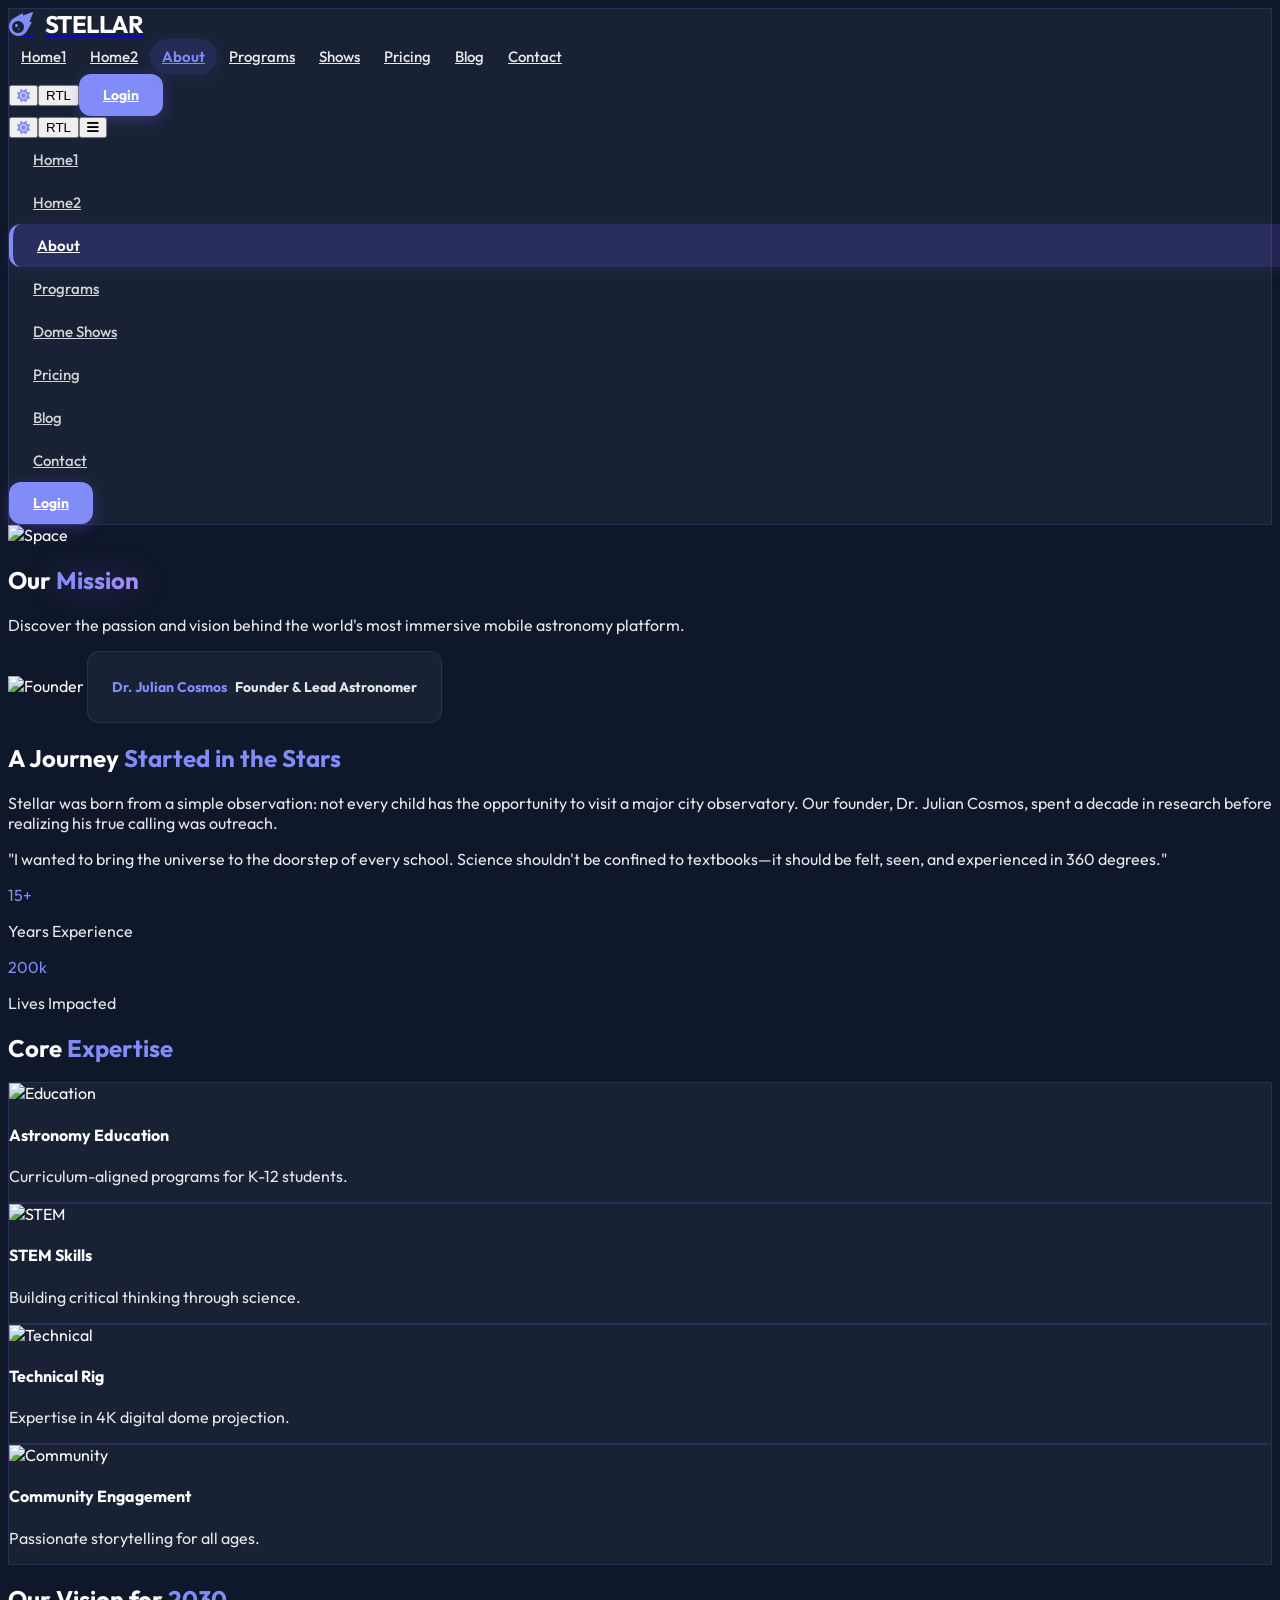
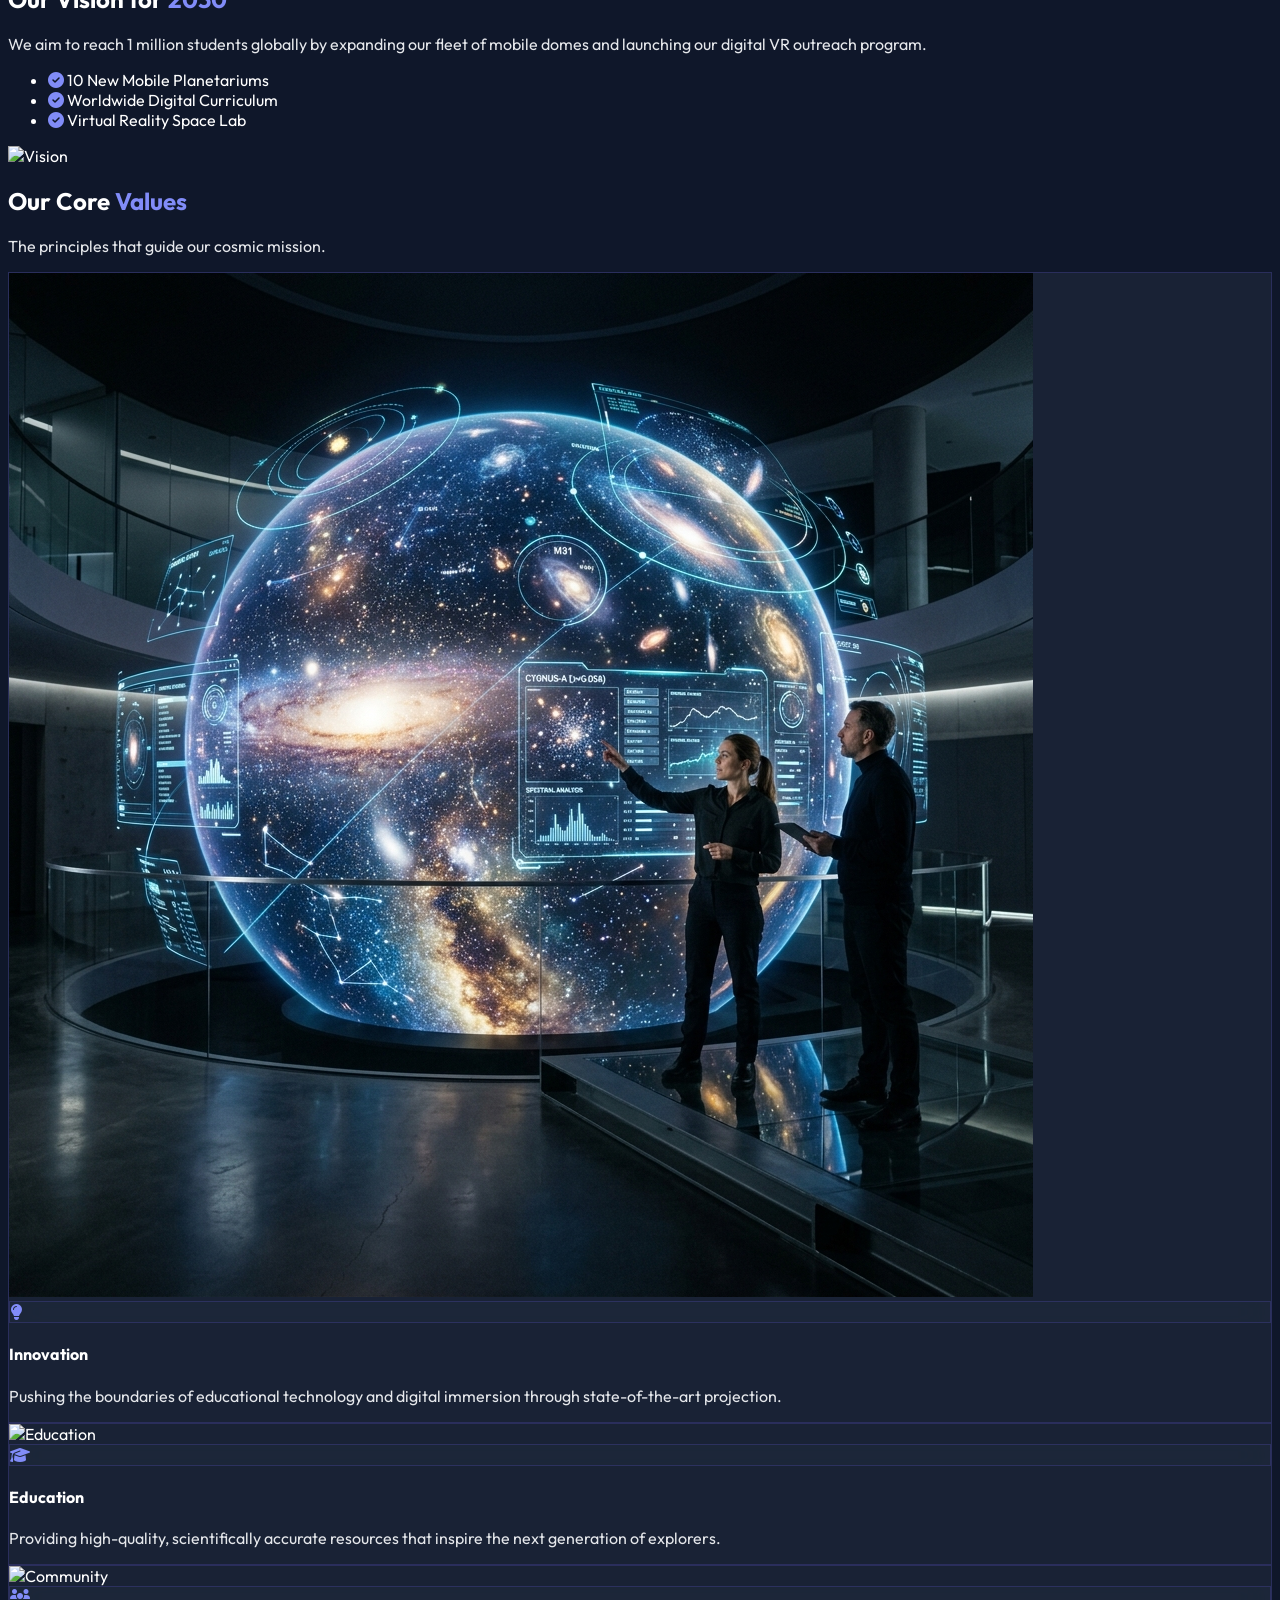
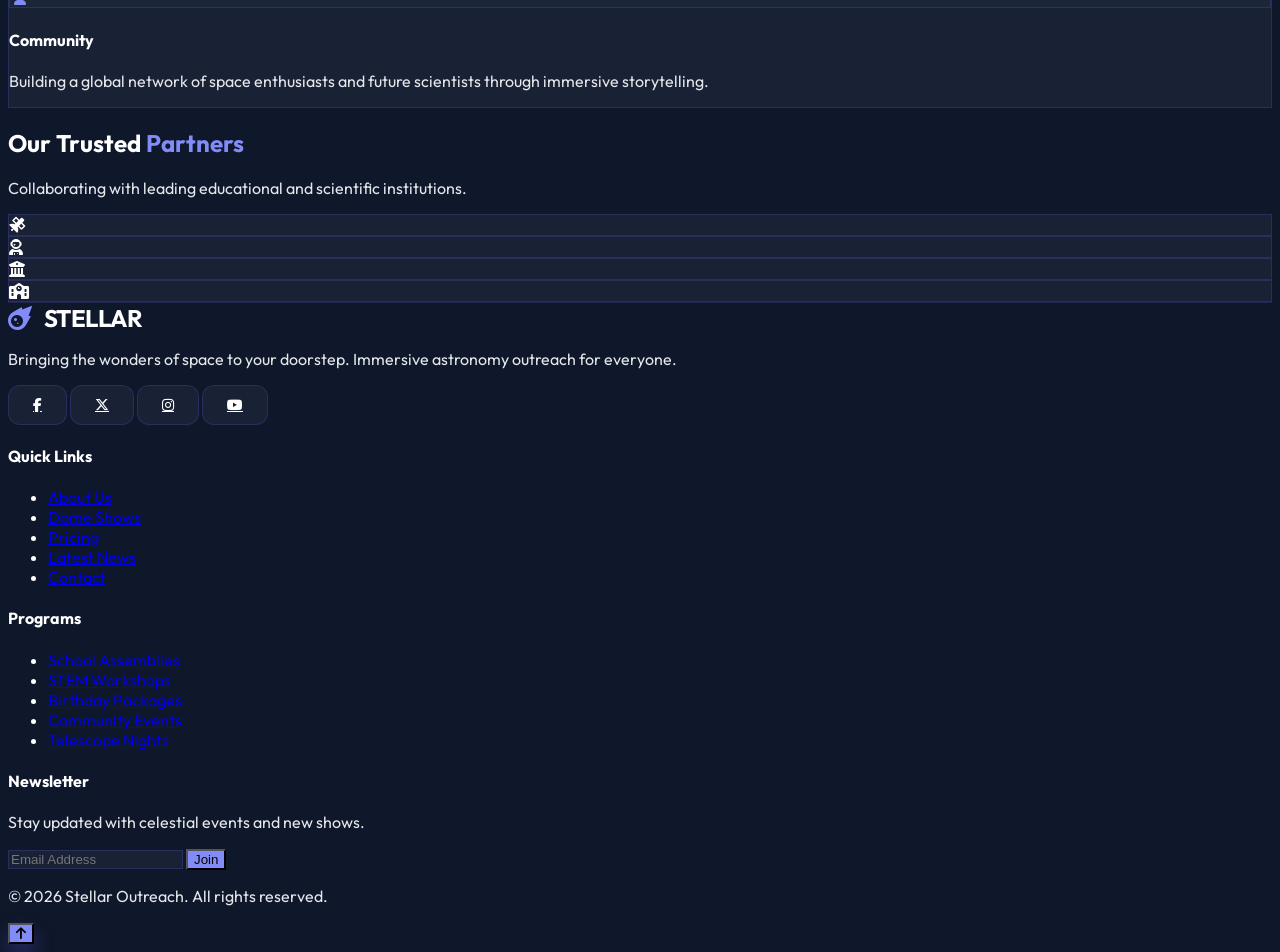
==== about.html @ b0437b47 "corrections" ====
<!DOCTYPE html>
<html lang="en" dir="ltr">
<head>
    <meta charset="UTF-8">
    <meta name="viewport" content="width=device-width, initial-scale=1.0">
    <title>About Us | Stellar Astronomy Outreach</title>
    <link rel="icon" type="image/svg+xml" href="assets/images/favicon.svg">
    <script src="https://cdn.tailwindcss.com"></script>
    <link href="https://fonts.googleapis.com/css2?family=Outfit:wght@300;400;500;600;700&display=swap" rel="stylesheet">
    <link rel="stylesheet" href="https://cdnjs.cloudflare.com/ajax/libs/font-awesome/6.4.0/css/all.min.css">
    <link rel="stylesheet" href="assets/css/style.css">
    <script>
        tailwind.config = {
            darkMode: 'class',
            theme: {
                extend: {
                    colors: {
                        space: {
                            900: '#0F172A',
                            800: '#1e293b',
                            700: '#334155',
                        },
                        accent: {
                            purple: '#6D5EF3',
                        }
                    }
                }
            }
        }
    </script>
</head>
<body class="transition-colors duration-300">
    <!-- Navbar (Identical) -->
    <nav class="fixed top-0 w-full z-50 glass border-b border-white/10"><div class="max-w-7xl mx-auto px-4"><div class="flex items-center justify-between h-20"><a href="index.html" class="brand-container no-underline"><i class="fas fa-meteor brand-icon"></i><span class="brand-name">STELLAR</span></a><div class="hidden lg:flex items-center space-x-2"><a href="index.html" class="nav-link">Home1</a><a href="home2.html" class="nav-link">Home2</a><a href="about.html" class="nav-link">About</a><a href="programs.html" class="nav-link">Programs</a><a href="dome-shows.html" class="nav-link">Shows</a><a href="pricing.html" class="nav-link">Pricing</a><a href="blog.html" class="nav-link">Blog</a><a href="contact.html" class="nav-link">Contact</a></div><div class="hidden lg:flex items-center space-x-5"><button id="theme-toggle" class="p-2 hover:bg-white/10 rounded-full transition-colors"><i class="fas fa-sun text-accent-purple"></i></button><button id="rtl-toggle" class="p-2 hover:bg-white/10 rounded-full transition-colors text-sm font-bold">RTL</button><a href="login.html" class="btn-premium btn-primary rounded-full px-8 py-2">Login</a></div><div class="lg:hidden flex items-center gap-4"><button id="theme-toggle-mobile" class="p-2"><i class="fas fa-sun text-accent-purple"></i></button><button id="rtl-toggle-mobile" class="p-2 text-sm font-bold">RTL</button><button id="menu-btn" class="p-2 text-2xl"><i class="fas fa-bars"></i></button></div></div></div><div id="mobile-menu" class="hidden lg:hidden flex-col bg-space-900 border-t border-white/10 px-4 py-6 space-y-4"><a href="index.html" class="nav-link text-lg">Home1</a><a href="home2.html" class="nav-link text-lg">Home2</a><a href="about.html" class="nav-link text-lg">About</a><a href="programs.html" class="nav-link text-lg">Programs</a><a href="dome-shows.html" class="nav-link text-lg">Dome Shows</a><a href="pricing.html" class="nav-link text-lg">Pricing</a><a href="blog.html" class="nav-link text-lg">Blog</a><a href="contact.html" class="nav-link text-lg">Contact</a><div class="flex items-center gap-4 pt-4 border-t border-white/10"><a href="login.html" class="btn-premium btn-primary flex-1 text-center py-2">Login</a></div></div></nav>

    <!-- Hero Section -->
    <section class="relative h-[60vh] flex items-center justify-center pt-20 overflow-hidden">
        <div class="absolute inset-0 z-0">
            <img src="https://images.unsplash.com/photo-1446776811953-b23d57bd21aa?auto=format&fit=crop&q=80&w=2000" alt="Space" class="w-full h-full object-cover">
            <div class="absolute inset-0 hero-overlay"></div>
        </div>
        <div class="relative z-10 text-center fade-up">
            <h1 class="text-5xl md:text-7xl font-extrabold mb-6 hero-title">Our <span>Mission</span></h1>
            <p class="text-xl max-w-2xl mx-auto hero-text">Discover the passion and vision behind the world's most immersive mobile astronomy platform.</p>
        </div>
    </section>

    <!-- Founder Journey Section -->
    <section class="py-24">
        <div class="max-w-7xl mx-auto px-4 flex flex-col md:flex-row items-center gap-16">
            <div class="md:w-5/12 fade-up flex justify-center">
                <div class="relative max-w-sm w-full">
                                        <img src="https://images.unsplash.com/photo-1507003211169-0a1dd7228f2d?auto=format&fit=crop&q=80&w=800" alt="Founder" class="rounded-[2.5rem] shadow-2xl border border-white/10 grayscale hover:grayscale-0 transition-all duration-500 w-full h-[400px] object-cover">
                    <div class="absolute -bottom-6 -right-6 btn-premium btn-glass whitespace-nowrap">
                        <p class="text-accent-purple font-bold">Dr. Julian Cosmos</p>
                        <p class="text-xs text-slate-400">Founder & Lead Astronomer</p>
                    </div>
                </div>
            </div>
            <div class="md:w-7/12 fade-up">
                <h2 class="text-4xl font-bold mb-6">A Journey <span class="text-accent-purple">Started in the Stars</span></h2>
                <p class="text-slate-300 mb-6 text-lg leading-relaxed">
                    Stellar was born from a simple observation: not every child has the opportunity to visit a major city observatory. Our founder, Dr. Julian Cosmos, spent a decade in research before realizing his true calling was outreach.
                </p>
                <p class="text-slate-400 mb-8 leading-relaxed">
                    "I wanted to bring the universe to the doorstep of every school. Science shouldn't be confined to textbooks—it should be felt, seen, and experienced in 360 degrees."
                </p>
                <div class="flex items-center gap-6">
                    <div class="text-center">
                        <p class="text-3xl font-bold text-accent-purple">15+</p>
                        <p class="text-xs text-slate-500 uppercase">Years Experience</p>
                    </div>
                    <div class="w-px h-10 bg-white/10"></div>
                    <div class="text-center">
                        <p class="text-3xl font-bold text-accent-purple">200k</p>
                        <p class="text-xs text-slate-500 uppercase">Lives Impacted</p>
                    </div>
                </div>
            </div>
        </div>
    </section>

    <!-- Expertise & Programs Section -->
    <section class="py-24 section-bg">
        <div class="max-w-7xl mx-auto px-4">
            <h2 class="text-4xl font-bold mb-12 text-center fade-up">Core <span class="text-accent-purple">Expertise</span></h2>
            <div class="grid grid-cols-1 md:grid-cols-2 lg:grid-cols-4 gap-8">
                <div class="glass overflow-hidden rounded-[2rem] text-center fade-up group border border-white/10 hover:border-accent-purple/50 transition-all duration-300">
                    <div class="h-40 overflow-hidden">
                        <img src="https://images.unsplash.com/photo-1509062522246-3755977927d7?auto=format&fit=crop&q=80&w=600" alt="Education" class="w-full h-full object-cover group-hover:scale-110 transition-transform duration-700">
                    </div>
                    <div class="p-6">
                        <h4 class="text-xl font-bold mb-2">Astronomy Education</h4>
                        <p class="text-sm text-slate-400">Curriculum-aligned programs for K-12 students.</p>
                    </div>
                </div>
                <div class="glass overflow-hidden rounded-[2rem] text-center fade-up group border border-white/10 hover:border-accent-purple/50 transition-all duration-300" style="animation-delay: 0.1s;">
                    <div class="h-40 overflow-hidden">
                        <img src="https://images.unsplash.com/photo-1518152006812-edab29b069ac?auto=format&fit=crop&q=80&w=600" alt="STEM" class="w-full h-full object-cover group-hover:scale-110 transition-transform duration-700">
                    </div>
                    <div class="p-6">
                        <h4 class="text-xl font-bold mb-2">STEM Skills</h4>
                        <p class="text-sm text-slate-400">Building critical thinking through science.</p>
                    </div>
                </div>
                <div class="glass overflow-hidden rounded-[2rem] text-center fade-up group border border-white/10 hover:border-accent-purple/50 transition-all duration-300" style="animation-delay: 0.2s;">
                    <div class="h-40 overflow-hidden">
                        <img src="https://images.unsplash.com/photo-1550751827-4bd374c3f58b?auto=format&fit=crop&q=80&w=600" alt="Technical" class="w-full h-full object-cover group-hover:scale-110 transition-transform duration-700">
                    </div>
                    <div class="p-6">
                        <h4 class="text-xl font-bold mb-2">Technical Rig</h4>
                        <p class="text-sm text-slate-400">Expertise in 4K digital dome projection.</p>
                    </div>
                </div>
                <div class="glass overflow-hidden rounded-[2rem] text-center fade-up group border border-white/10 hover:border-accent-purple/50 transition-all duration-300" style="animation-delay: 0.3s;">
                    <div class="h-40 overflow-hidden">
                        <img src="https://images.unsplash.com/photo-1511632765486-a01980e01a18?auto=format&fit=crop&q=80&w=600" alt="Community" class="w-full h-full object-cover group-hover:scale-110 transition-transform duration-700">
                    </div>
                    <div class="p-6">
                        <h4 class="text-xl font-bold mb-2">Community Engagement</h4>
                        <p class="text-sm text-slate-400">Passionate storytelling for all ages.</p>
                    </div>
                </div>
            </div>
        </div>
    </section>

    <!-- Mission & Vision Section -->
    <section class="py-24 relative overflow-hidden">
        <div class="max-w-7xl mx-auto px-4 grid grid-cols-1 lg:grid-cols-2 gap-16 items-center">
            <div class="fade-up">
                <h2 class="text-4xl font-bold mb-6">Our Vision for <span class="text-accent-purple">2030</span></h2>
                <p class="text-slate-300 text-lg mb-6">We aim to reach 1 million students globally by expanding our fleet of mobile domes and launching our digital VR outreach program.</p>
                <ul class="space-y-4 mb-8">
                    <li class="flex items-center gap-3"><i class="fas fa-check-circle text-accent-purple"></i> 10 New Mobile Planetariums</li>
                    <li class="flex items-center gap-3"><i class="fas fa-check-circle text-accent-purple"></i> Worldwide Digital Curriculum</li>
                    <li class="flex items-center gap-3"><i class="fas fa-check-circle text-accent-purple"></i> Virtual Reality Space Lab</li>
                </ul>
            </div>
            <div class="fade-up">
                <img src="https://images.unsplash.com/photo-1451187580459-43490279c0fa?auto=format&fit=crop&q=80&w=1200" alt="Vision" class="rounded-[2.5rem] shadow-2xl border border-white/10">
            </div>
        </div>
    </section>

    <!-- Core Values Section -->
    <section class="py-24 section-bg">
        <div class="max-w-7xl mx-auto px-4">
            <div class="text-center mb-16 fade-up">
                <h2 class="text-4xl font-bold mb-4">Our Core <span class="text-accent-purple">Values</span></h2>
                <p class="text-slate-400">The principles that guide our cosmic mission.</p>
            </div>
            <div class="grid grid-cols-1 md:grid-cols-3 gap-10">
                <div class="glass p-8 rounded-[2.5rem] border border-white/10 hover:border-accent-purple transition-all duration-500 fade-up hover:-translate-y-2 shadow-xl hover:shadow-2xl group flex flex-col h-full">
                    <div class="relative h-56 overflow-hidden rounded-3xl mb-8 shadow-lg">
                        <img src="assets/images/value_innovation.png" alt="Innovation" class="w-full h-full object-cover group-hover:scale-105 transition-transform duration-700">
                        <div class="absolute inset-0 bg-gradient-to-t from-space-900/60 to-transparent"></div>
                        <div class="absolute bottom-4 left-4 w-12 h-12 glass flex items-center justify-center rounded-xl border border-white/20">
                            <i class="fas fa-lightbulb text-xl text-accent-purple"></i>
                        </div>
                    </div>
                    <div class="flex-grow">
                        <h4 class="text-2xl font-bold mb-4">Innovation</h4>
                        <p class="text-slate-400 leading-relaxed">Pushing the boundaries of educational technology and digital immersion through state-of-the-art projection.</p>
                    </div>
                </div>
                <div class="glass p-8 rounded-[2.5rem] border border-white/10 hover:border-accent-purple transition-all duration-500 fade-up hover:-translate-y-2 shadow-xl hover:shadow-2xl group flex flex-col h-full" style="animation-delay: 0.1s;">
                    <div class="relative h-56 overflow-hidden rounded-3xl mb-8 shadow-lg">
                        <img src="assets/images/value_education.png" alt="Education" class="w-full h-full object-cover group-hover:scale-105 transition-transform duration-700">
                        <div class="absolute inset-0 bg-gradient-to-t from-space-900/60 to-transparent"></div>
                        <div class="absolute bottom-4 left-4 w-12 h-12 glass flex items-center justify-center rounded-xl border border-white/20">
                            <i class="fas fa-graduation-cap text-xl text-accent-purple"></i>
                        </div>
                    </div>
                    <div class="flex-grow">
                        <h4 class="text-2xl font-bold mb-4">Education</h4>
                        <p class="text-slate-400 leading-relaxed">Providing high-quality, scientifically accurate resources that inspire the next generation of explorers.</p>
                    </div>
                </div>
                <div class="glass p-8 rounded-[2.5rem] border border-white/10 hover:border-accent-purple transition-all duration-500 fade-up hover:-translate-y-2 shadow-xl hover:shadow-2xl group flex flex-col h-full" style="animation-delay: 0.2s;">
                    <div class="relative h-56 overflow-hidden rounded-3xl mb-8 shadow-lg">
                        <img src="assets/images/value_community.png" alt="Community" class="w-full h-full object-cover group-hover:scale-105 transition-transform duration-700">
                        <div class="absolute inset-0 bg-gradient-to-t from-space-900/60 to-transparent"></div>
                        <div class="absolute bottom-4 left-4 w-12 h-12 glass flex items-center justify-center rounded-xl border border-white/20">
                            <i class="fas fa-users text-xl text-accent-purple"></i>
                        </div>
                    </div>
                    <div class="flex-grow">
                        <h4 class="text-2xl font-bold mb-3">Community</h4>
                        <p class="text-slate-400 leading-relaxed">Building a global network of space enthusiasts and future scientists through immersive storytelling.</p>
                    </div>
                </div>
            </div>
        </div>
    </section>

    <!-- Trusted Partners Section -->
    <section class="py-24">
        <div class="max-w-7xl mx-auto px-4">
            <div class="text-center mb-16 fade-up">
                <h2 class="text-4xl font-bold mb-4">Our Trusted <span class="text-accent-purple">Partners</span></h2>
                <p class="text-slate-400">Collaborating with leading educational and scientific institutions.</p>
            </div>
            <div class="grid grid-cols-2 md:grid-cols-4 gap-8">
                <div class="glass p-8 rounded-3xl flex items-center justify-center hover:border-accent-purple transition-all duration-300 group fade-up">
                    <i class="fas fa-satellite text-5xl text-slate-500 group-hover:text-accent-purple transition-colors duration-500"></i>
                </div>
                <div class="glass p-8 rounded-3xl flex items-center justify-center hover:border-accent-purple transition-all duration-300 group fade-up" style="animation-delay: 0.1s;">
                    <i class="fas fa-user-astronaut text-5xl text-slate-500 group-hover:text-accent-purple transition-colors duration-500"></i>
                </div>
                <div class="glass p-8 rounded-3xl flex items-center justify-center hover:border-accent-purple transition-all duration-300 group fade-up" style="animation-delay: 0.2s;">
                    <i class="fas fa-university text-5xl text-slate-500 group-hover:text-accent-purple transition-colors duration-500"></i>
                </div>
                <div class="glass p-8 rounded-3xl flex items-center justify-center hover:border-accent-purple transition-all duration-300 group fade-up" style="animation-delay: 0.3s;">
                    <i class="fas fa-school text-5xl text-slate-500 group-hover:text-accent-purple transition-colors duration-500"></i>
                </div>
            </div>
        </div>
    </section>

    <!-- Footer -->
    <footer class="footer-bg pt-24 pb-12 border-t border-white/10">
        <div class="max-w-7xl mx-auto px-4">
            <div class="grid grid-cols-1 md:grid-cols-2 lg:grid-cols-4 gap-12 mb-16">
                <div>
                    <div class="brand-container mb-6"><i class="fas fa-meteor brand-icon"></i><span class="brand-name">STELLAR</span></div>
                    <p class="text-slate-400 mb-6">Bringing the wonders of space to your doorstep. Immersive astronomy outreach for everyone.</p>
                    <div class="flex space-x-4">
                        <a href="#" class="btn-premium btn-glass"><i class="fab fa-facebook-f"></i></a>
                        <a href="#" class="btn-premium btn-glass"><i class="fab fa-x-twitter"></i></a>
                        <a href="#" class="btn-premium btn-glass"><i class="fab fa-instagram"></i></a>
                        <a href="#" class="btn-premium btn-glass"><i class="fab fa-youtube"></i></a>
                    </div>
                </div>
                
                <div>
                    <h4 class="text-lg font-bold mb-6">Quick Links</h4>
                    <ul class="space-y-3 text-slate-400">
                        <li><a href="about.html" class="hover:text-accent-purple">About Us</a></li>
                        <li><a href="dome-shows.html" class="hover:text-accent-purple">Dome Shows</a></li>
                        <li><a href="pricing.html" class="hover:text-accent-purple">Pricing</a></li>
                        <li><a href="blog.html" class="hover:text-accent-purple">Latest News</a></li>
                        <li><a href="contact.html" class="hover:text-accent-purple">Contact</a></li>
                    </ul>
                </div>
                
                <div>
                    <h4 class="text-lg font-bold mb-6">Programs</h4>
                    <ul class="space-y-3 text-slate-400">
                        <li><a href="#" class="hover:text-accent-purple">School Assemblies</a></li>
                        <li><a href="#" class="hover:text-accent-purple">STEM Workshops</a></li>
                        <li><a href="#" class="hover:text-accent-purple">Birthday Packages</a></li>
                        <li><a href="#" class="hover:text-accent-purple">Community Events</a></li>
                        <li><a href="#" class="hover:text-accent-purple">Telescope Nights</a></li>
                    </ul>
                </div>
                
                <div>
                    <h4 class="text-lg font-bold mb-6">Newsletter</h4>
                    <p class="mb-4">Stay updated with celestial events and new shows.</p>
                    <form class="flex">
                        <input type="email" placeholder="Email Address" class="flex-1 glass px-4 py-2 rounded-l-lg border-r-0 focus:outline-none focus:border-accent-purple">
                        <button class="bg-accent-purple text-space-900 px-6 py-2 rounded-r-lg font-bold hover:bg-white hover:text-accent-purple transition-all duration-300">Join</button>
                    </form>
                </div>
            </div>
            
            <div class="pt-12 border-t border-white/10 text-center text-slate-500 text-sm">
                <p>&copy; 2026 Stellar Outreach. All rights reserved.</p>
            </div>
        </div>
    </footer>

    <!-- Back to Top -->
    <button id="back-to-top" class="fixed bottom-8 right-8 w-12 h-12 bg-accent-purple text-white rounded-full flex items-center justify-center shadow-2xl opacity-0 translate-y-10 transition-all duration-500 z-50 hover:scale-110 pointer-events-none">
        <i class="fas fa-arrow-up"></i>
    </button>

    <!-- Main JS -->
    <script src="assets/js/main.js"></script>
</body>
</html>
---- assets/css/style.css ----
/* Custom Styles for Mobile Planetarium & Astronomy Outreach */

@import url('https://fonts.googleapis.com/css2?family=Outfit:wght@300;400;500;600;700&display=swap');

:root {
    --primary: #0f172a; /* Midnight Dark Blue */
    --secondary: #1e293b; /* Dark Gray */
    --section-bg: #0f172a;
    --accent: #818cf8; /* More vibrant accent for dark mode visibility */
    --accent-dark: #6366f1;
    --glass-bg: rgba(30, 41, 59, 0.7);
    --glass-border: rgba(109, 94, 243, 0.2);
    --text-main: #ffffff;
    --text-muted: #e5e7eb;
    --gradient-end: #a78bfa; /* Brighter purple for better dark mode visibility */
}

[data-theme="light"] {
    --primary: #ffffff;
    --secondary: #f8fafc;
    --section-bg: #ffffff;
    --accent: #6d5ef3;
    --accent-dark: #5849d6;
    --glass-bg: rgba(255, 255, 255, 0.95);
    --glass-border: rgba(109, 94, 243, 0.3);
    --text-main: #0f172a;
    --text-muted: #334155;
    --gradient-end: #4f46e5; /* Deeper indigo for light mode */
}

.text-main { color: var(--text-main); }
.text-muted { color: var(--text-muted); }

[data-theme="light"] .glass {
    background: rgba(255, 255, 255, 0.7);
    border: 1px solid rgba(109, 94, 243, 0.1);
    box-shadow: 0 10px 30px rgba(0, 0, 0, 0.05);
}

[dir="rtl"] {
    direction: rtl;
    font-family: 'Outfit', sans-serif;
}

body {
    font-family: 'Outfit', sans-serif;
    background-color: var(--primary);
    color: var(--text-main);
    transition: background-color 0.3s ease, color 0.3s ease;
    overflow-x: hidden;
}

h1, h2, h3, h4, h5, h6 {
    color: var(--text-main);
}

p {
    color: var(--text-muted);
}

[data-theme="light"] body {
    background-color: #ffffff;
}

/* Glassmorphism */
.glass {
    background: var(--glass-bg);
    backdrop-filter: blur(16px);
    -webkit-backdrop-filter: blur(16px);
    border: 1px solid var(--glass-border);
}

/* Animations */
@keyframes float {
    0% { transform: translateY(0px); }
    50% { transform: translateY(-10px); }
    100% { transform: translateY(0px); }
}

.animate-float {
    animation: float 4s ease-in-out infinite;
}

@keyframes pulse-glow {
    0% { box-shadow: 0 0 5px rgba(109, 94, 243, 0.3); }
    50% { box-shadow: 0 0 20px rgba(109, 94, 243, 0.6); }
    100% { box-shadow: 0 0 5px rgba(109, 94, 243, 0.3); }
}

.glow-purple {
    animation: pulse-glow 3s infinite;
}

.fade-up {
    opacity: 0;
    transform: translateY(20px);
    transition: opacity 0.6s ease-out, transform 0.6s ease-out;
}

.fade-up.visible {
    opacity: 1;
    transform: translateY(0);
}

/* Custom Scrollbar */
::-webkit-scrollbar {
    width: 8px;
}

::-webkit-scrollbar-track {
    background: var(--primary);
}

::-webkit-scrollbar-thumb {
    background: var(--accent);
    border-radius: 10px;
}

::-webkit-scrollbar-thumb:hover {
    background: var(--accent-dark);
}

/* Hero Overlay */
.hero-overlay {
    background: linear-gradient(135deg, rgba(15, 23, 42, 0.8), rgba(109, 94, 243, 0.4));
}

body.light .hero-overlay,
[data-theme="light"] .hero-overlay {
    background: rgba(255, 255, 255, 0.99) !important;
    backdrop-filter: blur(8px);
    z-index: 1;
}

[data-theme="light"] .hero-title {
    color: #0f172a !important;
}

[data-theme="light"] .hero-text {
    color: #1e293b !important;
}

.hero-title {
    color: #ffffff;
}

.hero-text {
    color: var(--text-muted);
}

.section-bg {
    background-color: var(--section-bg);
}

.hero-title span {
    background: linear-gradient(to right, var(--accent), var(--gradient-end));
    -webkit-background-clip: text;
    background-clip: text;
    color: transparent;
    filter: drop-shadow(0 0 15px rgba(109, 94, 243, 0.4));
    display: inline-block;
}

.footer-bg {
    background-color: var(--primary);
    border-top: 1px solid var(--glass-border);
}

[data-theme="light"] .footer-bg {
    background-color: var(--secondary);
}

/* Global Branding Consistency */
.brand-container {
    display: flex;
    align-items: center;
    gap: 0.75rem; /* 12px gap */
    flex-shrink: 0;
}

.brand-icon {
    font-size: 1.5rem; /* 24px */
    color: var(--accent);
}

.brand-name {
    font-size: 1.5rem; /* 24px */
    font-weight: 700;
    letter-spacing: -0.025em;
    text-transform: uppercase;
    color: #ffffff;
    white-space: nowrap;
    transition: color 0.3s ease;
    text-decoration: none !important;
}

[data-theme="light"] .brand-name {
    color: #0f172a !important;
}

/* RTL Support Utilities */
[dir="rtl"] .ml-auto { margin-right: auto; margin-left: 0; }
[dir="rtl"] .mr-auto { margin-left: auto; margin-right: 0; }
[dir="rtl"] .text-left { text-align: right; }
[dir="rtl"] .text-right { text-align: left; }
[dir="rtl"] .brand-container { flex-direction: row-reverse; }
[dir="rtl"] .brand-container .brand-name { letter-spacing: 0; }

[data-theme="light"] .auth-input {
    background-color: #f1f5f9 !important;
    border-color: rgba(109, 94, 243, 0.1) !important;
    color: #0f172a !important;
}

[data-theme="light"] .auth-input::placeholder {
    color: #64748b !important;
    opacity: 0.7 !important;
}

[data-theme="light"] .auth-card {
    background: #ffffff !important;
    border: 1px solid rgba(109, 94, 243, 0.2) !important;
    box-shadow: 0 25px 50px -12px rgba(109, 94, 243, 0.15) !important;
}

@media (min-width: 1024px) and (max-width: 1200px) {
    .hidden.lg\:flex.space-x-2 {
        gap: 0.25rem !important;
    }
    .hidden.lg\:flex.space-x-5 {
        gap: 0.75rem !important;
    }
    .btn-premium.btn-primary.rounded-full.px-8 {
        padding-left: 1rem !important;
        padding-right: 1rem !important;
    }
}
.nav-link {
    position: relative;
    font-weight: 500;
    padding: 0.5rem 0.75rem;
    border-radius: 9999px;
    transition: all 0.3s cubic-bezier(0.4, 0, 0.2, 1);
    color: var(--text-muted);
    display: inline-flex;
    align-items: center;
    font-size: 0.9375rem; /* Slightly smaller base font */
}

#mobile-menu .nav-link {
    color: #ffffff !important;
    opacity: 0.8;
}

#mobile-menu .nav-link.active {
    opacity: 1;
    background: rgba(109, 94, 243, 0.2);
}

[data-theme="light"] #mobile-menu .nav-link {
    color: #0f172a !important;
}

@media (max-width: 1100px) {
    .nav-link {
        padding: 0.5rem 0.5rem;
        font-size: 0.875rem;
    }
    .brand-name {
        font-size: 1.25rem !important;
    }
    .brand-container {
        gap: 0.5rem !important;
    }
}

.nav-link:hover {
    color: var(--accent);
    background: rgba(109, 94, 243, 0.08);
}

.nav-link.active {
    color: var(--accent) !important;
    background: rgba(109, 94, 243, 0.15);
    font-weight: 600;
    box-shadow: 0 4px 15px rgba(109, 94, 243, 0.1);
}

/* Mobile Active State */
#mobile-menu .nav-link {
    width: 100%;
    padding: 0.75rem 1.5rem;
    border-radius: 1rem;
}

#mobile-menu .nav-link.active {
    background: rgba(109, 94, 243, 0.2);
    border-left: 4px solid var(--accent);
    border-radius: 0.75rem;
}

[dir="rtl"] #mobile-menu .nav-link.active {
    border-left: 0;
    border-right: 4px solid var(--accent);
}

/* Premium Button System */
.btn-premium {
    display: inline-flex;
    align-items: center;
    justify-content: center;
    padding: 0.75rem 1.5rem;
    border-radius: 0.75rem; /* rounded-xl */
    font-weight: 700;
    font-size: 0.875rem;
    transition: all 0.4s cubic-bezier(0.4, 0, 0.2, 1);
    cursor: pointer;
    text-align: center;
    gap: 0.5rem;
    color: #ffffff; /* Default to white text for dark backgrounds */
}

.btn-premium:hover {
    transform: translateY(-3px) scale(1.02);
}

.btn-primary {
    background-color: var(--accent);
    color: #ffffff !important;
    box-shadow: 0 4px 14px 0 rgba(109, 94, 243, 0.3);
}

.btn-primary:hover {
    background-color: #7d70f5;
    box-shadow: 0 10px 25px 0 rgba(109, 94, 243, 0.5);
    color: #ffffff !important;
    transform: translateY(-2px);
}

.btn-secondary {
    background-color: var(--primary);
    color: var(--text-main) !important;
    border: 1px solid var(--glass-border);
    box-shadow: 0 4px 14px 0 rgba(15, 23, 42, 0.3);
}

.btn-secondary:hover {
    transform: translateY(-3px) scale(1.05);
    background-color: var(--secondary);
    box-shadow: 0 10px 25px 0 rgba(15, 23, 42, 0.5);
    border-color: var(--accent);
}

.btn-glass {
    background: var(--glass-bg);
    backdrop-filter: blur(10px);
    border: 1px solid var(--glass-border);
    color: var(--text-main) !important;
}

[data-theme="light"] .btn-glass,
body.light .btn-glass {
    background: #ffffff !important;
    color: var(--accent) !important;
    border: 2px solid var(--accent) !important;
    box-shadow: 0 4px 15px rgba(0, 0, 0, 0.05);
}

.btn-glass:hover {
    transform: translateY(-3px) scale(1.05);
    background: var(--accent);
    border-color: var(--accent);
    box-shadow: 0 10px 25px 0 rgba(109, 94, 243, 0.4);
    color: #ffffff !important;
}

.btn-lg {
    padding: 1rem 2.5rem;
    font-size: 1.125rem;
}

.btn-sm {
    padding: 0.5rem 1rem;
    font-size: 0.75rem;
}

.btn-full {
    width: 100%;
}

[data-theme="light"] .btn-glass:hover {
    background: var(--accent);
    color: #ffffff !important;
}

/* Mobile Adjustments for Buttons */
@media (max-width: 768px) {
    .btn-premium {
        padding: 0.625rem 1.25rem;
    }
}

/* Back to Top Button */
#back-to-top {
    transition: all 0.5s cubic-bezier(0.4, 0, 0.2, 1);
    box-shadow: 0 10px 20px rgba(109, 94, 243, 0.3);
}

#back-to-top:hover {
    transform: scale(1.15) !important;
    background-color: #7d70f5;
    box-shadow: 0 15px 30px rgba(109, 94, 243, 0.5);
}

#back-to-top.visible {
    opacity: 1 !important;
    transform: translateY(0) !important;
    pointer-events: auto !important;
}

/* RTL Adjustments */
[dir="rtl"] .ml-auto { margin-left: 0; margin-right: auto; }
[dir="rtl"] .mr-auto { margin-right: 0; margin-left: auto; }
[dir="rtl"] .text-left { text-align: right; }
[dir="rtl"] .text-right { text-align: left; }

/* Light Mode Overrides for Slate Classes */
[data-theme="light"] .text-slate-100 { color: var(--text-main) !important; }
[data-theme="light"] .text-slate-300 { color: var(--text-muted) !important; }
[data-theme="light"] .text-slate-400 { color: var(--text-muted) !important; }
[data-theme="light"] .text-slate-500 { color: #64748b !important; }

/* Force White Text for Dark Background Elements (Catalog Cards, etc.) */
.dark-card, .dark-card h1, .dark-card h2, .dark-card h3, .dark-card h4, .dark-card h5, .dark-card p, .dark-card span {
    color: #ffffff !important;
}

.dark-card .text-slate-300, .dark-card .text-slate-400 {
    color: rgba(255, 255, 255, 0.7) !important;
}

/* Accordion Styles */
summary {
    list-style: none;
}

summary::-webkit-details-marker {
    display: none;
}

details[open] {
    box-shadow: 0 20px 40px rgba(0, 0, 0, 0.2);
    border-color: var(--accent);
}

[data-theme="light"] details[open] {
    box-shadow: 0 20px 40px rgba(109, 94, 243, 0.1);
}

details summary i {
    transition: transform 0.3s ease;
}

details[open] summary i {
    transform: rotate(180deg);
}
/* Theme-aware Utilities */
.text-main {
    color: var(--text-main);
}

.text-accent-purple {
    color: var(--accent);
}

.bg-accent-purple {
    background-color: var(--accent);
}

.border-accent-purple {
    border-color: var(--accent);
}

/* Tablet landscape (1024px) Hero Adjustments */
@media (max-width: 1024px) {
    /* Target all sections with hero-like heights */
    section.relative.min-h-screen,
    section.relative.h-\[60vh\],
    section.relative.h-\[40vh\],
    section.relative.h-\[35vh\],
    section.relative.min-h-\[90vh\] {
        min-height: 60vh !important;
        height: auto !important;
        padding-top: 120px !important;
        padding-bottom: 60px !important;
    }

    /* Adjust font scaling for the more compact layout */
    .hero-title {
        font-size: 3.5rem !important;
        line-height: 1.1 !important;
        margin-bottom: 1.5rem !important;
    }

    .hero-text {
        font-size: 1.125rem !important;
        margin-bottom: 2rem !important;
    }
}
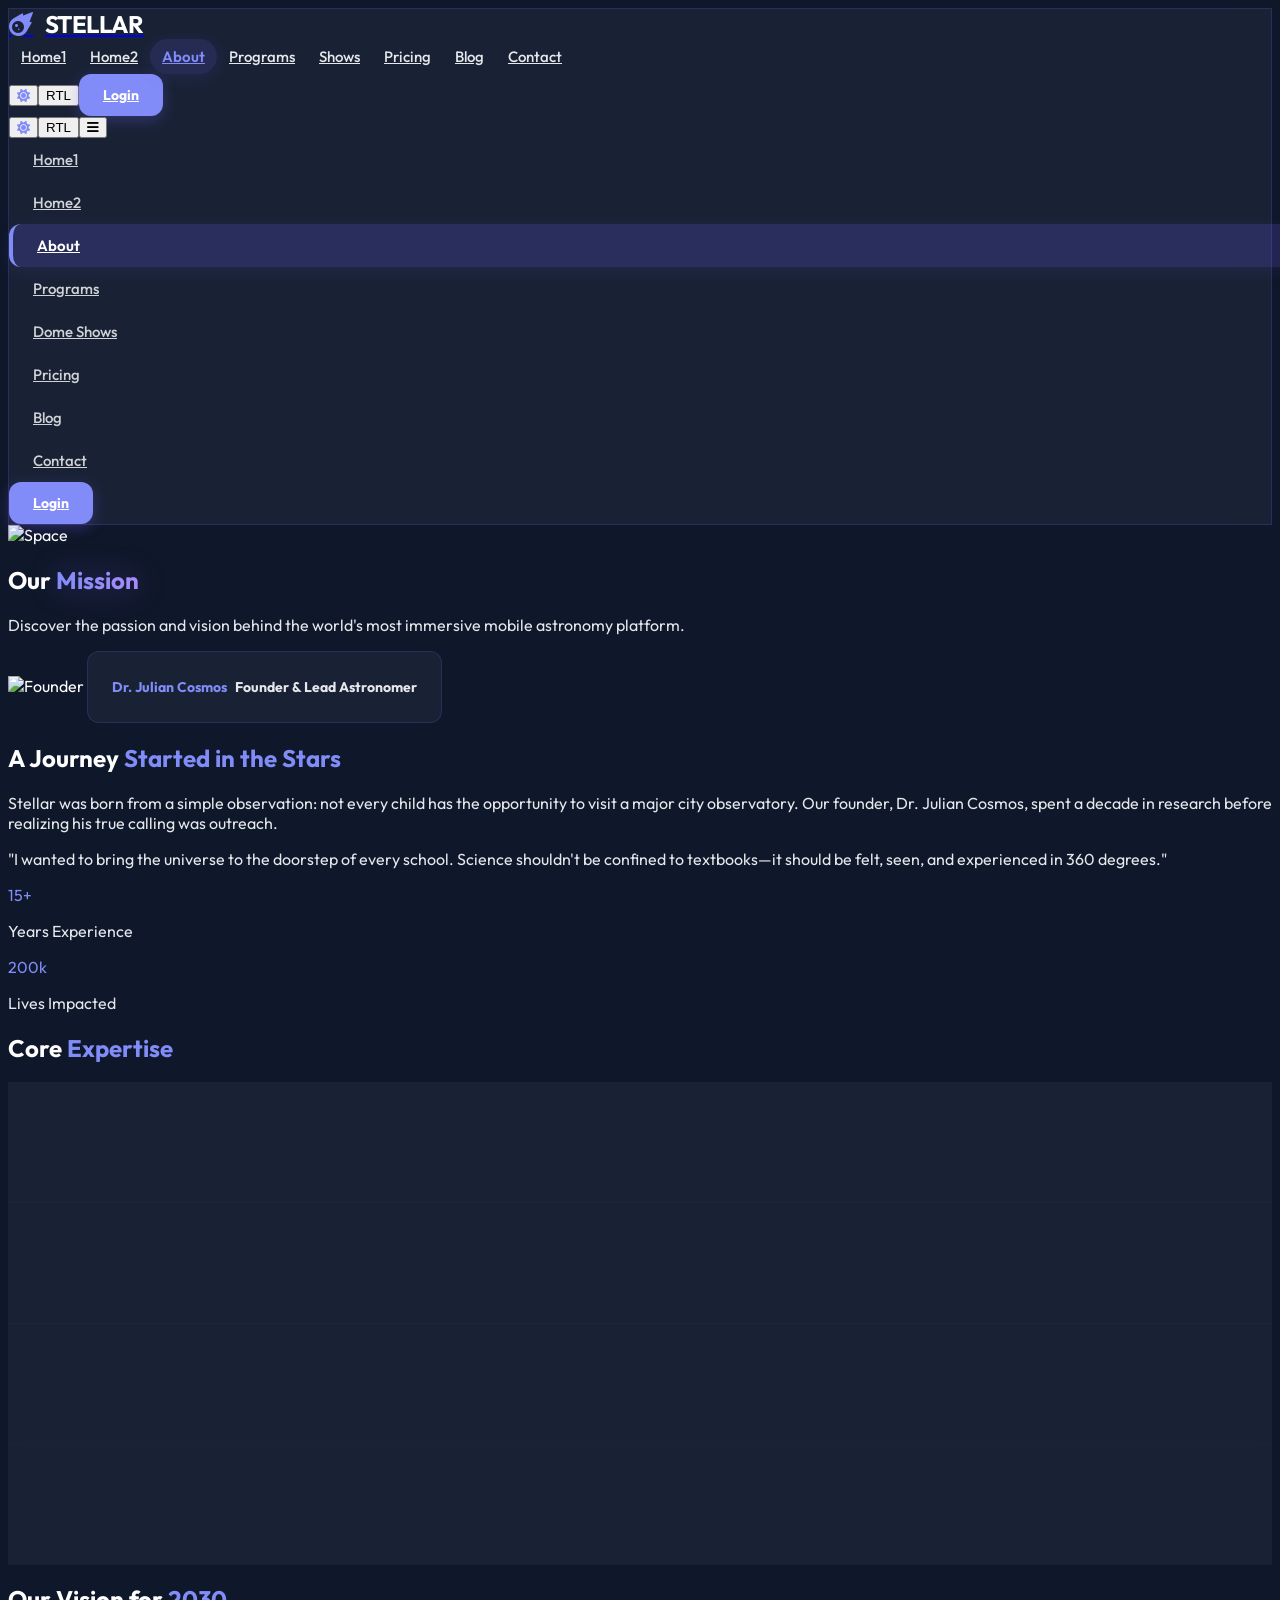
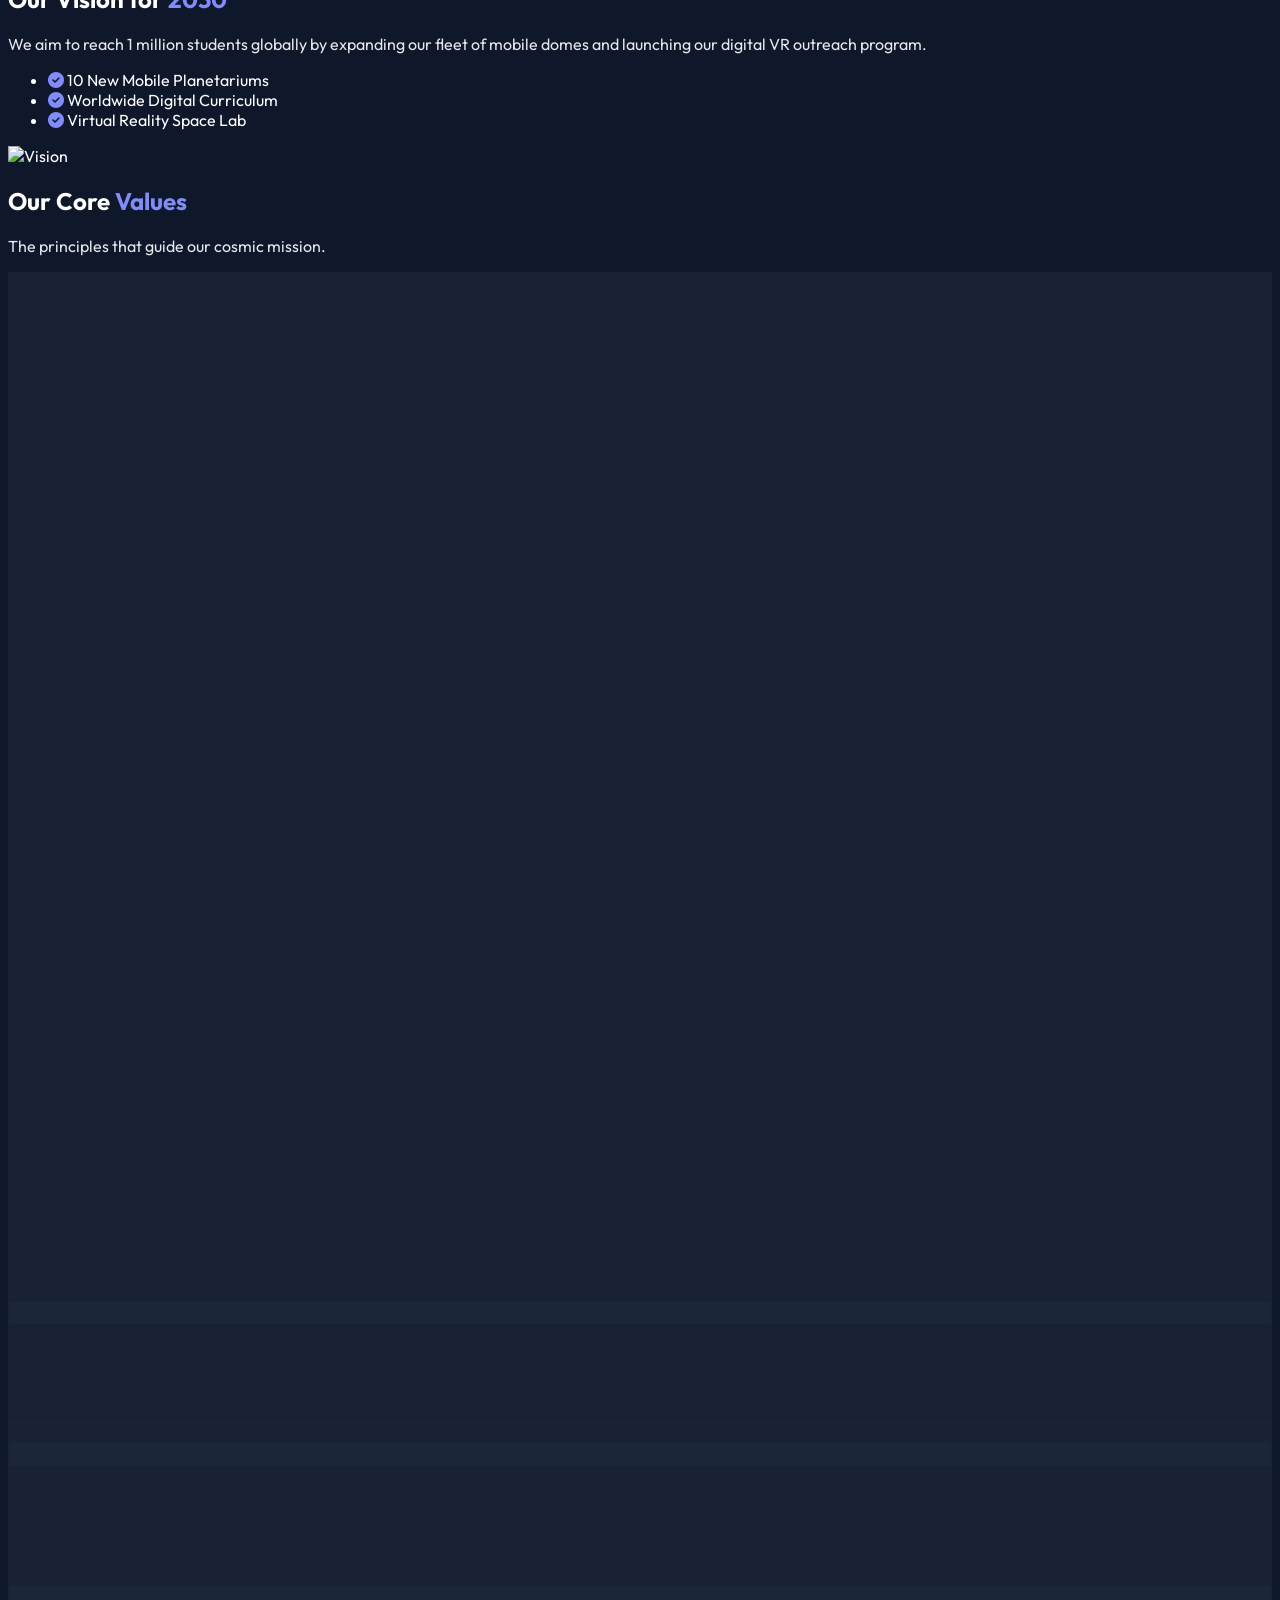
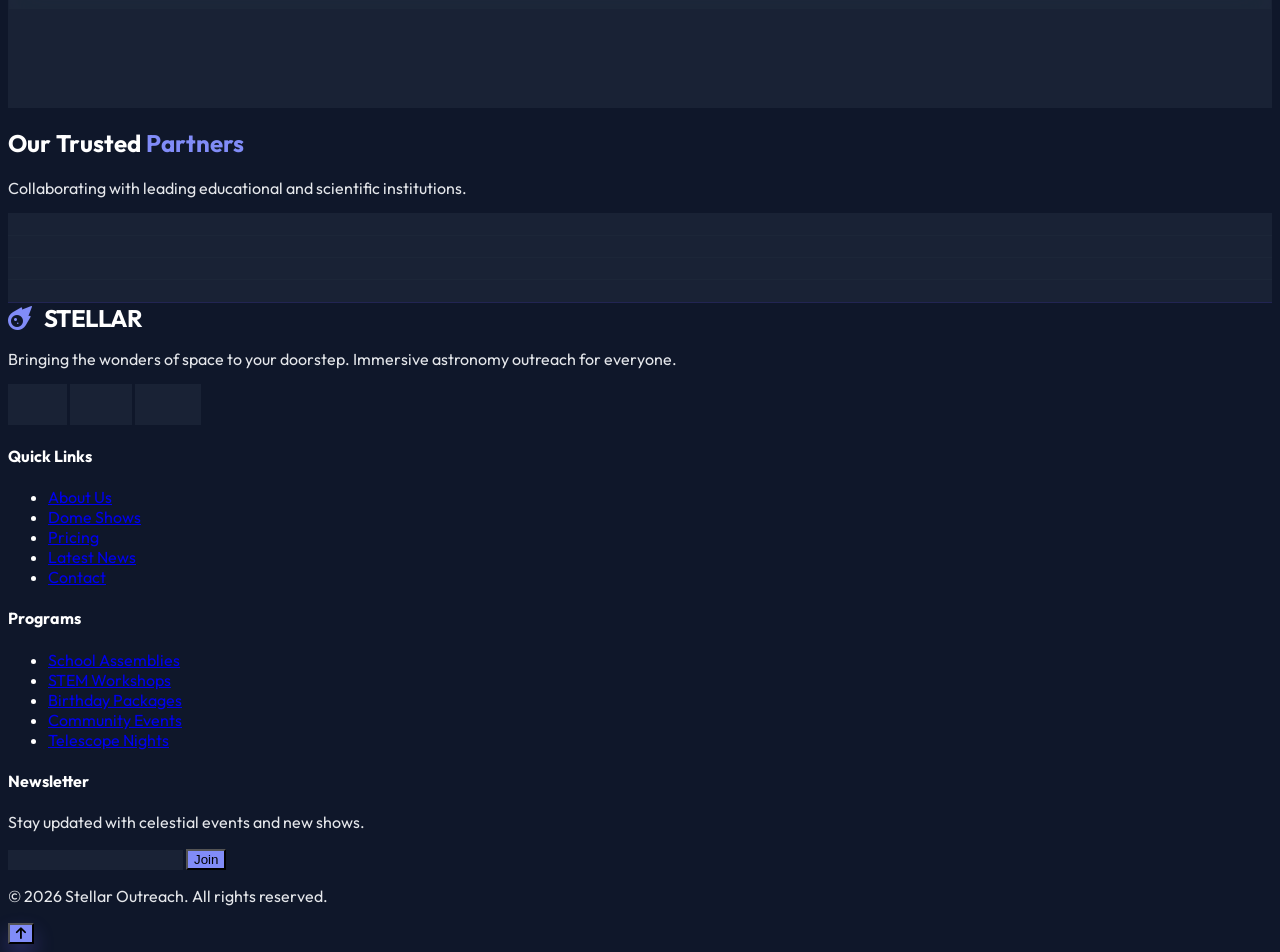
==== commit 848d78e3: "recorrections" ====
--- a/about.html
+++ b/about.html
@@ -34,7 +34,7 @@
     <nav class="fixed top-0 w-full z-50 glass border-b border-white/10"><div class="max-w-7xl mx-auto px-4"><div class="flex items-center justify-between h-20"><a href="index.html" class="brand-container no-underline"><i class="fas fa-meteor brand-icon"></i><span class="brand-name">STELLAR</span></a><div class="hidden lg:flex items-center space-x-2"><a href="index.html" class="nav-link">Home1</a><a href="home2.html" class="nav-link">Home2</a><a href="about.html" class="nav-link">About</a><a href="programs.html" class="nav-link">Programs</a><a href="dome-shows.html" class="nav-link">Shows</a><a href="pricing.html" class="nav-link">Pricing</a><a href="blog.html" class="nav-link">Blog</a><a href="contact.html" class="nav-link">Contact</a></div><div class="hidden lg:flex items-center space-x-5"><button id="theme-toggle" class="p-2 hover:bg-white/10 rounded-full transition-colors"><i class="fas fa-sun text-accent-purple"></i></button><button id="rtl-toggle" class="p-2 hover:bg-white/10 rounded-full transition-colors text-sm font-bold">RTL</button><a href="login.html" class="btn-premium btn-primary rounded-full px-8 py-2">Login</a></div><div class="lg:hidden flex items-center gap-4"><button id="theme-toggle-mobile" class="p-2"><i class="fas fa-sun text-accent-purple"></i></button><button id="rtl-toggle-mobile" class="p-2 text-sm font-bold">RTL</button><button id="menu-btn" class="p-2 text-2xl"><i class="fas fa-bars"></i></button></div></div></div><div id="mobile-menu" class="hidden lg:hidden flex-col bg-space-900 border-t border-white/10 px-4 py-6 space-y-4"><a href="index.html" class="nav-link text-lg">Home1</a><a href="home2.html" class="nav-link text-lg">Home2</a><a href="about.html" class="nav-link text-lg">About</a><a href="programs.html" class="nav-link text-lg">Programs</a><a href="dome-shows.html" class="nav-link text-lg">Dome Shows</a><a href="pricing.html" class="nav-link text-lg">Pricing</a><a href="blog.html" class="nav-link text-lg">Blog</a><a href="contact.html" class="nav-link text-lg">Contact</a><div class="flex items-center gap-4 pt-4 border-t border-white/10"><a href="login.html" class="btn-premium btn-primary flex-1 text-center py-2">Login</a></div></div></nav>
 
     <!-- Hero Section -->
-    <section class="relative h-[60vh] flex items-center justify-center pt-20 overflow-hidden">
+    <section class="relative h-[60vh] flex items-center justify-center pt-32 pb-20 overflow-hidden">
         <div class="absolute inset-0 z-0">
             <img src="https://images.unsplash.com/photo-1446776811953-b23d57bd21aa?auto=format&fit=crop&q=80&w=2000" alt="Space" class="w-full h-full object-cover">
             <div class="absolute inset-0 hero-overlay"></div>
@@ -227,7 +227,6 @@
                     <p class="text-slate-400 mb-6">Bringing the wonders of space to your doorstep. Immersive astronomy outreach for everyone.</p>
                     <div class="flex space-x-4">
                         <a href="#" class="btn-premium btn-glass"><i class="fab fa-facebook-f"></i></a>
-                        <a href="#" class="btn-premium btn-glass"><i class="fab fa-x-twitter"></i></a>
                         <a href="#" class="btn-premium btn-glass"><i class="fab fa-instagram"></i></a>
                         <a href="#" class="btn-premium btn-glass"><i class="fab fa-youtube"></i></a>
                     </div>
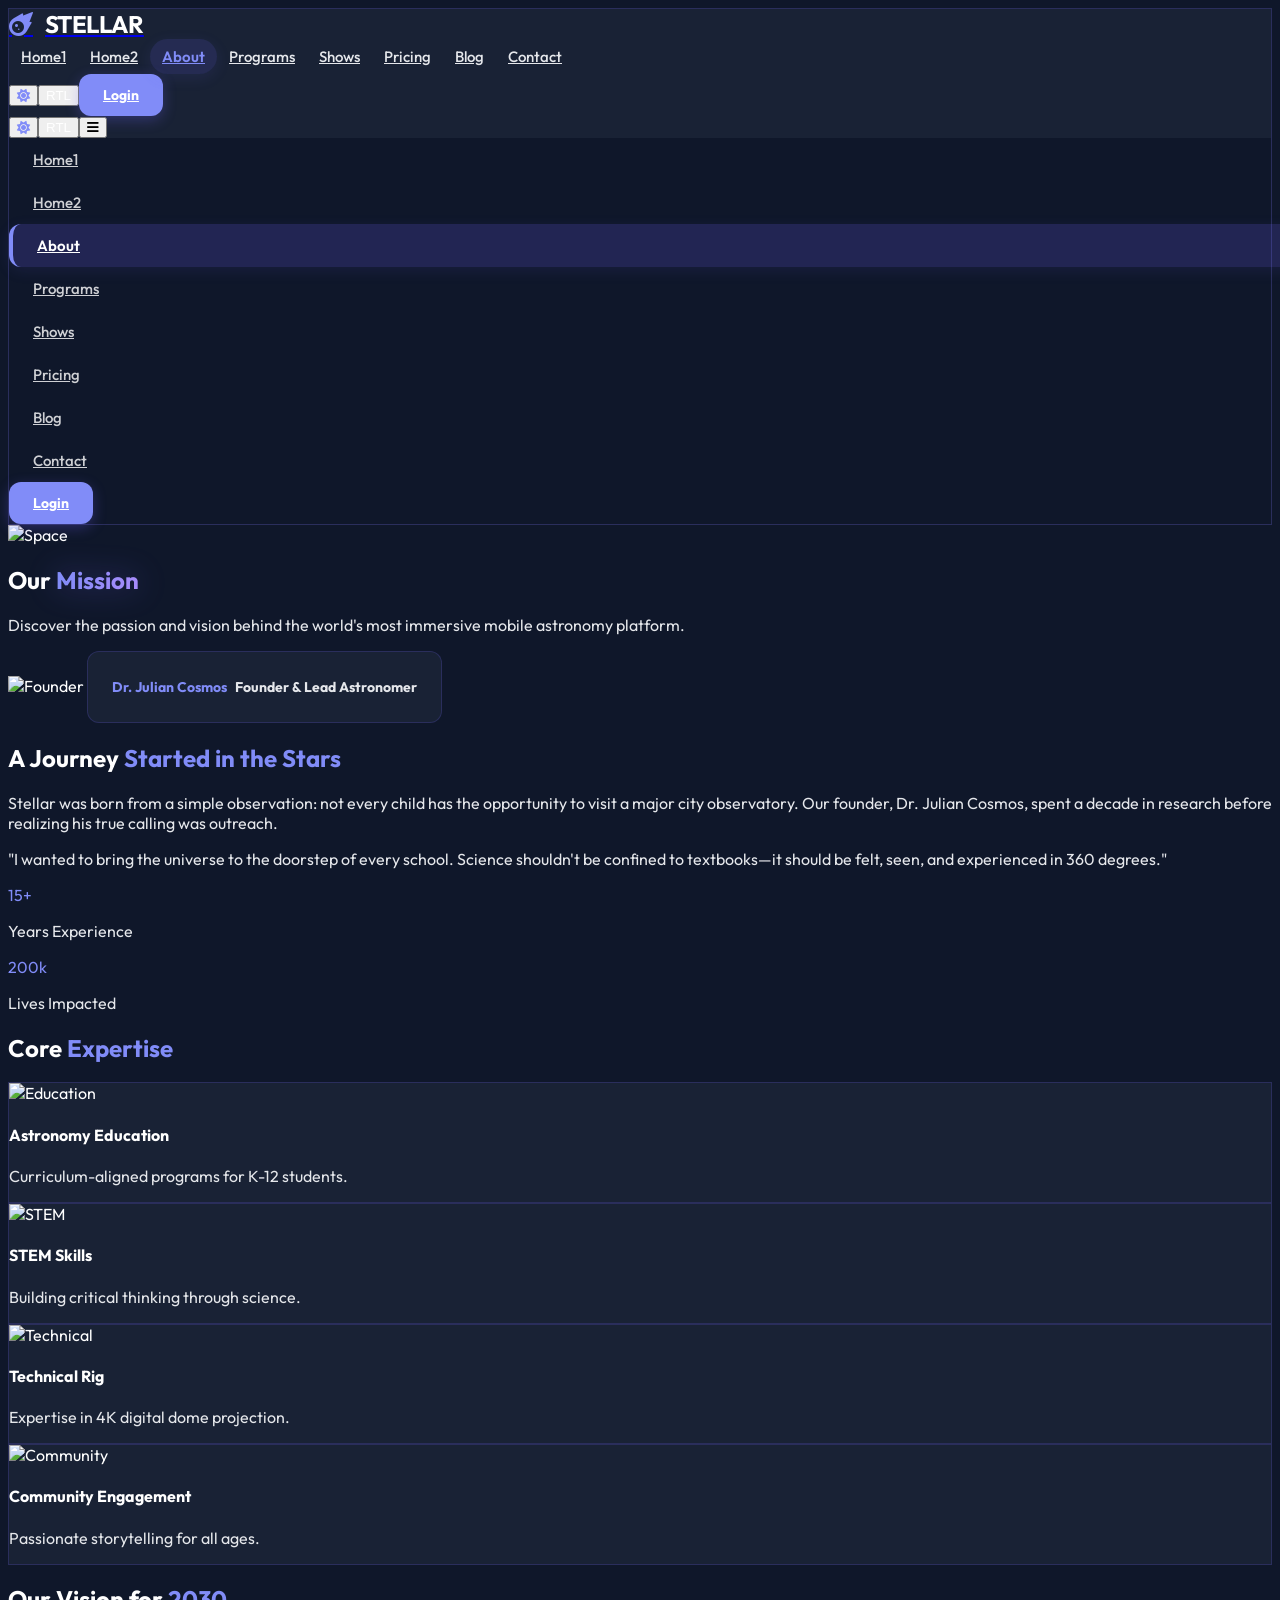
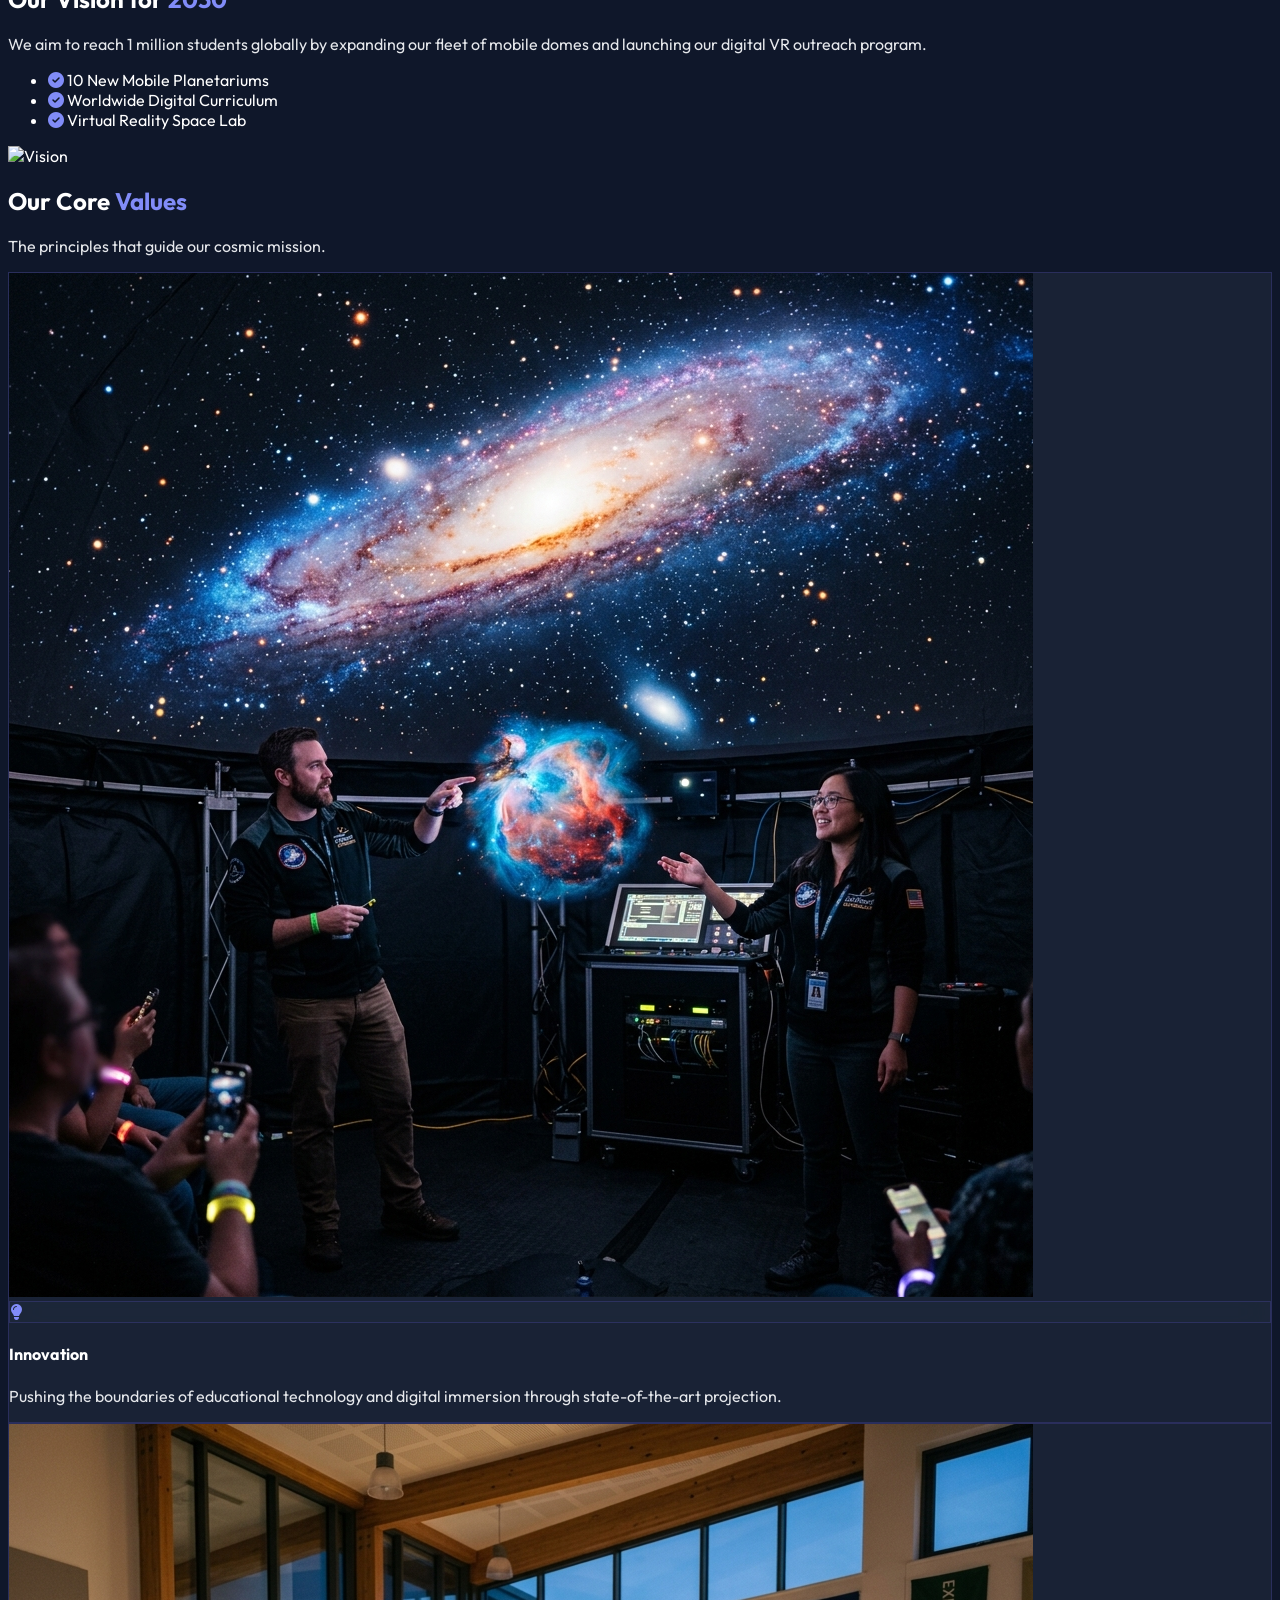
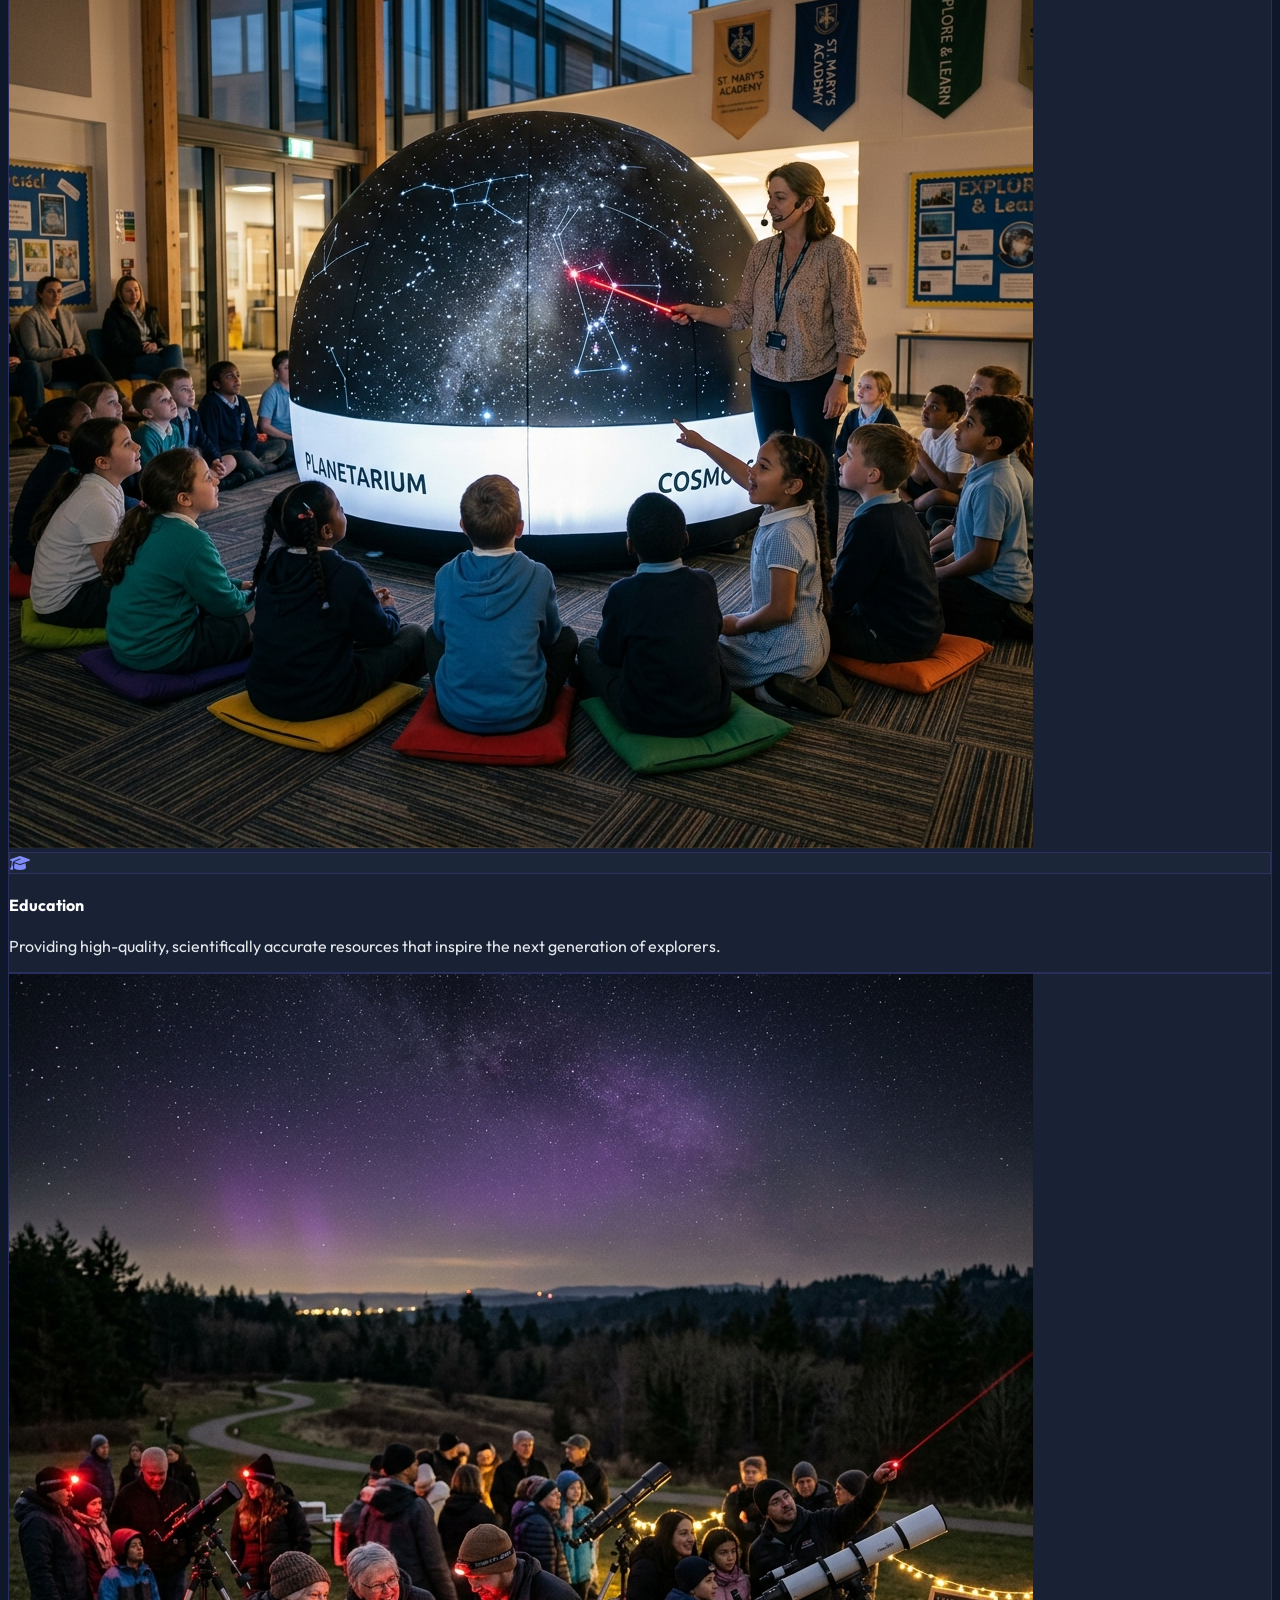
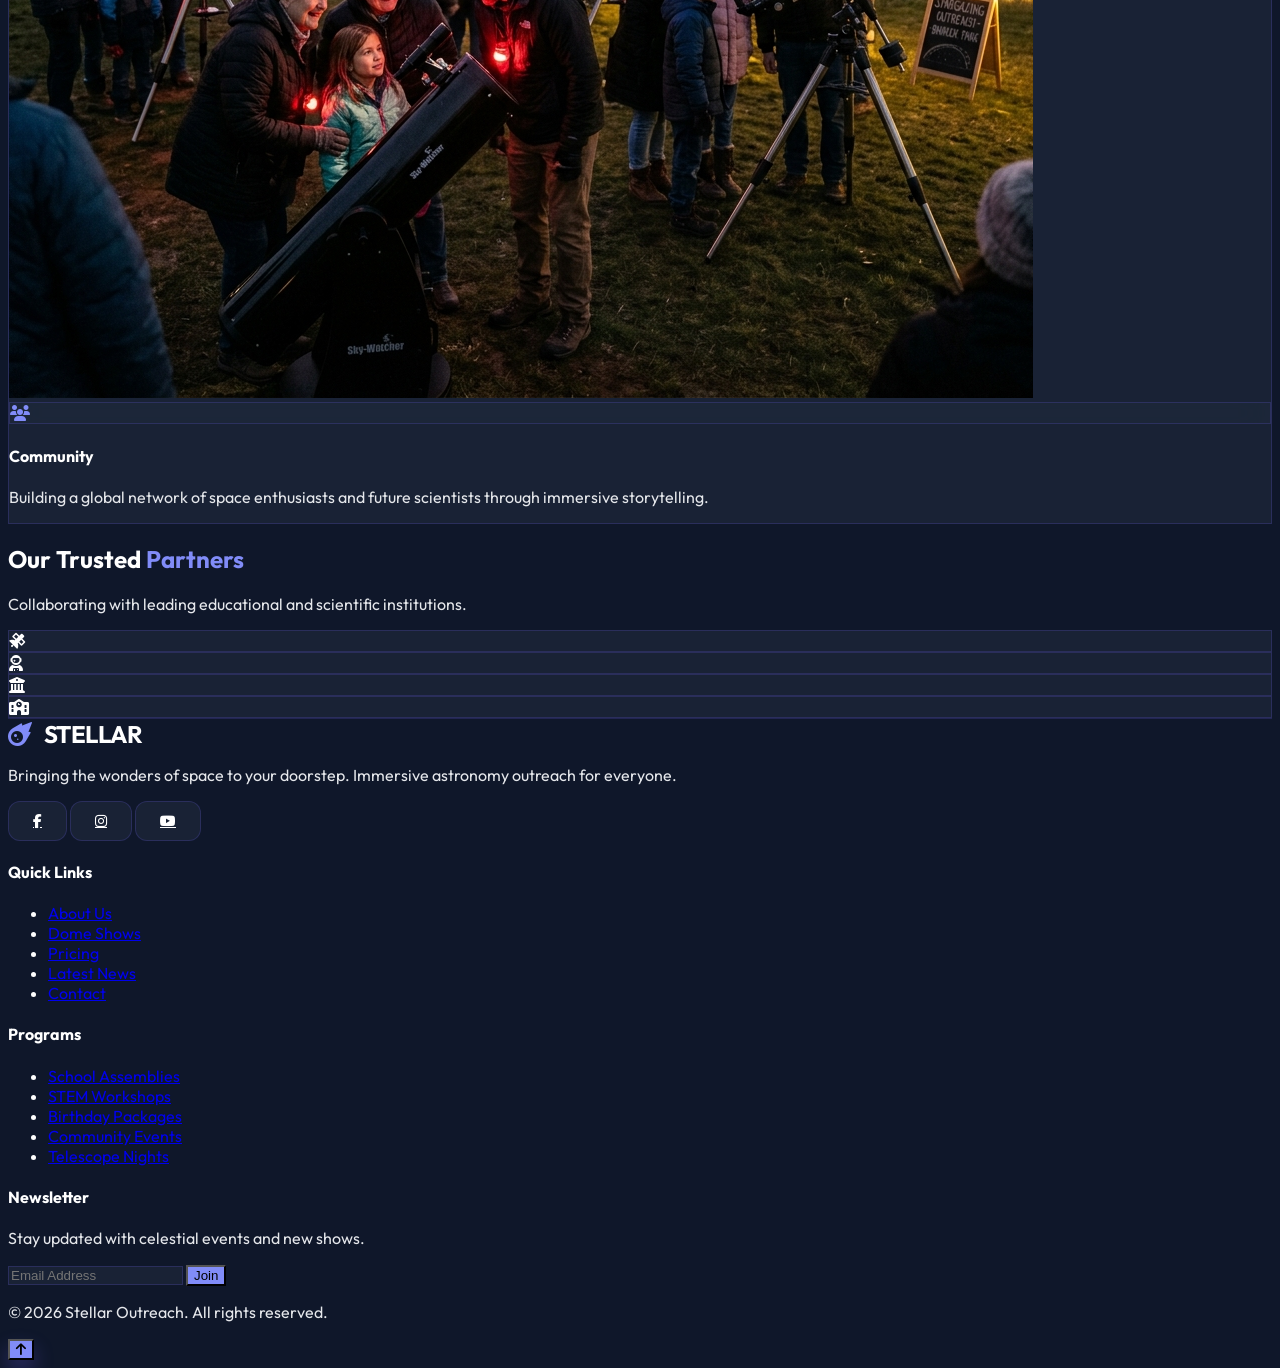
==== commit 5f1202ad: "changes" ====
--- a/about.html
+++ b/about.html
@@ -31,7 +31,7 @@
 </head>
 <body class="transition-colors duration-300">
     <!-- Navbar (Identical) -->
-    <nav class="fixed top-0 w-full z-50 glass border-b border-white/10"><div class="max-w-7xl mx-auto px-4"><div class="flex items-center justify-between h-20"><a href="index.html" class="brand-container no-underline"><i class="fas fa-meteor brand-icon"></i><span class="brand-name">STELLAR</span></a><div class="hidden lg:flex items-center space-x-2"><a href="index.html" class="nav-link">Home1</a><a href="home2.html" class="nav-link">Home2</a><a href="about.html" class="nav-link">About</a><a href="programs.html" class="nav-link">Programs</a><a href="dome-shows.html" class="nav-link">Shows</a><a href="pricing.html" class="nav-link">Pricing</a><a href="blog.html" class="nav-link">Blog</a><a href="contact.html" class="nav-link">Contact</a></div><div class="hidden lg:flex items-center space-x-5"><button id="theme-toggle" class="p-2 hover:bg-white/10 rounded-full transition-colors"><i class="fas fa-sun text-accent-purple"></i></button><button id="rtl-toggle" class="p-2 hover:bg-white/10 rounded-full transition-colors text-sm font-bold">RTL</button><a href="login.html" class="btn-premium btn-primary rounded-full px-8 py-2">Login</a></div><div class="lg:hidden flex items-center gap-4"><button id="theme-toggle-mobile" class="p-2"><i class="fas fa-sun text-accent-purple"></i></button><button id="rtl-toggle-mobile" class="p-2 text-sm font-bold">RTL</button><button id="menu-btn" class="p-2 text-2xl"><i class="fas fa-bars"></i></button></div></div></div><div id="mobile-menu" class="hidden lg:hidden flex-col bg-space-900 border-t border-white/10 px-4 py-6 space-y-4"><a href="index.html" class="nav-link text-lg">Home1</a><a href="home2.html" class="nav-link text-lg">Home2</a><a href="about.html" class="nav-link text-lg">About</a><a href="programs.html" class="nav-link text-lg">Programs</a><a href="dome-shows.html" class="nav-link text-lg">Dome Shows</a><a href="pricing.html" class="nav-link text-lg">Pricing</a><a href="blog.html" class="nav-link text-lg">Blog</a><a href="contact.html" class="nav-link text-lg">Contact</a><div class="flex items-center gap-4 pt-4 border-t border-white/10"><a href="login.html" class="btn-premium btn-primary flex-1 text-center py-2">Login</a></div></div></nav>
+    <nav class="fixed top-0 w-full z-50 glass border-b border-white/10"><div class="max-w-7xl mx-auto px-4"><div class="flex items-center justify-between h-20"><a href="index.html" class="brand-container no-underline"><i class="fas fa-meteor brand-icon"></i><span class="brand-name">STELLAR</span></a><div class="hidden lg:flex items-center space-x-2"><a href="index.html" class="nav-link">Home1</a><a href="home2.html" class="nav-link">Home2</a><a href="about.html" class="nav-link">About</a><a href="programs.html" class="nav-link">Programs</a><a href="dome-shows.html" class="nav-link">Shows</a><a href="pricing.html" class="nav-link">Pricing</a><a href="blog.html" class="nav-link">Blog</a><a href="contact.html" class="nav-link">Contact</a></div><div class="hidden lg:flex items-center space-x-5"><button id="theme-toggle" class="p-2 hover:bg-white/10 rounded-full transition-colors"><i class="fas fa-sun text-accent-purple"></i></button><button id="rtl-toggle" class="p-2 hover:bg-white/10 rounded-full transition-colors text-sm font-bold">RTL</button><a href="login.html" class="btn-premium btn-primary rounded-full px-8 py-2">Login</a></div><div class="lg:hidden flex items-center gap-4"><button id="theme-toggle-mobile" class="p-2"><i class="fas fa-sun text-accent-purple"></i></button><button id="rtl-toggle-mobile" class="p-2 text-sm font-bold">RTL</button><button id="menu-btn" class="p-2 text-2xl"><i class="fas fa-bars"></i></button></div></div></div><div id="mobile-menu" class="hidden lg:hidden flex-col bg-space-900 border-t border-white/10 px-4 py-6 space-y-4"><a href="index.html" class="nav-link text-lg">Home1</a><a href="home2.html" class="nav-link text-lg">Home2</a><a href="about.html" class="nav-link text-lg">About</a><a href="programs.html" class="nav-link text-lg">Programs</a><a href="dome-shows.html" class="nav-link text-lg">Shows</a><a href="pricing.html" class="nav-link text-lg">Pricing</a><a href="blog.html" class="nav-link text-lg">Blog</a><a href="contact.html" class="nav-link text-lg">Contact</a><div class="flex items-center gap-4 pt-4 border-t border-white/10"><a href="login.html" class="btn-premium btn-primary flex-1 text-center py-2">Login</a></div></div></nav>
 
     <!-- Hero Section -->
     <section class="relative h-[60vh] flex items-center justify-center pt-32 pb-20 overflow-hidden">
@@ -128,13 +128,13 @@
     <!-- Mission & Vision Section -->
     <section class="py-24 relative overflow-hidden">
         <div class="max-w-7xl mx-auto px-4 grid grid-cols-1 lg:grid-cols-2 gap-16 items-center">
-            <div class="fade-up">
+            <div class="fade-up text-center lg:text-left">
                 <h2 class="text-4xl font-bold mb-6">Our Vision for <span class="text-accent-purple">2030</span></h2>
                 <p class="text-slate-300 text-lg mb-6">We aim to reach 1 million students globally by expanding our fleet of mobile domes and launching our digital VR outreach program.</p>
                 <ul class="space-y-4 mb-8">
-                    <li class="flex items-center gap-3"><i class="fas fa-check-circle text-accent-purple"></i> 10 New Mobile Planetariums</li>
-                    <li class="flex items-center gap-3"><i class="fas fa-check-circle text-accent-purple"></i> Worldwide Digital Curriculum</li>
-                    <li class="flex items-center gap-3"><i class="fas fa-check-circle text-accent-purple"></i> Virtual Reality Space Lab</li>
+                    <li class="flex items-center gap-3 justify-center lg:justify-start"><i class="fas fa-check-circle text-accent-purple"></i> 10 New Mobile Planetariums</li>
+                    <li class="flex items-center gap-3 justify-center lg:justify-start"><i class="fas fa-check-circle text-accent-purple"></i> Worldwide Digital Curriculum</li>
+                    <li class="flex items-center gap-3 justify-center lg:justify-start"><i class="fas fa-check-circle text-accent-purple"></i> Virtual Reality Space Lab</li>
                 </ul>
             </div>
             <div class="fade-up">
@@ -221,7 +221,7 @@
     <!-- Footer -->
     <footer class="footer-bg pt-24 pb-12 border-t border-white/10">
         <div class="max-w-7xl mx-auto px-4">
-            <div class="grid grid-cols-1 md:grid-cols-2 lg:grid-cols-4 gap-12 mb-16">
+            <div class="grid grid-cols-1 md:grid-cols-2 lg:grid-cols-2 xl:grid-cols-4 gap-12 mb-16">
                 <div>
                     <div class="brand-container mb-6"><i class="fas fa-meteor brand-icon"></i><span class="brand-name">STELLAR</span></div>
                     <p class="text-slate-400 mb-6">Bringing the wonders of space to your doorstep. Immersive astronomy outreach for everyone.</p>
--- a/assets/css/style.css
+++ b/assets/css/style.css
@@ -127,8 +127,8 @@
 
 body.light .hero-overlay,
 [data-theme="light"] .hero-overlay {
-    background: rgba(255, 255, 255, 0.99) !important;
-    backdrop-filter: blur(8px);
+    background: linear-gradient(135deg, rgba(255, 255, 255, 0.85), rgba(255, 255, 255, 0.65)) !important;
+    backdrop-filter: blur(4px);
     z-index: 1;
 }
 
@@ -168,6 +168,16 @@
 
 [data-theme="light"] .footer-bg {
     background-color: var(--secondary);
+}
+
+[data-theme="light"] .footer-bg form button:hover {
+    background-color: var(--accent-dark) !important;
+    color: #ffffff !important;
+}
+
+[data-theme="light"] .footer-bg input {
+    background-color: #ffffff !important;
+    color: var(--text-main) !important;
 }
 
 /* Global Branding Consistency */
@@ -199,12 +209,21 @@
 }
 
 /* RTL Support Utilities */
-[dir="rtl"] .ml-auto { margin-right: auto; margin-left: 0; }
-[dir="rtl"] .mr-auto { margin-left: auto; margin-right: 0; }
-[dir="rtl"] .text-left { text-align: right; }
-[dir="rtl"] .text-right { text-align: left; }
-[dir="rtl"] .brand-container { flex-direction: row-reverse; }
-[dir="rtl"] .brand-container .brand-name { letter-spacing: 0; }
+[dir="rtl"] .ml-auto { margin-right: auto !important; margin-left: 0 !important; }
+[dir="rtl"] .mr-auto { margin-left: auto !important; margin-right: 0 !important; }
+[dir="rtl"] .text-left { text-align: right !important; }
+[dir="rtl"] .text-right { text-align: left !important; }
+[dir="rtl"] .brand-container { flex-direction: row-reverse !important; }
+[dir="rtl"] .brand-container .brand-name { letter-spacing: 0 !important; }
+
+/* Fix Tailwind space-x for RTL */
+[dir="rtl"] .space-x-1 > :not([hidden]) ~ :not([hidden]) { margin-left: 0 !important; margin-right: 0.25rem !important; }
+[dir="rtl"] .space-x-2 > :not([hidden]) ~ :not([hidden]) { margin-left: 0 !important; margin-right: 0.5rem !important; }
+[dir="rtl"] .space-x-3 > :not([hidden]) ~ :not([hidden]) { margin-left: 0 !important; margin-right: 0.75rem !important; }
+[dir="rtl"] .space-x-4 > :not([hidden]) ~ :not([hidden]) { margin-left: 0 !important; margin-right: 1rem !important; }
+[dir="rtl"] .space-x-5 > :not([hidden]) ~ :not([hidden]) { margin-left: 0 !important; margin-right: 1.25rem !important; }
+[dir="rtl"] .space-x-6 > :not([hidden]) ~ :not([hidden]) { margin-left: 0 !important; margin-right: 1.5rem !important; }
+[dir="rtl"] .space-x-8 > :not([hidden]) ~ :not([hidden]) { margin-left: 0 !important; margin-right: 2rem !important; }
 
 [data-theme="light"] .auth-input {
     background-color: #f1f5f9 !important;
@@ -227,8 +246,16 @@
     .hidden.lg\:flex.space-x-2 {
         gap: 0.25rem !important;
     }
+    .hidden.lg\:flex.space-x-2 > * {
+        margin-left: 0 !important;
+        margin-right: 0 !important;
+    }
     .hidden.lg\:flex.space-x-5 {
         gap: 0.75rem !important;
+    }
+    .hidden.lg\:flex.space-x-5 > * {
+        margin-left: 0 !important;
+        margin-right: 0 !important;
     }
     .btn-premium.btn-primary.rounded-full.px-8 {
         padding-left: 1rem !important;
@@ -320,6 +347,14 @@
     color: #ffffff; /* Default to white text for dark backgrounds */
 }
 
+[data-theme="light"] .btn-premium:not(.btn-primary) {
+    color: var(--accent);
+}
+
+.btn-premium i {
+    color: inherit;
+}
+
 .btn-premium:hover {
     transform: translateY(-3px) scale(1.02);
 }
@@ -356,6 +391,9 @@
     backdrop-filter: blur(10px);
     border: 1px solid var(--glass-border);
     color: var(--text-main) !important;
+    display: inline-flex;
+    align-items: center;
+    justify-content: center;
 }
 
 [data-theme="light"] .btn-glass,
@@ -366,11 +404,28 @@
     box-shadow: 0 4px 15px rgba(0, 0, 0, 0.05);
 }
 
-.btn-glass:hover {
-    transform: translateY(-3px) scale(1.05);
-    background: var(--accent);
-    border-color: var(--accent);
+.btn-glass:hover,
+[data-theme="light"] .btn-glass:hover,
+body.light .btn-glass:hover,
+[data-theme="light"] .btn-premium:not(.btn-primary):hover,
+body.light .btn-premium:not(.btn-primary):hover,
+[data-theme="light"] button.btn-glass:hover,
+body.light button.btn-glass:hover,
+[data-theme="light"] a.btn-glass:hover,
+body.light a.btn-glass:hover {
+    transform: translateY(-5px) scale(1.05);
+    background: var(--accent) !important;
+    background-color: var(--accent) !important;
+    border-color: var(--accent) !important;
     box-shadow: 0 10px 25px 0 rgba(109, 94, 243, 0.4);
+    color: #ffffff !important;
+}
+
+.btn-glass:hover i,
+[data-theme="light"] .btn-glass:hover i,
+body.light .btn-glass:hover i,
+[data-theme="light"] .btn-premium:not(.btn-primary):hover i,
+body.light .btn-premium:not(.btn-primary):hover i {
     color: #ffffff !important;
 }
 
@@ -386,11 +441,6 @@
 
 .btn-full {
     width: 100%;
-}
-
-[data-theme="light"] .btn-glass:hover {
-    background: var(--accent);
-    color: #ffffff !important;
 }
 
 /* Mobile Adjustments for Buttons */
@@ -418,11 +468,22 @@
     pointer-events: auto !important;
 }
 
-/* RTL Adjustments */
-[dir="rtl"] .ml-auto { margin-left: 0; margin-right: auto; }
-[dir="rtl"] .mr-auto { margin-right: 0; margin-left: auto; }
-[dir="rtl"] .text-left { text-align: right; }
-[dir="rtl"] .text-right { text-align: left; }
+/* RTL Nav Fix for overlap */
+[dir="rtl"] .flex.items-center.gap-3,
+[dir="rtl"] .flex.items-center.gap-4,
+[dir="rtl"] .flex.items-center.gap-5,
+[dir="rtl"] .lg\:flex.items-center.gap-3,
+[dir="rtl"] .lg\:flex.items-center.gap-4,
+[dir="rtl"] .lg\:flex.items-center.gap-5 {
+    gap: 1rem !important;
+}
+
+[dir="rtl"] #theme-toggle, 
+[dir="rtl"] #rtl-toggle,
+[dir="rtl"] #theme-toggle-mobile, 
+[dir="rtl"] #rtl-toggle-mobile {
+    margin: 0 0.25rem !important;
+}
 
 /* Light Mode Overrides for Slate Classes */
 [data-theme="light"] .text-slate-100 { color: var(--text-main) !important; }
@@ -508,3 +569,46 @@
     }
 }
 
+/* Final Bulletproof Light Mode Hover Fixes */
+[data-theme="light"] .btn-glass:hover,
+body.light .btn-glass:hover,
+[data-theme="light"] .btn-premium:not(.btn-primary):hover,
+body.light .btn-premium:not(.btn-primary):hover,
+[data-theme="light"] button.btn-glass:hover,
+body.light button.btn-glass:hover,
+[data-theme="light"] a.btn-glass:hover,
+body.light a.btn-glass:hover {
+    background-color: #6D5EF3 !important;
+    background: #6D5EF3 !important;
+    color: #ffffff !important;
+    border-color: #6D5EF3 !important;
+}
+
+[data-theme="light"] .btn-premium:not(.btn-primary):hover i,
+body.light .btn-premium:not(.btn-primary):hover i {
+    color: #ffffff !important;
+}
+
+/* RTL Toggle Visibility */
+#rtl-toggle, #rtl-toggle-mobile {
+    color: #ffffff;
+}
+
+[data-theme="light"] #rtl-toggle,
+[data-theme="light"] #rtl-toggle-mobile,
+body.light #rtl-toggle,
+body.light #rtl-toggle-mobile {
+    color: #0F172A !important;
+}
+
+/* Mobile Menu Theme Awareness */
+#mobile-menu {
+    background-color: #0F172A !important; /* Default Dark */
+}
+
+[data-theme="light"] #mobile-menu,
+body.light #mobile-menu {
+    background-color: #ffffff !important;
+    border-top-color: rgba(0,0,0,0.1) !important;
+}
+
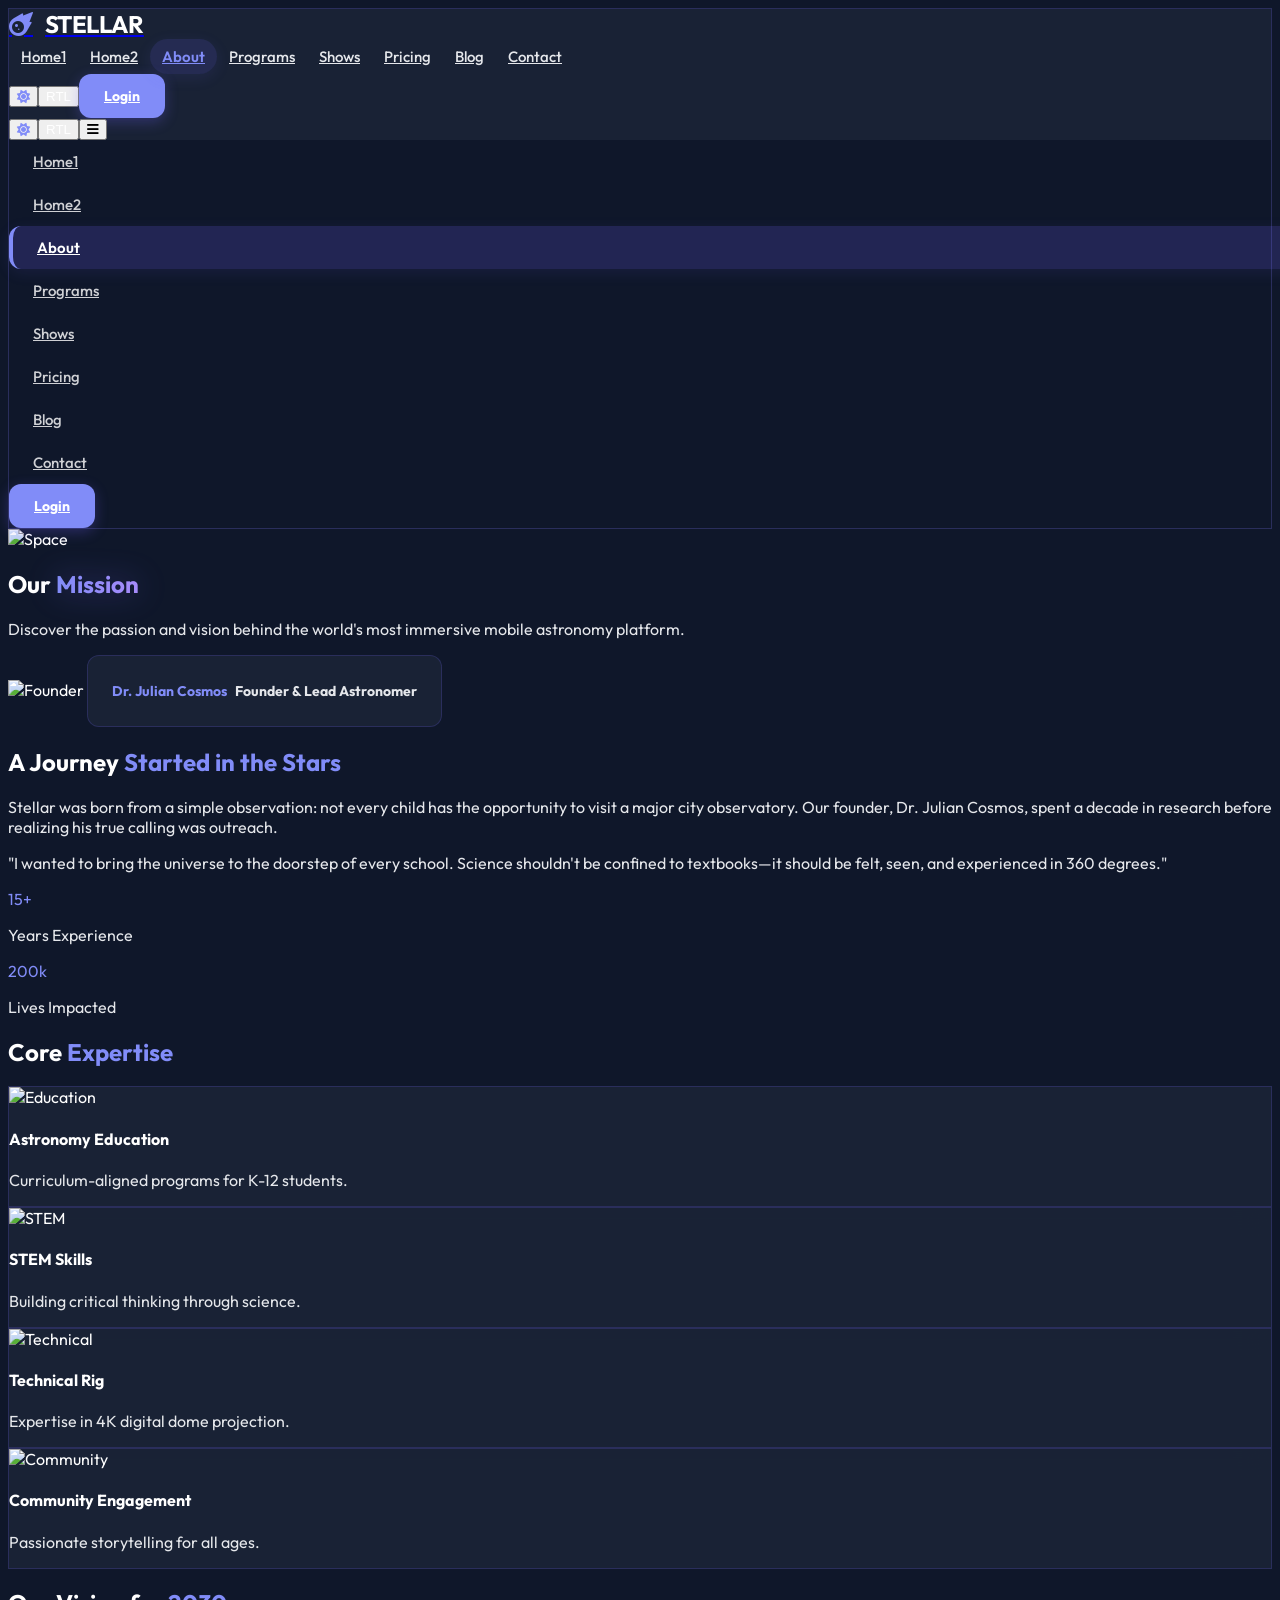
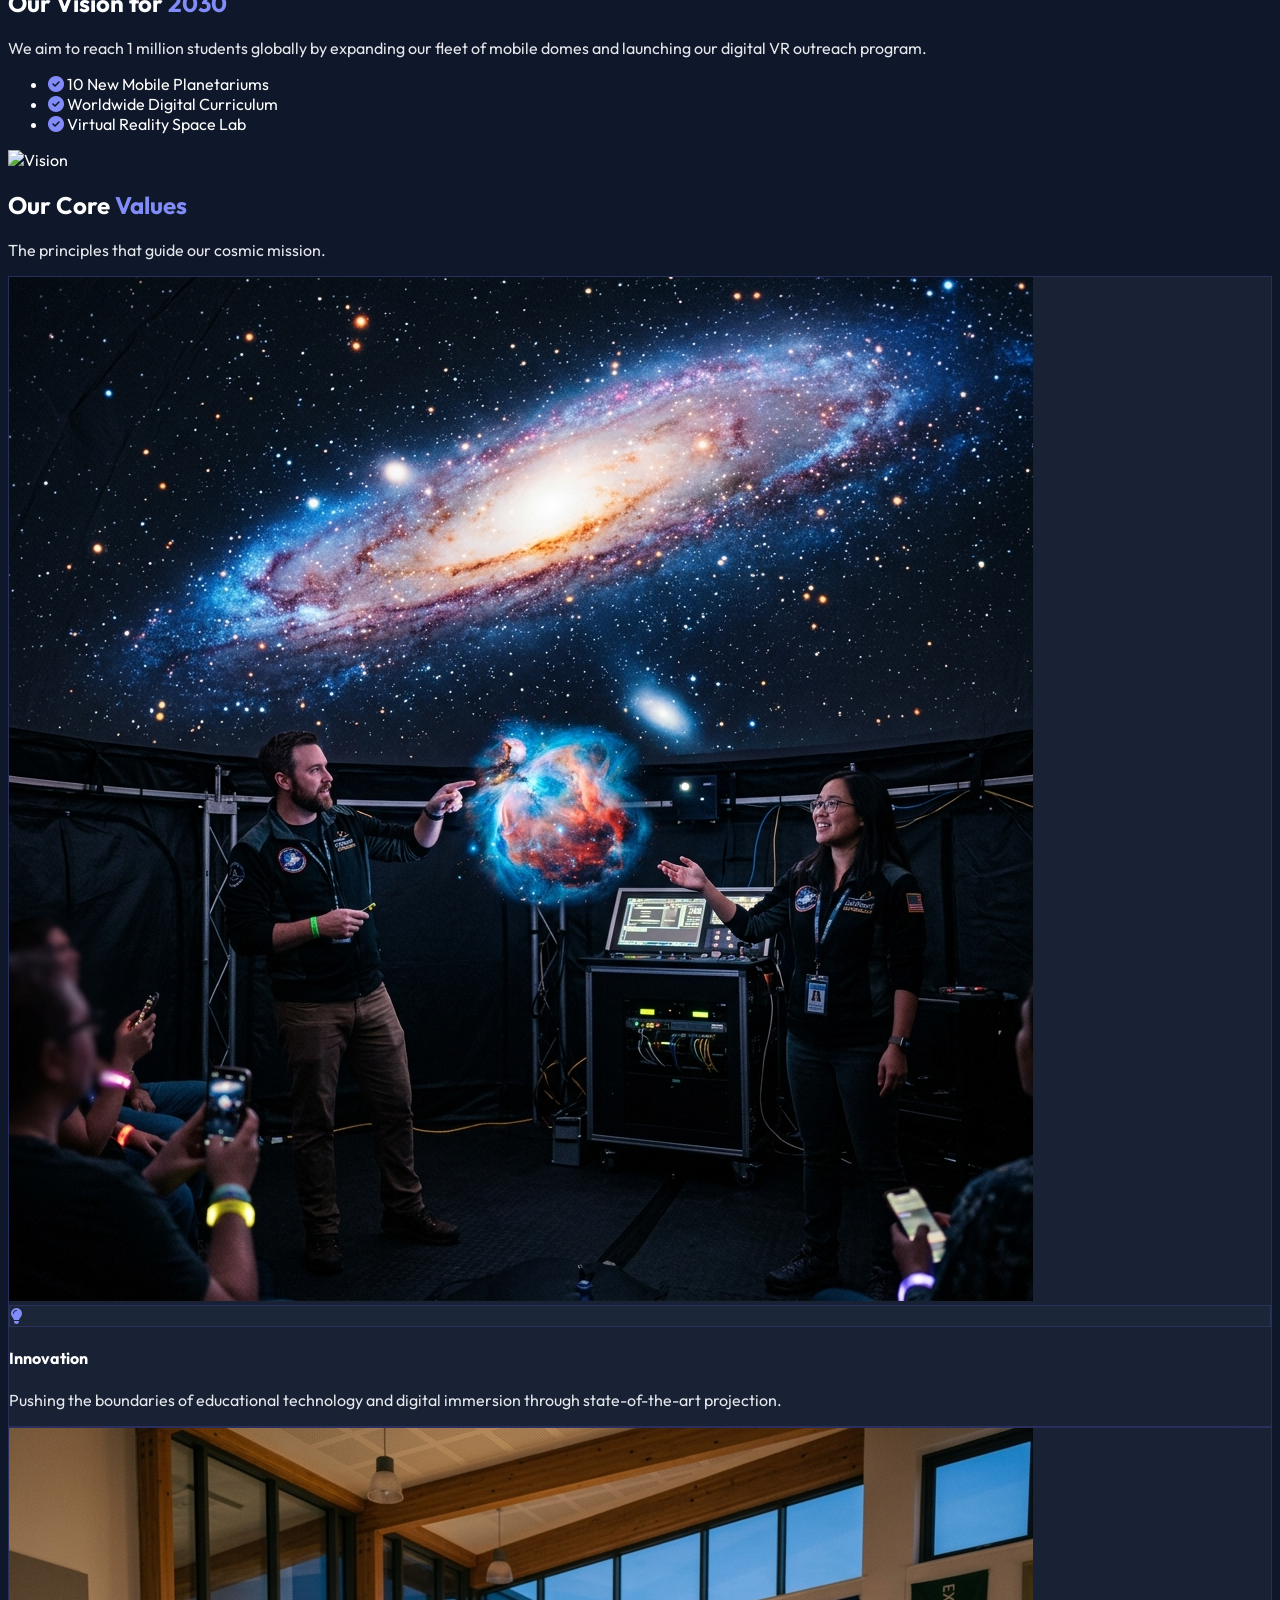
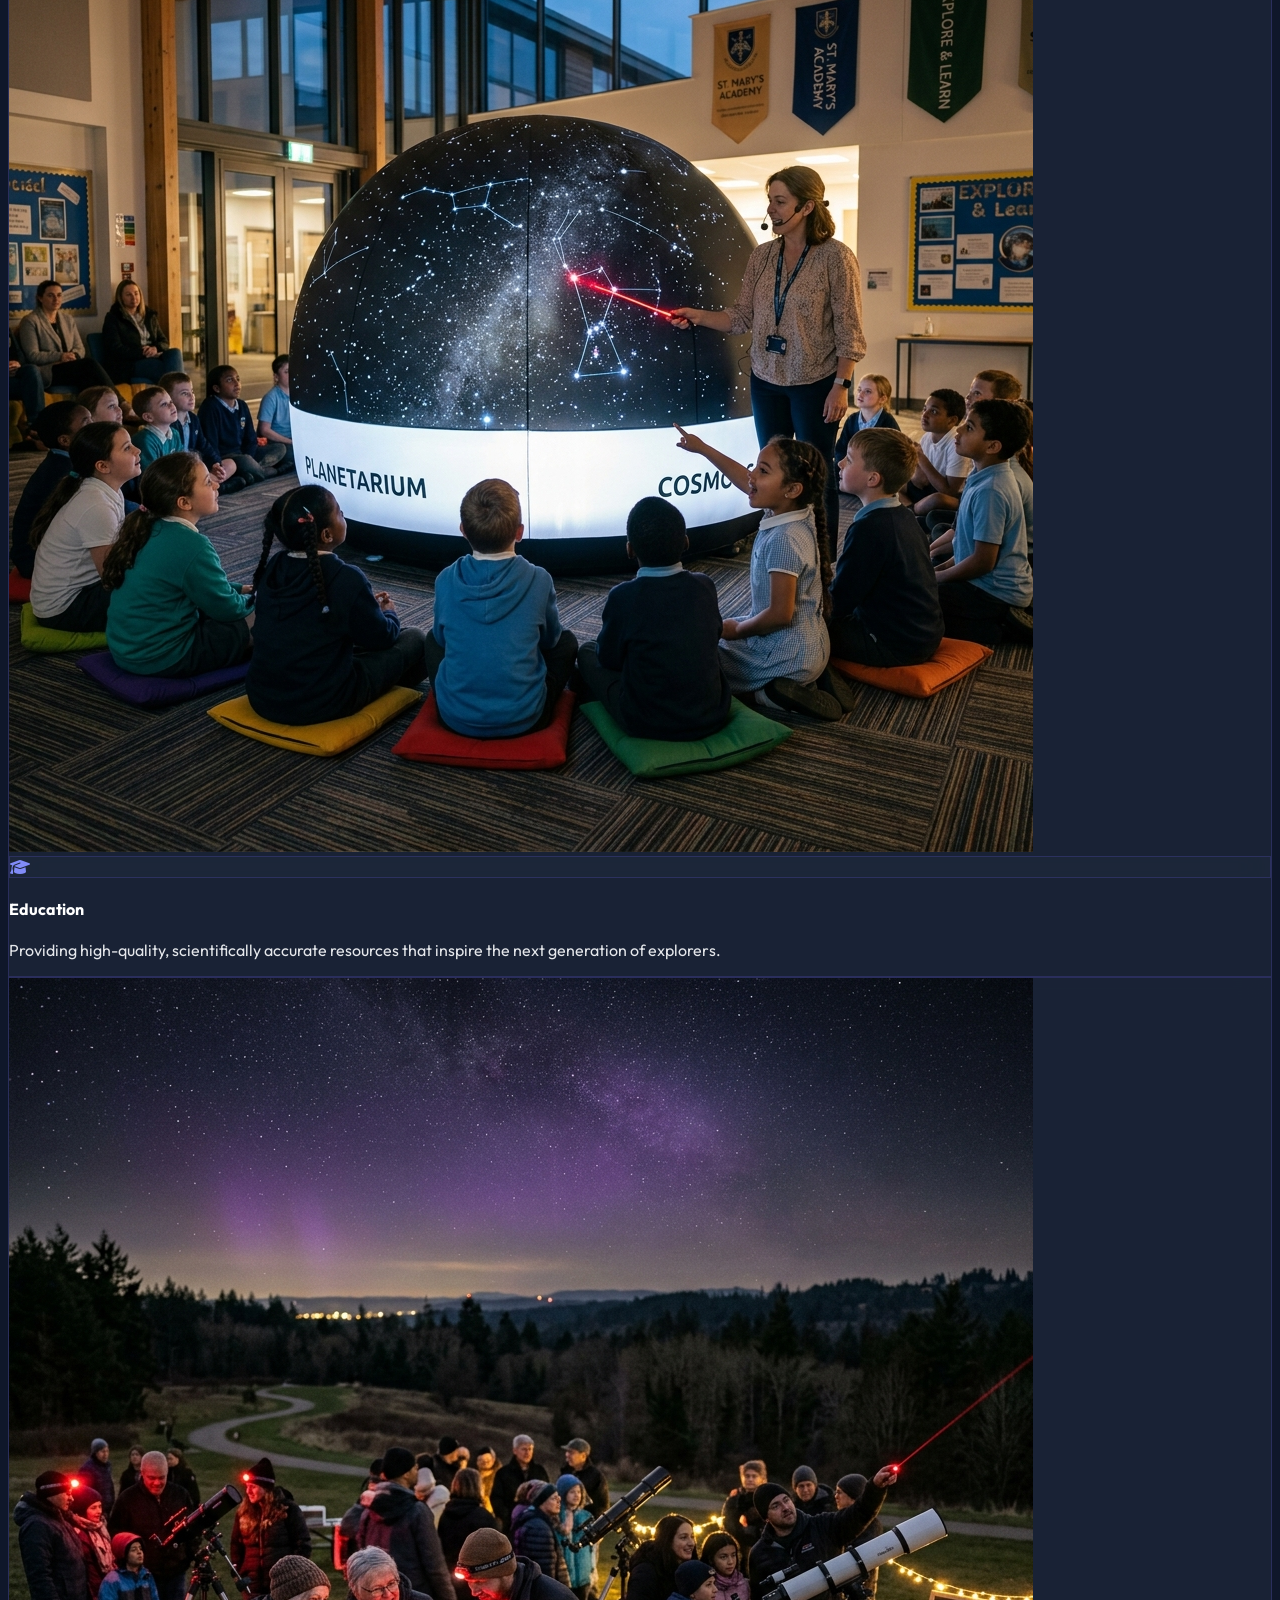
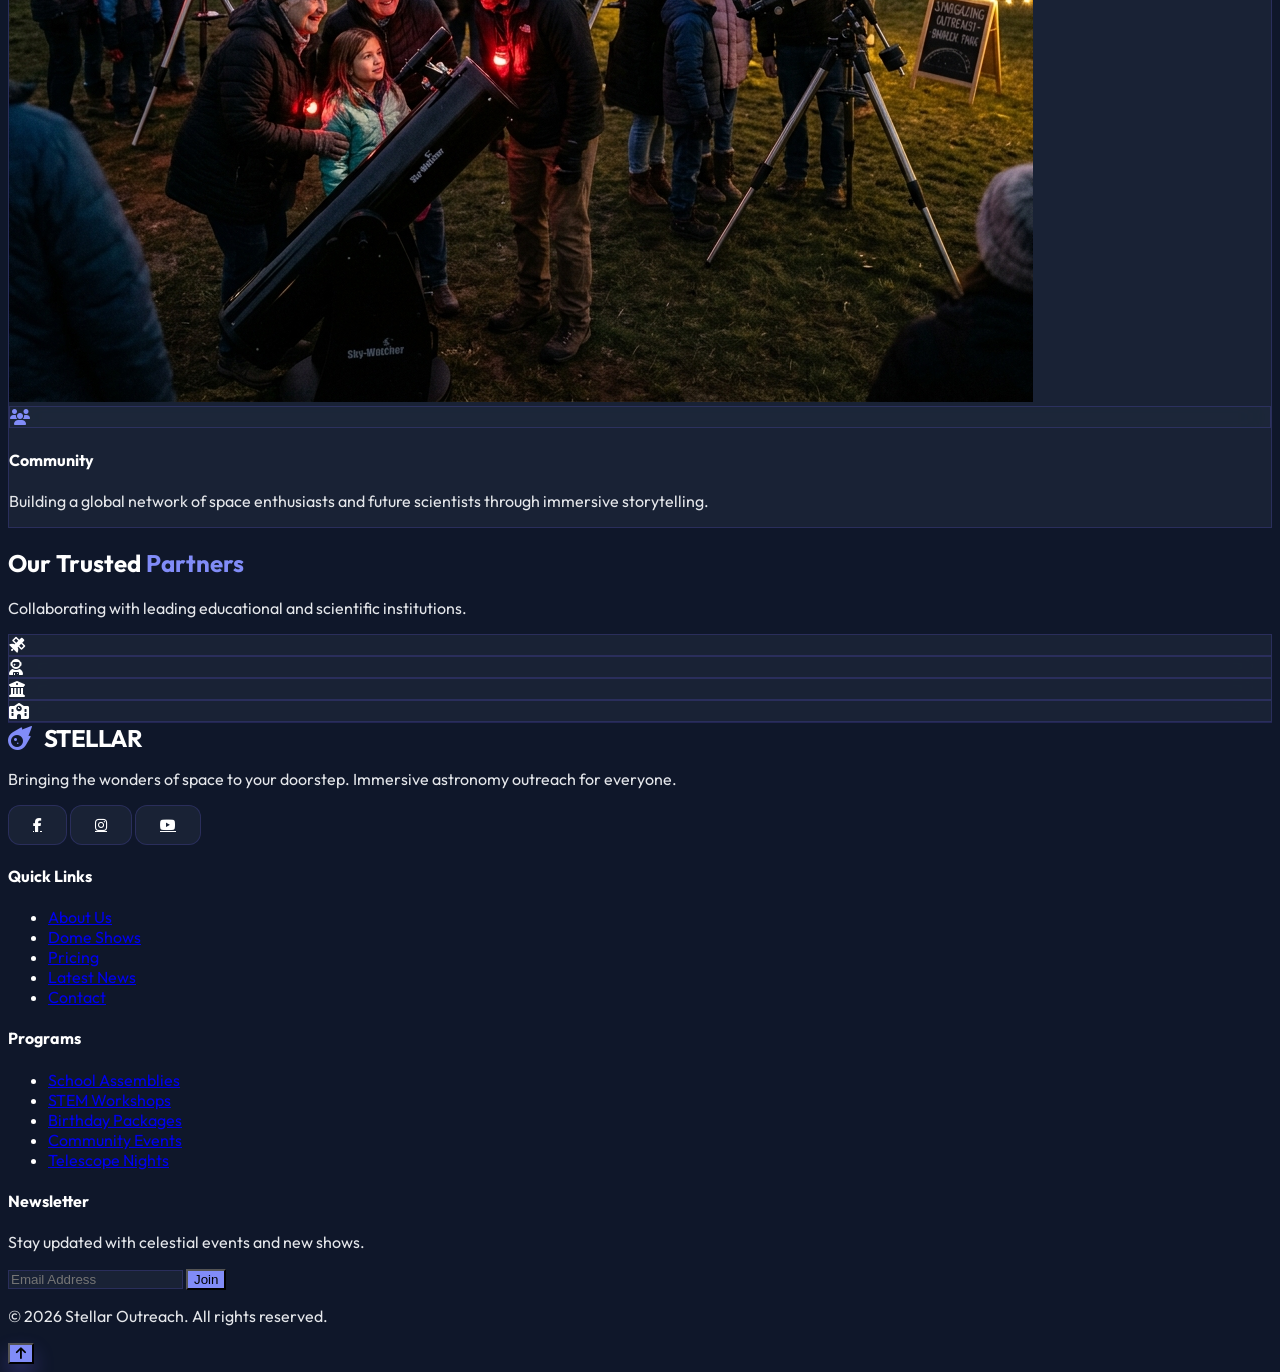
==== commit ba27b59e: "alignment" ====
--- a/about.html
+++ b/about.html
@@ -150,7 +150,8 @@
                 <h2 class="text-4xl font-bold mb-4">Our Core <span class="text-accent-purple">Values</span></h2>
                 <p class="text-slate-400">The principles that guide our cosmic mission.</p>
             </div>
-            <div class="grid grid-cols-1 md:grid-cols-3 gap-10">
+            <div class="grid grid-cols-1 md:grid-cols-2 lg:grid-cols-3 gap-10">
+                <!-- Innovation -->
                 <div class="glass p-8 rounded-[2.5rem] border border-white/10 hover:border-accent-purple transition-all duration-500 fade-up hover:-translate-y-2 shadow-xl hover:shadow-2xl group flex flex-col h-full">
                     <div class="relative h-56 overflow-hidden rounded-3xl mb-8 shadow-lg">
                         <img src="assets/images/value_innovation.png" alt="Innovation" class="w-full h-full object-cover group-hover:scale-105 transition-transform duration-700">
@@ -164,6 +165,7 @@
                         <p class="text-slate-400 leading-relaxed">Pushing the boundaries of educational technology and digital immersion through state-of-the-art projection.</p>
                     </div>
                 </div>
+                <!-- Education -->
                 <div class="glass p-8 rounded-[2.5rem] border border-white/10 hover:border-accent-purple transition-all duration-500 fade-up hover:-translate-y-2 shadow-xl hover:shadow-2xl group flex flex-col h-full" style="animation-delay: 0.1s;">
                     <div class="relative h-56 overflow-hidden rounded-3xl mb-8 shadow-lg">
                         <img src="assets/images/value_education.png" alt="Education" class="w-full h-full object-cover group-hover:scale-105 transition-transform duration-700">
@@ -177,7 +179,8 @@
                         <p class="text-slate-400 leading-relaxed">Providing high-quality, scientifically accurate resources that inspire the next generation of explorers.</p>
                     </div>
                 </div>
-                <div class="glass p-8 rounded-[2.5rem] border border-white/10 hover:border-accent-purple transition-all duration-500 fade-up hover:-translate-y-2 shadow-xl hover:shadow-2xl group flex flex-col h-full" style="animation-delay: 0.2s;">
+                <!-- Community -->
+                <div class="glass p-8 rounded-[2.5rem] border border-white/10 hover:border-accent-purple transition-all duration-500 fade-up hover:-translate-y-2 shadow-xl hover:shadow-2xl group flex flex-col h-full md:col-span-2 lg:col-span-1 md:max-w-md md:mx-auto lg:max-w-none lg:mx-0" style="animation-delay: 0.2s;">
                     <div class="relative h-56 overflow-hidden rounded-3xl mb-8 shadow-lg">
                         <img src="assets/images/value_community.png" alt="Community" class="w-full h-full object-cover group-hover:scale-105 transition-transform duration-700">
                         <div class="absolute inset-0 bg-gradient-to-t from-space-900/60 to-transparent"></div>
--- a/assets/css/style.css
+++ b/assets/css/style.css
@@ -345,6 +345,11 @@
     text-align: center;
     gap: 0.5rem;
     color: #ffffff; /* Default to white text for dark backgrounds */
+    border: 1px solid transparent; /* Ensure consistent box model with btn-glass */
+}
+
+[data-theme="light"] .btn-premium {
+    border-width: 2px; /* Match light mode btn-glass border width */
 }
 
 [data-theme="light"] .btn-premium:not(.btn-primary) {
@@ -363,6 +368,11 @@
     background-color: var(--accent);
     color: #ffffff !important;
     box-shadow: 0 4px 14px 0 rgba(109, 94, 243, 0.3);
+    border: 1px solid transparent;
+}
+
+[data-theme="light"] .btn-primary {
+    border: 2px solid transparent !important;
 }
 
 .btn-primary:hover {
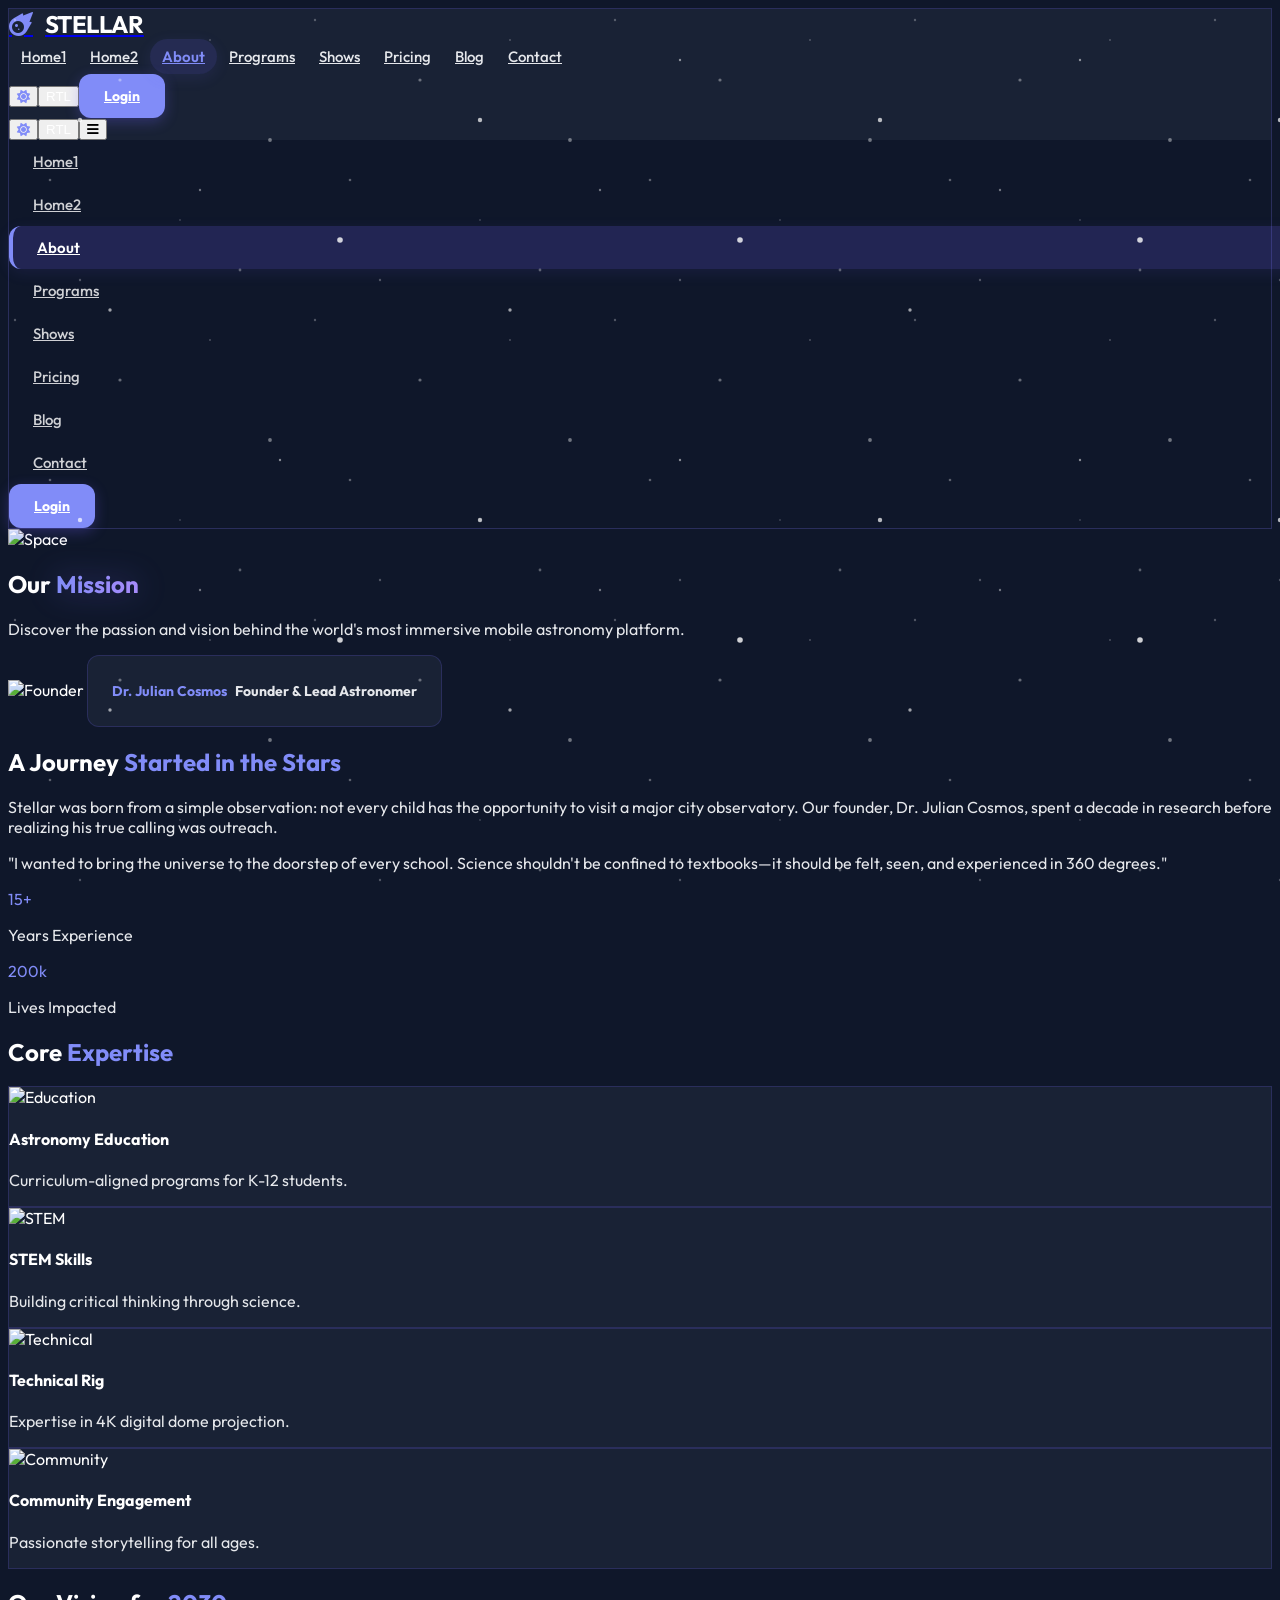
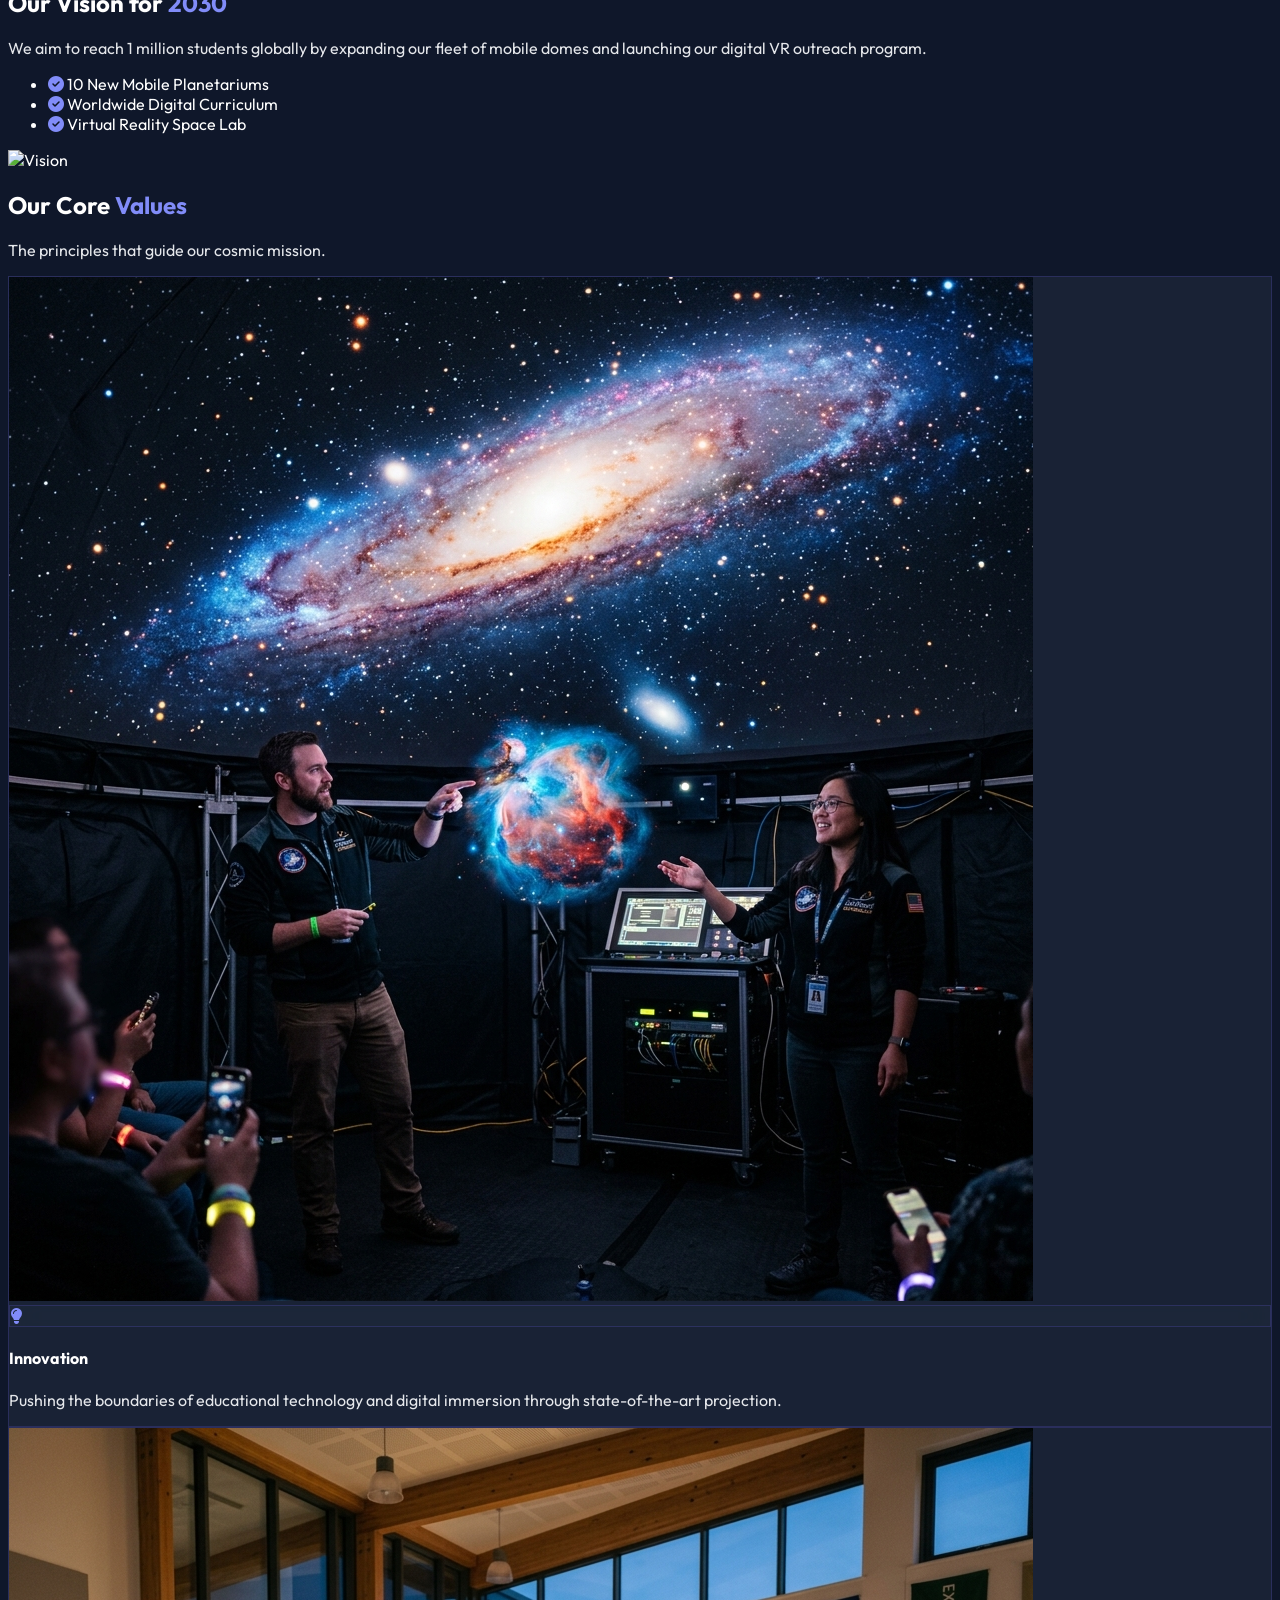
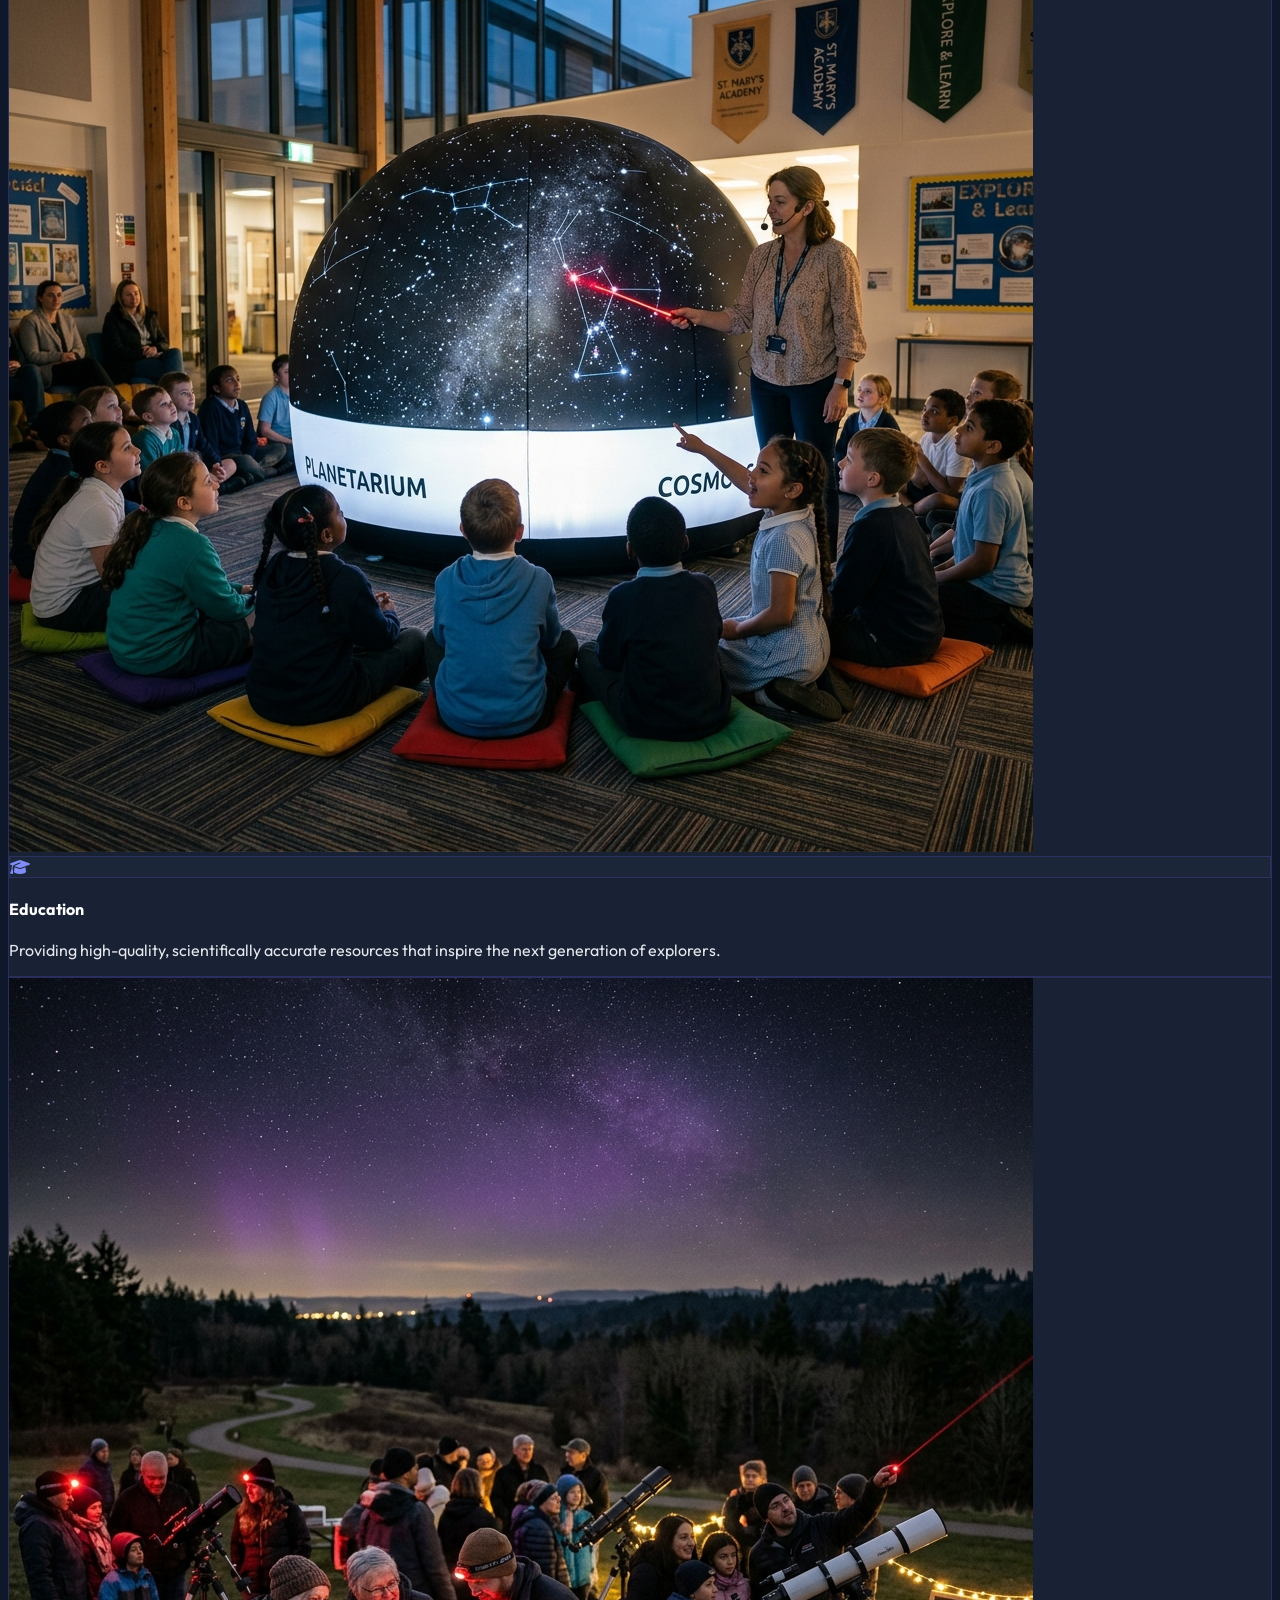
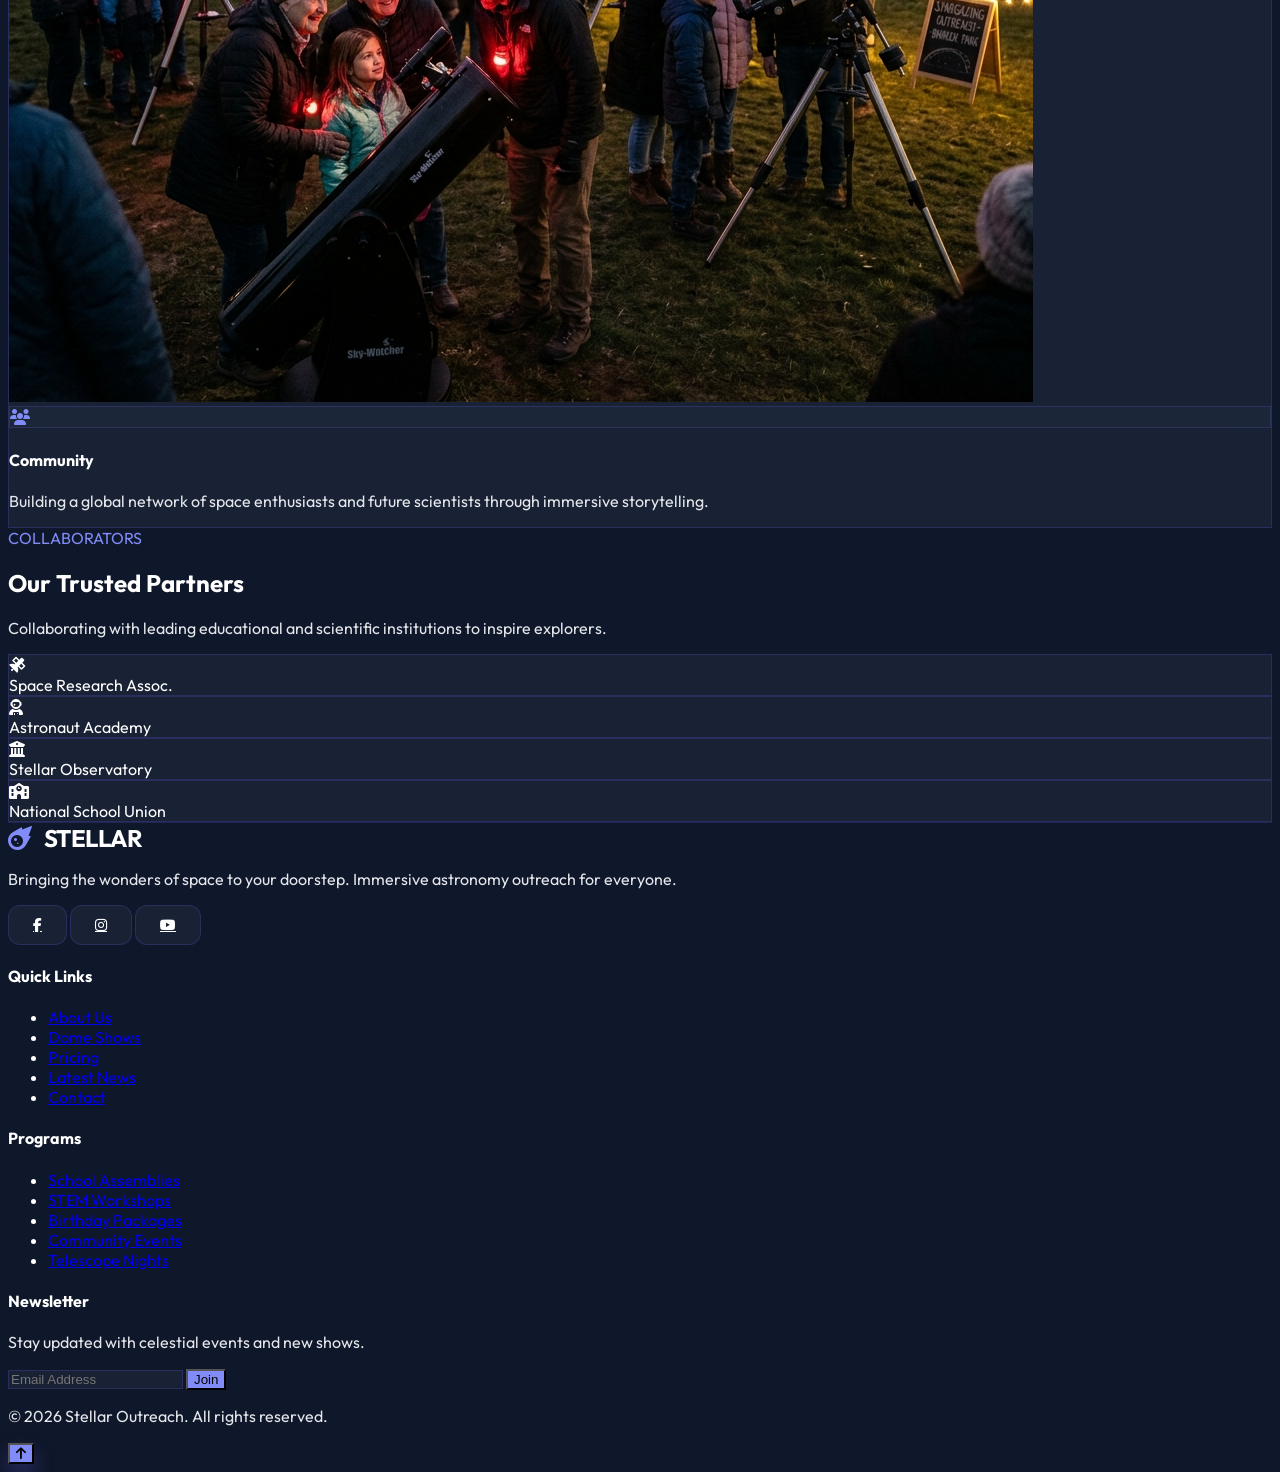
==== commit 17215084: "rechanges" ====
--- a/about.html
+++ b/about.html
@@ -196,26 +196,43 @@
             </div>
         </div>
     </section>
-
     <!-- Trusted Partners Section -->
-    <section class="py-24">
-        <div class="max-w-7xl mx-auto px-4">
+    <section class="py-24 relative overflow-hidden">
+        <div class="stars-container"><div class="stars"></div><div class="twinkling"></div></div>
+        <div class="max-w-7xl mx-auto px-4 relative z-10">
             <div class="text-center mb-16 fade-up">
-                <h2 class="text-4xl font-bold mb-4">Our Trusted <span class="text-accent-purple">Partners</span></h2>
-                <p class="text-slate-400">Collaborating with leading educational and scientific institutions.</p>
-            </div>
-            <div class="grid grid-cols-2 md:grid-cols-4 gap-8">
-                <div class="glass p-8 rounded-3xl flex items-center justify-center hover:border-accent-purple transition-all duration-300 group fade-up">
-                    <i class="fas fa-satellite text-5xl text-slate-500 group-hover:text-accent-purple transition-colors duration-500"></i>
-                </div>
-                <div class="glass p-8 rounded-3xl flex items-center justify-center hover:border-accent-purple transition-all duration-300 group fade-up" style="animation-delay: 0.1s;">
-                    <i class="fas fa-user-astronaut text-5xl text-slate-500 group-hover:text-accent-purple transition-colors duration-500"></i>
-                </div>
-                <div class="glass p-8 rounded-3xl flex items-center justify-center hover:border-accent-purple transition-all duration-300 group fade-up" style="animation-delay: 0.2s;">
-                    <i class="fas fa-university text-5xl text-slate-500 group-hover:text-accent-purple transition-colors duration-500"></i>
-                </div>
-                <div class="glass p-8 rounded-3xl flex items-center justify-center hover:border-accent-purple transition-all duration-300 group fade-up" style="animation-delay: 0.3s;">
-                    <i class="fas fa-school text-5xl text-slate-500 group-hover:text-accent-purple transition-colors duration-500"></i>
+                <span class="text-accent-purple font-bold tracking-widest text-xs uppercase block mb-3">COLLABORATORS</span>
+                <h2 class="text-4xl font-extrabold mb-4">Our Trusted Partners</h2>
+                <p class="text-slate-400 max-w-xl mx-auto">Collaborating with leading educational and scientific institutions to inspire explorers.</p>
+            </div>
+            <div class="grid grid-cols-2 lg:grid-cols-4 gap-6 md:gap-8">
+                <!-- Partner 1 -->
+                <div class="glass p-6 rounded-2xl flex flex-col items-center justify-center border border-white/10 hover:border-accent-purple/40 hover:shadow-[0_0_20px_rgba(109,94,243,0.15)] transition-all duration-300 group fade-up">
+                    <div class="w-16 h-16 rounded-full bg-slate-500/10 flex items-center justify-center mb-4 group-hover:bg-accent-purple/10 transition-colors duration-300">
+                        <i class="fas fa-satellite text-3xl text-slate-500 group-hover:text-accent-purple transition-colors duration-300"></i>
+                    </div>
+                    <span class="text-sm font-semibold tracking-wide text-slate-300 group-hover:text-white transition-colors duration-300">Space Research Assoc.</span>
+                </div>
+                <!-- Partner 2 -->
+                <div class="glass p-6 rounded-2xl flex flex-col items-center justify-center border border-white/10 hover:border-accent-purple/40 hover:shadow-[0_0_20px_rgba(109,94,243,0.15)] transition-all duration-300 group fade-up" style="animation-delay: 0.1s;">
+                    <div class="w-16 h-16 rounded-full bg-slate-500/10 flex items-center justify-center mb-4 group-hover:bg-accent-purple/10 transition-colors duration-300">
+                        <i class="fas fa-user-astronaut text-3xl text-slate-500 group-hover:text-accent-purple transition-colors duration-300"></i>
+                    </div>
+                    <span class="text-sm font-semibold tracking-wide text-slate-300 group-hover:text-white transition-colors duration-300">Astronaut Academy</span>
+                </div>
+                <!-- Partner 3 -->
+                <div class="glass p-6 rounded-2xl flex flex-col items-center justify-center border border-white/10 hover:border-accent-purple/40 hover:shadow-[0_0_20px_rgba(109,94,243,0.15)] transition-all duration-300 group fade-up" style="animation-delay: 0.2s;">
+                    <div class="w-16 h-16 rounded-full bg-slate-500/10 flex items-center justify-center mb-4 group-hover:bg-accent-purple/10 transition-colors duration-300">
+                        <i class="fas fa-university text-3xl text-slate-500 group-hover:text-accent-purple transition-colors duration-300"></i>
+                    </div>
+                    <span class="text-sm font-semibold tracking-wide text-slate-300 group-hover:text-white transition-colors duration-300">Stellar Observatory</span>
+                </div>
+                <!-- Partner 4 -->
+                <div class="glass p-6 rounded-2xl flex flex-col items-center justify-center border border-white/10 hover:border-accent-purple/40 hover:shadow-[0_0_20px_rgba(109,94,243,0.15)] transition-all duration-300 group fade-up" style="animation-delay: 0.3s;">
+                    <div class="w-16 h-16 rounded-full bg-slate-500/10 flex items-center justify-center mb-4 group-hover:bg-accent-purple/10 transition-colors duration-300">
+                        <i class="fas fa-school text-3xl text-slate-500 group-hover:text-accent-purple transition-colors duration-300"></i>
+                    </div>
+                    <span class="text-sm font-semibold tracking-wide text-slate-300 group-hover:text-white transition-colors duration-300">National School Union</span>
                 </div>
             </div>
         </div>
--- a/assets/css/style.css
+++ b/assets/css/style.css
@@ -622,3 +622,199 @@
     border-top-color: rgba(0,0,0,0.1) !important;
 }
 
+/* ==========================================
+   Antigravity Premium Redesign System
+   ========================================== */
+
+/* Twinkling Stars Background */
+.stars-container {
+    position: absolute;
+    inset: 0;
+    width: 100%;
+    height: 100%;
+    display: block;
+    overflow: hidden;
+    z-index: 0;
+    pointer-events: none;
+}
+.stars, .twinkling {
+    position: absolute;
+    top: 0;
+    left: 0;
+    right: 0;
+    bottom: 0;
+    width: 100%;
+    height: 100%;
+    display: block;
+}
+.stars {
+    background: transparent url('data:image/svg+xml;utf8,<svg xmlns="http://www.w3.org/2000/svg" width="300" height="300"><circle cx="15" cy="20" r="1.2" fill="white" opacity="0.6"/><circle cx="120" cy="80" r="1.6" fill="white" opacity="0.8"/><circle cx="210" cy="40" r="1.1" fill="white" opacity="0.5"/><circle cx="50" cy="180" r="1.3" fill="white" opacity="0.7"/><circle cx="180" cy="220" r="1" fill="white" opacity="0.4"/><circle cx="270" cy="140" r="1.9" fill="white" opacity="0.9"/><circle cx="80" cy="280" r="1.2" fill="white" opacity="0.6"/><circle cx="240" cy="270" r="1.4" fill="white" opacity="0.7"/></svg>') repeat;
+    opacity: 0.45;
+    z-index: 0;
+}
+.twinkling {
+    background: transparent url('data:image/svg+xml;utf8,<svg xmlns="http://www.w3.org/2000/svg" width="400" height="400"><circle cx="80" cy="120" r="2.2" fill="white" opacity="0.7"/><circle cx="280" cy="60" r="1.2" fill="white" opacity="0.5"/><circle cx="340" cy="240" r="2.8" fill="white" opacity="0.8"/><circle cx="110" cy="310" r="1.7" fill="white" opacity="0.6"/><circle cx="200" cy="190" r="1.2" fill="white" opacity="0.4"/></svg>') repeat;
+    z-index: 1;
+    animation: move-twink-back 180s linear infinite;
+}
+@keyframes move-twink-back {
+    from { background-position: 0 0; }
+    to { background-position: -10000px 5000px; }
+}
+
+[data-theme="light"] .stars {
+    opacity: 0.08;
+    filter: invert(1);
+}
+[data-theme="light"] .twinkling {
+    opacity: 0.05;
+    filter: invert(1);
+}
+
+/* Cosmic Neon & Glows */
+.cosmic-glow-purple {
+    box-shadow: 0 0 25px rgba(109, 94, 243, 0.2);
+}
+.cosmic-glow-blue {
+    box-shadow: 0 0 25px rgba(129, 140, 248, 0.25);
+}
+.neon-border {
+    border: 1px solid rgba(109, 94, 243, 0.25);
+    transition: border-color 0.3s ease, box-shadow 0.3s ease;
+}
+.neon-border:hover {
+    border-color: rgba(109, 94, 243, 0.7);
+    box-shadow: 0 0 20px rgba(109, 94, 243, 0.3);
+}
+
+/* Bento Grid System */
+.bento-grid {
+    display: grid;
+    grid-template-columns: repeat(12, 1fr);
+    gap: 1.5rem;
+}
+.bento-card {
+    background: var(--glass-bg);
+    backdrop-filter: blur(16px);
+    -webkit-backdrop-filter: blur(16px);
+    border: 1px solid var(--glass-border);
+    border-radius: 2rem;
+    padding: 2rem;
+    transition: all 0.4s cubic-bezier(0.16, 1, 0.3, 1);
+    height: 100%;
+}
+.bento-card:hover {
+    transform: translateY(-6px);
+    border-color: var(--accent);
+    box-shadow: 0 15px 35px -10px rgba(109, 94, 243, 0.15);
+}
+
+/* Stargazing Guide Widget Specifics */
+.moon-phase-indicator {
+    width: 60px;
+    height: 60px;
+    border-radius: 50%;
+    position: relative;
+    overflow: hidden;
+    background: #1e293b;
+    box-shadow: inset -10px -10px 20px rgba(0,0,0,0.6), 0 0 20px rgba(255,255,255,0.1);
+}
+.moon-phase-indicator::after {
+    content: '';
+    position: absolute;
+    top: 0;
+    left: 0;
+    width: 100%;
+    height: 100%;
+    border-radius: 50%;
+    background: #e2e8f0;
+    box-shadow: 0 0 10px rgba(255,255,255,0.8);
+    transform: translateX(35%);
+    transition: transform 0.5s ease;
+}
+
+/* Light theme support */
+[data-theme="light"] .moon-phase-indicator {
+    background: #e2e8f0;
+    box-shadow: inset 10px 10px 20px rgba(0,0,0,0.1), 0 0 10px rgba(109, 94, 243, 0.1);
+}
+[data-theme="light"] .moon-phase-indicator::after {
+    background: #6d5ef3;
+}
+
+/* Telemetry Stats Glow Rings */
+.stat-ring {
+    position: relative;
+    width: 100px;
+    height: 100px;
+    border-radius: 50%;
+    background: conic-gradient(var(--accent) var(--percentage, 0%), rgba(255,255,255,0.05) var(--percentage, 0%));
+    display: flex;
+    align-items: center;
+    justify-content: center;
+    margin: 0 auto 1rem;
+    transition: --percentage 1s ease-in-out;
+}
+[data-theme="light"] .stat-ring {
+    background: conic-gradient(var(--accent) var(--percentage, 0%), rgba(0,0,0,0.05) var(--percentage, 0%));
+}
+.stat-ring::after {
+    content: '';
+    position: absolute;
+    width: 84px;
+    height: 84px;
+    border-radius: 50%;
+    background: var(--secondary);
+}
+.stat-ring-content {
+    position: relative;
+    z-index: 10;
+    font-weight: 700;
+}
+
+/* Telescope Eyepiece Simulator */
+.telescope-lens {
+    position: relative;
+    width: 280px;
+    height: 280px;
+    border-radius: 50%;
+    border: 8px solid #0f172a;
+    box-shadow: 0 0 0 4px var(--glass-border), 0 20px 40px rgba(0, 0, 0, 0.5);
+    overflow: hidden;
+}
+.telescope-lens::before {
+    content: '';
+    position: absolute;
+    inset: 0;
+    box-shadow: inset 0 0 40px rgba(0, 0, 0, 0.8);
+    z-index: 5;
+    pointer-events: none;
+}
+.telescope-crosshair {
+    position: absolute;
+    inset: 0;
+    border-radius: 50%;
+    border: 1px solid rgba(255, 255, 255, 0.15);
+    z-index: 4;
+    pointer-events: none;
+}
+.telescope-crosshair::before,
+.telescope-crosshair::after {
+    content: '';
+    position: absolute;
+    background: rgba(255, 255, 255, 0.15);
+}
+.telescope-crosshair::before {
+    top: 50%;
+    left: 10%;
+    right: 10%;
+    height: 1px;
+}
+.telescope-crosshair::after {
+    left: 50%;
+    top: 10%;
+    bottom: 10%;
+    width: 1px;
+}
+
+
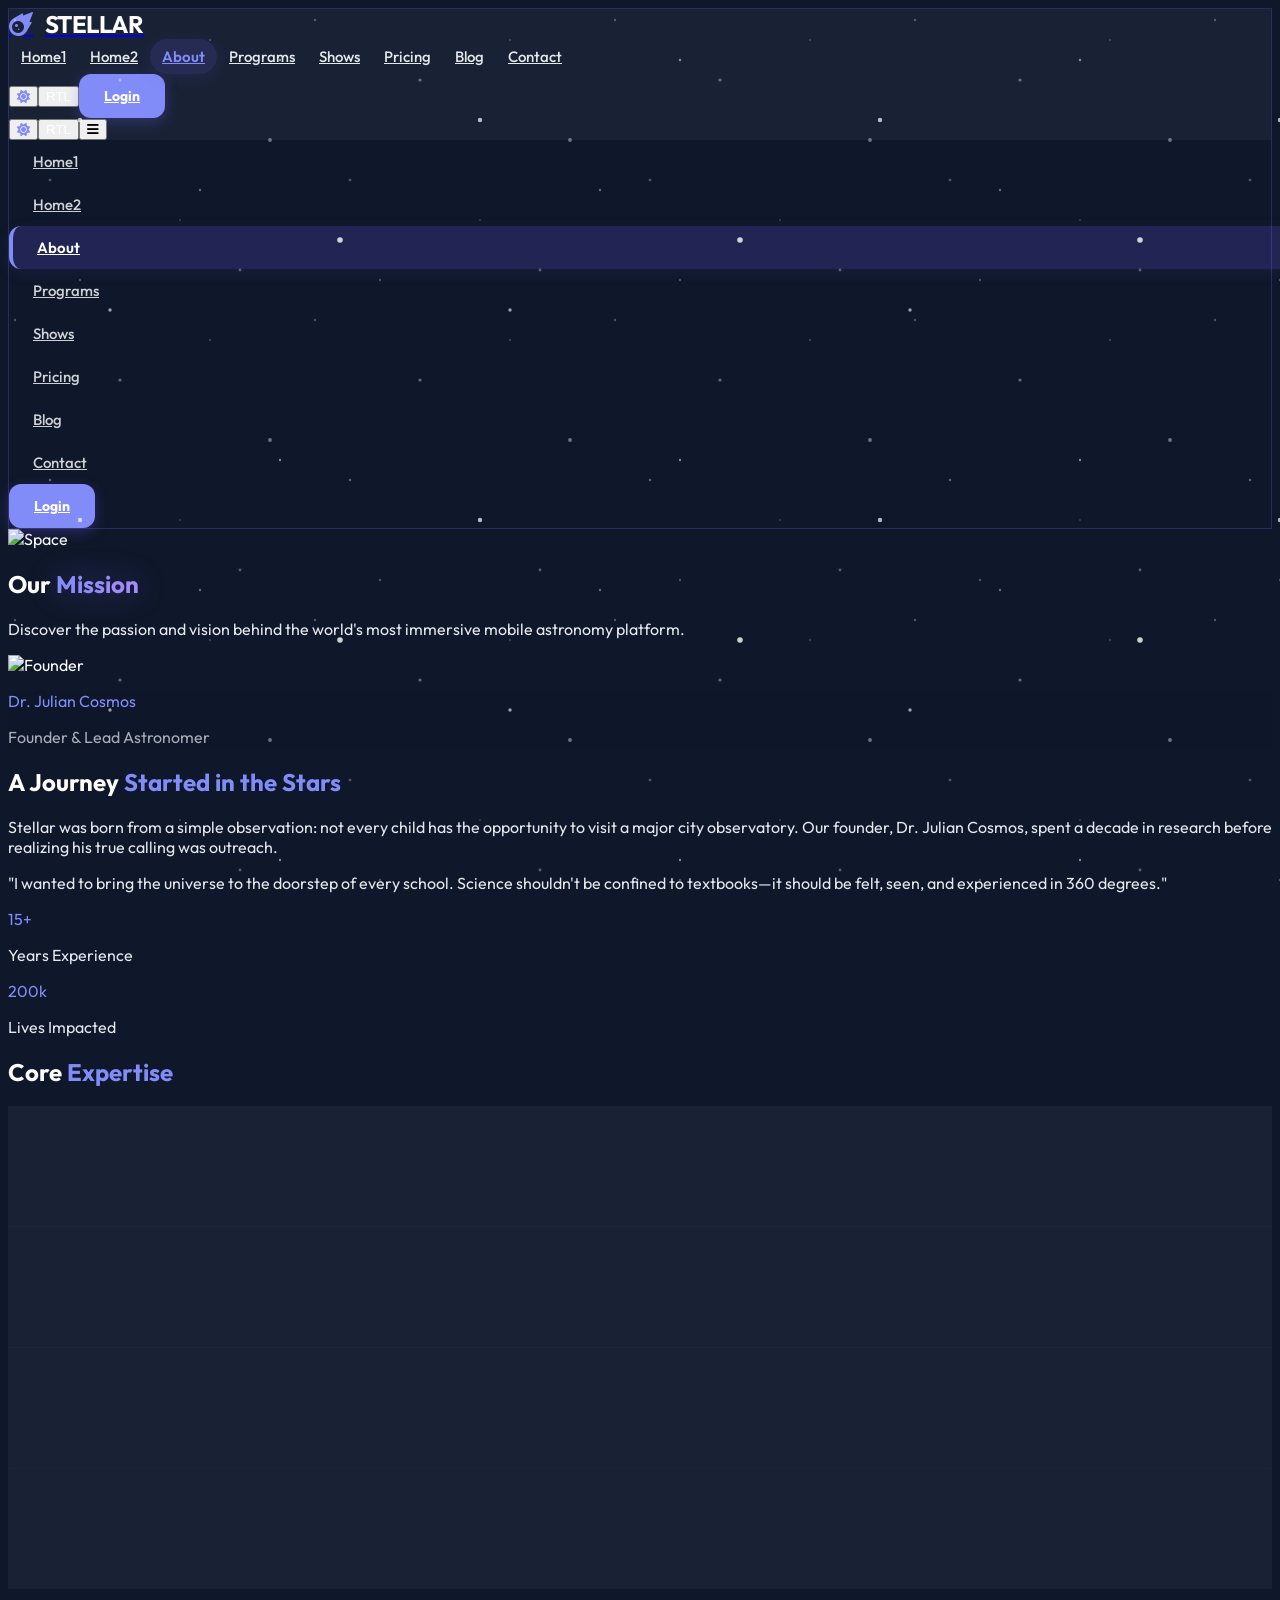
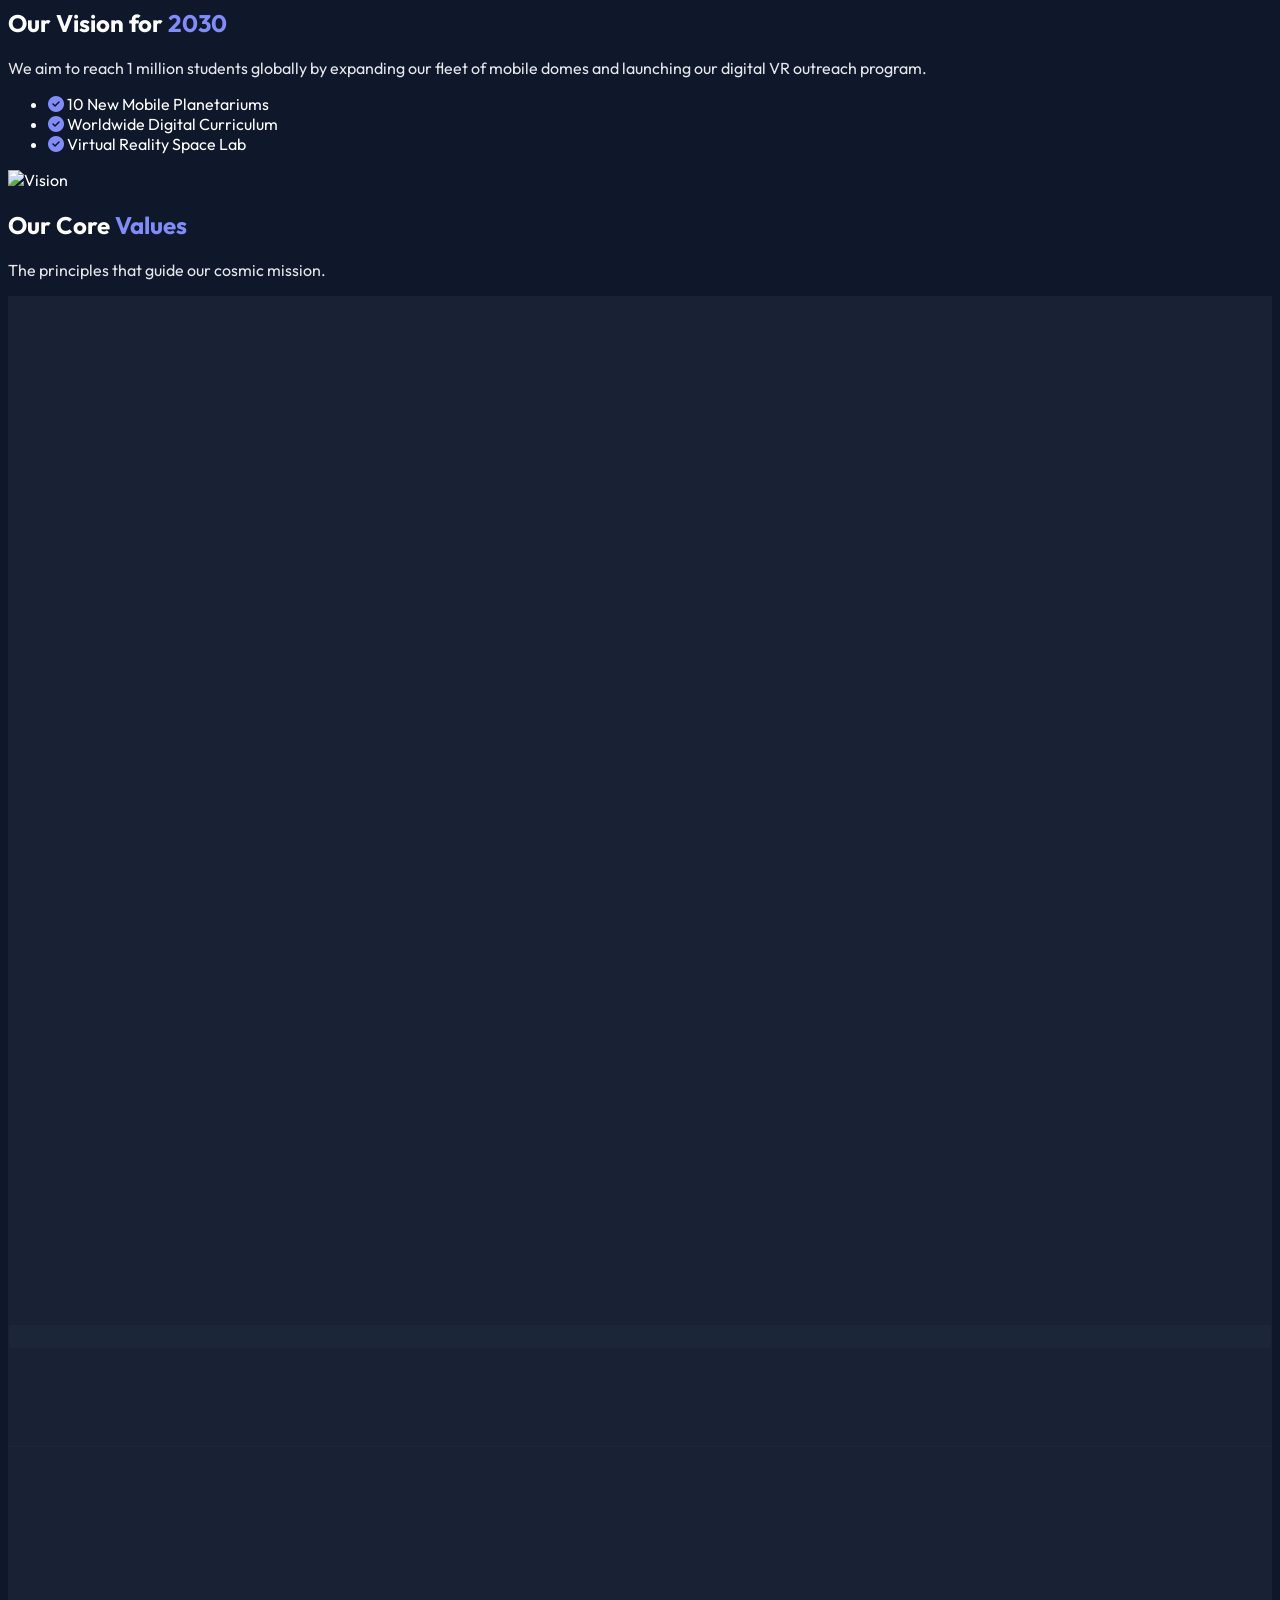
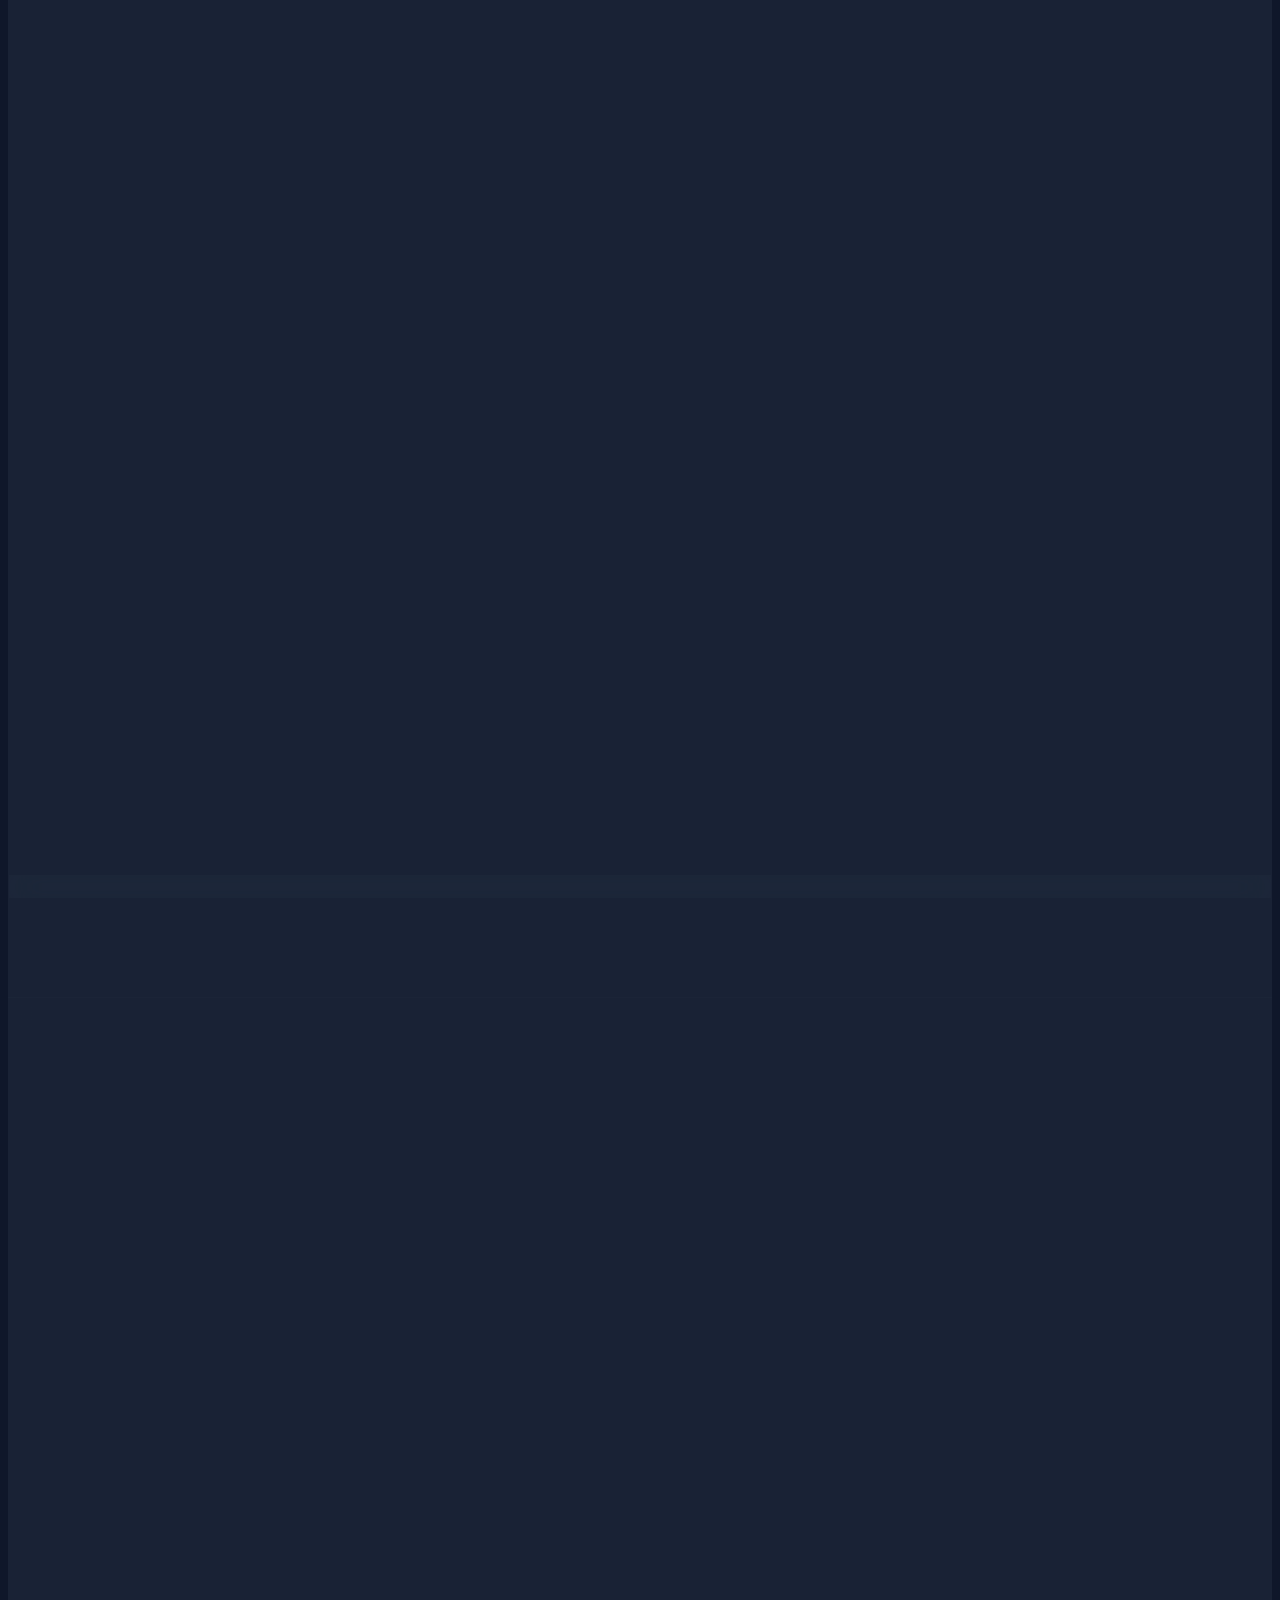
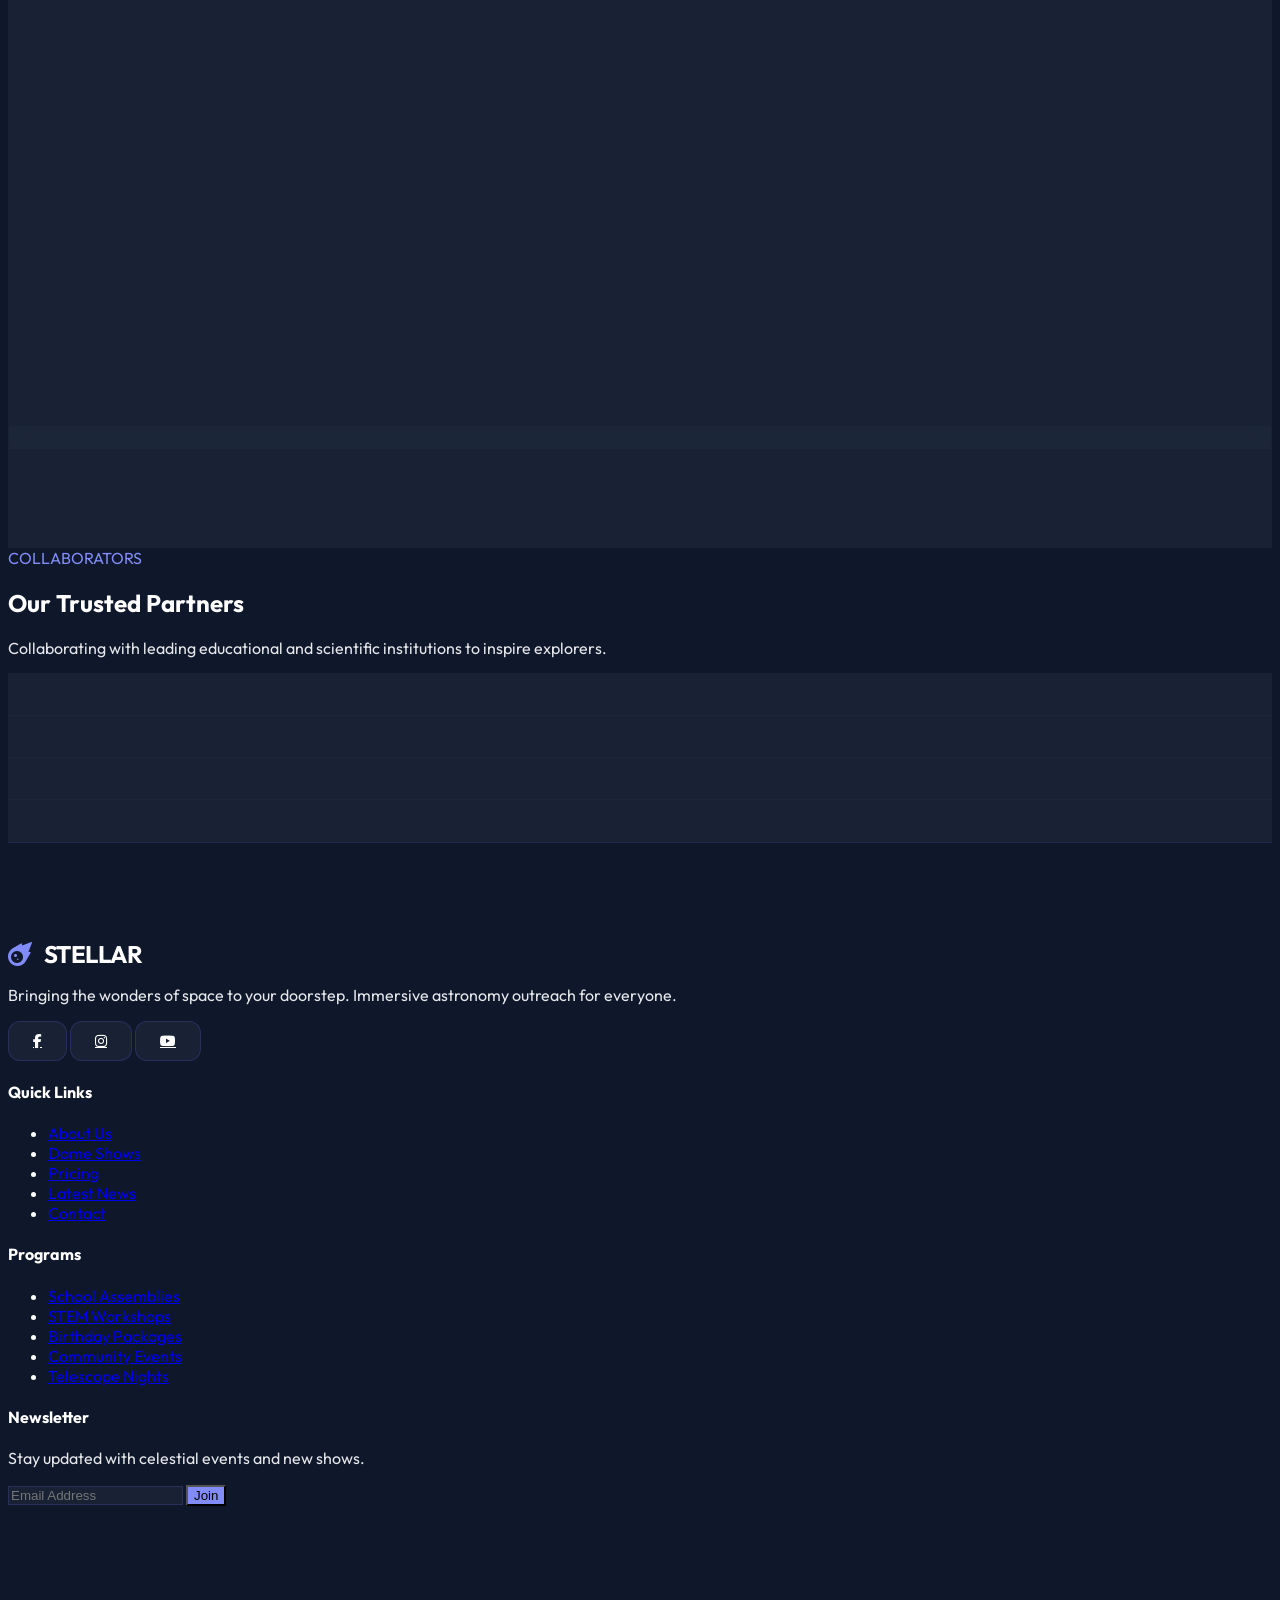
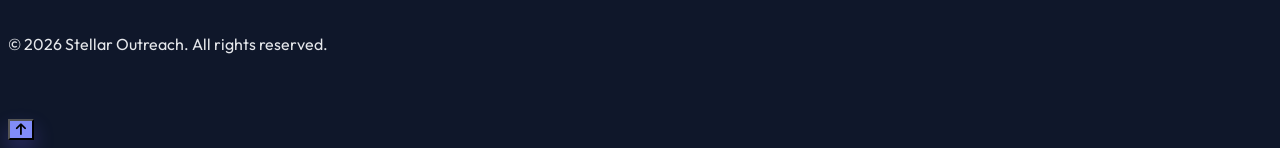
==== commit 3fbdce58: "tablet" ====
--- a/about.html
+++ b/about.html
@@ -36,7 +36,7 @@
     <!-- Hero Section -->
     <section class="relative h-[60vh] flex items-center justify-center pt-32 pb-20 overflow-hidden">
         <div class="absolute inset-0 z-0">
-            <img src="https://images.unsplash.com/photo-1446776811953-b23d57bd21aa?auto=format&fit=crop&q=80&w=2000" alt="Space" class="w-full h-full object-cover">
+            <img src="https://images.unsplash.com/photo-1446776811953-b23d57bd21aa?auto=format&fit=crop&q=80&w=2000" alt="Space" class="w-full h-full object-cover object-top md:object-center">
             <div class="absolute inset-0 hero-overlay"></div>
         </div>
         <div class="relative z-10 text-center fade-up">
@@ -51,9 +51,9 @@
             <div class="md:w-5/12 fade-up flex justify-center">
                 <div class="relative max-w-sm w-full">
                                         <img src="https://images.unsplash.com/photo-1507003211169-0a1dd7228f2d?auto=format&fit=crop&q=80&w=800" alt="Founder" class="rounded-[2.5rem] shadow-2xl border border-white/10 grayscale hover:grayscale-0 transition-all duration-500 w-full h-[400px] object-cover">
-                    <div class="absolute -bottom-6 -right-6 btn-premium btn-glass whitespace-nowrap">
-                        <p class="text-accent-purple font-bold">Dr. Julian Cosmos</p>
-                        <p class="text-xs text-slate-400">Founder & Lead Astronomer</p>
+                    <div class="absolute -bottom-6 left-1/2 -translate-x-1/2 md:left-auto md:translate-x-0 md:-right-6 rounded-2xl px-5 py-3 whitespace-nowrap shadow-2xl border border-accent-purple/40" style="background: rgba(15,23,42,0.95); backdrop-filter: blur(12px);">
+                        <p class="text-accent-purple font-bold text-sm">Dr. Julian Cosmos</p>
+                        <p class="text-xs" style="color: rgba(255,255,255,0.65);">Founder &amp; Lead Astronomer</p>
                     </div>
                 </div>
             </div>
@@ -131,11 +131,13 @@
             <div class="fade-up text-center lg:text-left">
                 <h2 class="text-4xl font-bold mb-6">Our Vision for <span class="text-accent-purple">2030</span></h2>
                 <p class="text-slate-300 text-lg mb-6">We aim to reach 1 million students globally by expanding our fleet of mobile domes and launching our digital VR outreach program.</p>
-                <ul class="space-y-4 mb-8">
-                    <li class="flex items-center gap-3 justify-center lg:justify-start"><i class="fas fa-check-circle text-accent-purple"></i> 10 New Mobile Planetariums</li>
-                    <li class="flex items-center gap-3 justify-center lg:justify-start"><i class="fas fa-check-circle text-accent-purple"></i> Worldwide Digital Curriculum</li>
-                    <li class="flex items-center gap-3 justify-center lg:justify-start"><i class="fas fa-check-circle text-accent-purple"></i> Virtual Reality Space Lab</li>
-                </ul>
+                <div class="flex justify-center lg:justify-start">
+                    <ul class="space-y-4 mb-8 text-left">
+                        <li class="flex items-center gap-3"><i class="fas fa-check-circle text-accent-purple"></i> 10 New Mobile Planetariums</li>
+                        <li class="flex items-center gap-3"><i class="fas fa-check-circle text-accent-purple"></i> Worldwide Digital Curriculum</li>
+                        <li class="flex items-center gap-3"><i class="fas fa-check-circle text-accent-purple"></i> Virtual Reality Space Lab</li>
+                    </ul>
+                </div>
             </div>
             <div class="fade-up">
                 <img src="https://images.unsplash.com/photo-1451187580459-43490279c0fa?auto=format&fit=crop&q=80&w=1200" alt="Vision" class="rounded-[2.5rem] shadow-2xl border border-white/10">
@@ -205,7 +207,7 @@
                 <h2 class="text-4xl font-extrabold mb-4">Our Trusted Partners</h2>
                 <p class="text-slate-400 max-w-xl mx-auto">Collaborating with leading educational and scientific institutions to inspire explorers.</p>
             </div>
-            <div class="grid grid-cols-2 lg:grid-cols-4 gap-6 md:gap-8">
+            <div class="grid grid-cols-1 sm:grid-cols-2 lg:grid-cols-4 gap-6 md:gap-8">
                 <!-- Partner 1 -->
                 <div class="glass p-6 rounded-2xl flex flex-col items-center justify-center border border-white/10 hover:border-accent-purple/40 hover:shadow-[0_0_20px_rgba(109,94,243,0.15)] transition-all duration-300 group fade-up">
                     <div class="w-16 h-16 rounded-full bg-slate-500/10 flex items-center justify-center mb-4 group-hover:bg-accent-purple/10 transition-colors duration-300">
--- a/assets/css/style.css
+++ b/assets/css/style.css
@@ -125,27 +125,13 @@
     background: linear-gradient(135deg, rgba(15, 23, 42, 0.8), rgba(109, 94, 243, 0.4));
 }
 
-body.light .hero-overlay,
-[data-theme="light"] .hero-overlay {
-    background: linear-gradient(135deg, rgba(255, 255, 255, 0.85), rgba(255, 255, 255, 0.65)) !important;
-    backdrop-filter: blur(4px);
-    z-index: 1;
-}
-
-[data-theme="light"] .hero-title {
-    color: #0f172a !important;
-}
-
-[data-theme="light"] .hero-text {
-    color: #1e293b !important;
-}
-
 .hero-title {
     color: #ffffff;
 }
 
 .hero-text {
-    color: var(--text-muted);
+    color: #f1f5f9 !important;
+    opacity: 0.95 !important;
 }
 
 .section-bg {
@@ -164,6 +150,46 @@
 .footer-bg {
     background-color: var(--primary);
     border-top: 1px solid var(--glass-border);
+    padding-top: 3rem !important; /* pt-12 (48px) on mobile */
+    padding-bottom: 2rem !important; /* pb-8 (32px) on mobile */
+}
+
+@media (min-width: 768px) {
+    .footer-bg {
+        padding-top: 4rem !important; /* pt-16 (64px) on tablet */
+        padding-bottom: 2.5rem !important; /* pb-10 (40px) on tablet */
+    }
+}
+
+@media (min-width: 1024px) {
+    .footer-bg {
+        padding-top: 6rem !important; /* pt-24 (96px) on desktop */
+        padding-bottom: 3rem !important; /* pb-12 (48px) on desktop */
+    }
+}
+
+/* Responsive grid spacing inside footer */
+.footer-bg .grid {
+    gap: 2rem !important; /* gap-8 (32px) on mobile */
+    margin-bottom: 2.5rem !important; /* mb-10 (40px) on mobile */
+}
+
+@media (min-width: 768px) {
+    .footer-bg .grid {
+        gap: 3rem !important; /* gap-12 (48px) on tablet/desktop */
+        margin-bottom: 4rem !important; /* mb-16 (64px) on tablet/desktop */
+    }
+}
+
+/* Responsive copyright section top padding */
+.footer-bg div.pt-12 {
+    padding-top: 2rem !important; /* pt-8 (32px) on mobile */
+}
+
+@media (min-width: 768px) {
+    .footer-bg div.pt-12 {
+        padding-top: 3rem !important; /* pt-12 (48px) on tablet/desktop */
+    }
 }
 
 [data-theme="light"] .footer-bg {
@@ -213,7 +239,11 @@
 [dir="rtl"] .mr-auto { margin-left: auto !important; margin-right: 0 !important; }
 [dir="rtl"] .text-left { text-align: right !important; }
 [dir="rtl"] .text-right { text-align: left !important; }
-[dir="rtl"] .brand-container { flex-direction: row-reverse !important; }
+
+/* Brand container RTL:
+   In RTL documents, direction:rtl already reverses flex-direction:row so first
+   DOM child (icon) appears on the RIGHT and text on the LEFT — correct RTL layout.
+   DO NOT add row-reverse here — that would double-flip it back to LTR order. */
 [dir="rtl"] .brand-container .brand-name { letter-spacing: 0 !important; }
 
 /* Fix Tailwind space-x for RTL */
@@ -224,6 +254,19 @@
 [dir="rtl"] .space-x-5 > :not([hidden]) ~ :not([hidden]) { margin-left: 0 !important; margin-right: 1.25rem !important; }
 [dir="rtl"] .space-x-6 > :not([hidden]) ~ :not([hidden]) { margin-left: 0 !important; margin-right: 1.5rem !important; }
 [dir="rtl"] .space-x-8 > :not([hidden]) ~ :not([hidden]) { margin-left: 0 !important; margin-right: 2rem !important; }
+
+/* RTL: Newsletter email form — swap rounded corners & border gap.
+   In RTL, direction:rtl visually places [Join btn LEFT] [input RIGHT].
+   Input (on RIGHT) needs right-side rounding; button (on LEFT) needs left-side rounding. */
+[dir="rtl"] .footer-bg form input[type="email"] {
+    border-radius: 0 0.5rem 0.5rem 0 !important; /* round the RIGHT side */
+    border-right-width: 1px !important;            /* restore right border */
+    border-left-width: 0 !important;              /* gap on LEFT where button joins */
+    text-align: right;
+}
+[dir="rtl"] .footer-bg form button {
+    border-radius: 0.5rem 0 0 0.5rem !important;  /* round the LEFT side */
+}
 
 [data-theme="light"] .auth-input {
     background-color: #f1f5f9 !important;
@@ -352,7 +395,7 @@
     border-width: 2px; /* Match light mode btn-glass border width */
 }
 
-[data-theme="light"] .btn-premium:not(.btn-primary) {
+[data-theme="light"] .btn-premium:not(.btn-primary):not(.bg-accent-purple):not(.bg-indigo-500):not(.bg-pink-500) {
     color: var(--accent);
 }
 
@@ -495,19 +538,132 @@
     margin: 0 0.25rem !important;
 }
 
-/* Light Mode Overrides for Slate Classes */
+/* ============================================================
+   LIGHT MODE — COMPREHENSIVE TEXT VISIBILITY FIXES
+   ============================================================ */
+
+/* Slate utility overrides */
 [data-theme="light"] .text-slate-100 { color: var(--text-main) !important; }
+[data-theme="light"] .text-slate-200 { color: #1e293b !important; }
 [data-theme="light"] .text-slate-300 { color: var(--text-muted) !important; }
-[data-theme="light"] .text-slate-400 { color: var(--text-muted) !important; }
+[data-theme="light"] .text-slate-400 { color: #475569 !important; }
 [data-theme="light"] .text-slate-500 { color: #64748b !important; }
 
-/* Force White Text for Dark Background Elements (Catalog Cards, etc.) */
+/* text-white → dark in light mode globally; exceptions re-whittened below */
+[data-theme="light"] .text-white {
+    color: var(--text-main) !important;
+}
+
+/* Headings & paragraphs — ensure they inherit CSS variables properly */
+[data-theme="light"] h1:not(.hero-title),
+[data-theme="light"] h2,
+[data-theme="light"] h3,
+[data-theme="light"] h4,
+[data-theme="light"] h5,
+[data-theme="light"] h6 {
+    color: var(--text-main) !important;
+}
+
+/* Paragraphs — make dark in light mode, but NOT if they carry their own accent/color class */
+[data-theme="light"] p:not(.text-accent-purple):not(.text-emerald-400):not(.text-pink-500) {
+    color: var(--text-muted) !important;
+}
+
+/* Restore accent-purple paragraphs in light mode (stat values, labels, etc.) */
+[data-theme="light"] p.text-accent-purple {
+    color: var(--accent) !important;
+}
+/* Also restore for div/span elements with accent class just in case */
+[data-theme="light"] div.text-accent-purple,
+[data-theme="light"] span.text-accent-purple {
+    color: var(--accent) !important;
+}
+
+/* Bento cards — headings & text */
+[data-theme="light"] .bento-card h3,
+[data-theme="light"] .bento-card h4,
+[data-theme="light"] .bento-card p,
+[data-theme="light"] .bento-card li,
+[data-theme="light"] .bento-card span:not(.bg-accent-purple):not(.bg-indigo-500):not(.bg-pink-500):not(.absolute) {
+    color: var(--text-main) !important;
+}
+
+[data-theme="light"] .bento-card .text-slate-400 { color: #475569 !important; }
+[data-theme="light"] .bento-card .text-slate-300 { color: #475569 !important; }
+[data-theme="light"] .bento-card .text-slate-500 { color: #64748b !important; }
+
+/* Stat numbers inside bento (500+, K-12 mini stats) */
+[data-theme="light"] .bento-card .bg-white\/5 p.text-accent-purple { color: var(--accent) !important; }
+[data-theme="light"] .bento-card .bg-white\/5 p.text-slate-500 { color: #64748b !important; }
+
+/* Glass cards (simulator, stargazing widget, dome setup) */
+[data-theme="light"] .glass h3,
+[data-theme="light"] .glass h4,
+[data-theme="light"] .glass p,
+[data-theme="light"] .glass li,
+[data-theme="light"] .glass span:not(.bg-accent-purple):not(.absolute):not(.text-accent-purple) {
+    color: var(--text-main) !important;
+}
+[data-theme="light"] .glass .text-slate-300 { color: #475569 !important; }
+[data-theme="light"] .glass .text-slate-400 { color: #475569 !important; }
+[data-theme="light"] .glass .text-slate-500 { color: #64748b !important; }
+[data-theme="light"] .glass .text-white { color: var(--text-main) !important; }
+[data-theme="light"] .glass .text-emerald-400 { color: #059669 !important; }
+[data-theme="light"] .glass .font-mono { color: var(--accent) !important; }
+
+/* Telemetry stats rings — stat numbers */
+[data-theme="light"] .stat-ring-content { color: #0f172a !important; }
+[data-theme="light"] .text-slate-400.font-bold.text-xs.uppercase { color: #475569 !important; }
+
+/* Telescope simulator object description */
+[data-theme="light"] #telescope-sim-title { color: var(--text-main) !important; }
+[data-theme="light"] #telescope-sim-desc { color: var(--text-muted) !important; }
+[data-theme="light"] #telescope-sim-coords { color: var(--accent) !important; }
+[data-theme="light"] #moon-phase-name { color: var(--text-main) !important; }
+
+/* Outreach Workflow steps */
+[data-theme="light"] .glass.p-10 h4 { color: var(--text-main) !important; }
+[data-theme="light"] .glass.p-10 p { color: #475569 !important; }
+[data-theme="light"] .glass.p-10 .w-12.h-12.bg-accent-purple { color: #ffffff !important; }
+
+/* Dome Setup requirement cards */
+[data-theme="light"] .glass.p-6 h4 { color: var(--text-main) !important; }
+[data-theme="light"] .glass.p-6 p { color: #475569 !important; }
+[data-theme="light"] .glass.p-6 strong { color: var(--text-main) !important; }
+
+/* Locations banner */
+[data-theme="light"] .glass.py-4 span { color: var(--text-muted) !important; }
+
+/* Section headings (the OUTREACH SOLUTIONS, DIGITAL OBSERVATORY labels) */
+[data-theme="light"] span.text-accent-purple { color: var(--accent) !important; }
+
+/* Dome Show Catalog filter buttons — non-active state */
+[data-theme="light"] .catalog-filter-btn.glass {
+    color: var(--accent) !important;
+}
+
+/* Testimonials */
+[data-theme="light"] .glass.p-8 p.italic { color: #334155 !important; }
+[data-theme="light"] .glass.p-8 p.font-bold { color: var(--text-main) !important; }
+[data-theme="light"] .glass.p-8 p.text-xs.text-slate-500 { color: #64748b !important; }
+
+/* Dome Setup section text column */
+[data-theme="light"] .lg\:col-span-5 p { color: #475569 !important; }
+[data-theme="light"] .lg\:col-span-5 h2 { color: var(--text-main) !important; }
+
+/* Dome Show catalog card — these stay dark (dark-card class forces white) */
 .dark-card, .dark-card h1, .dark-card h2, .dark-card h3, .dark-card h4, .dark-card h5, .dark-card p, .dark-card span {
     color: #ffffff !important;
 }
-
 .dark-card .text-slate-300, .dark-card .text-slate-400 {
     color: rgba(255, 255, 255, 0.7) !important;
+}
+
+/* Catalog show cards stay dark regardless of theme (they have a dark gradient overlay) */
+.catalog-show-card h3,
+.catalog-show-card p,
+.catalog-show-card span {
+    color: #ffffff !important;
 }
 
 /* Accordion Styles */
@@ -579,6 +735,20 @@
     }
 }
 
+/* Mobile Hero Title & Spacing Adjustments */
+@media (max-width: 767px) {
+    .hero-title {
+        font-size: 2.25rem !important; /* 36px */
+        line-height: 1.2 !important;
+        margin-bottom: 1.25rem !important;
+    }
+
+    .hero-text {
+        font-size: 1rem !important;
+        margin-bottom: 1.75rem !important;
+    }
+}
+
 /* Final Bulletproof Light Mode Hover Fixes */
 [data-theme="light"] .btn-glass:hover,
 body.light .btn-glass:hover,
@@ -817,4 +987,302 @@
     width: 1px;
 }
 
-
+/* ============================================================
+   PROGRAMS BENTO GRID — LAYOUT SYSTEM
+   Desktop  : featured left (wide) + 3 stacked cards right
+   1024px   : 2×2 equal grid
+   Tablet   : 2-col grid
+   Mobile   : 1-col stack
+   ============================================================ */
+
+/* Default (desktop ≥ 1280px): asymmetric 2-column */
+.programs-bento-grid {
+    display: grid;
+    grid-template-columns: 1fr 1fr;
+    gap: 1.5rem;
+    align-items: stretch;
+}
+
+.programs-featured {
+    /* tall featured card fills full left column height */
+    display: flex;
+    flex-direction: column;
+}
+
+.programs-featured-image {
+    width: 100%;
+    height: 260px;
+    flex-shrink: 0;
+}
+
+.programs-right-col {
+    display: flex;
+    flex-direction: column;
+    gap: 1rem;
+}
+
+/* Side cards: compact horizontal layout */
+.programs-side-card {
+    flex: 1;
+}
+
+.programs-side-img {
+    width: 110px;
+    height: 90px;
+    flex-shrink: 0;
+}
+
+/* 1024px – stack one by one (single column) */
+@media (min-width: 1024px) and (max-width: 1279px) {
+    .programs-bento-grid {
+        grid-template-columns: 1fr;
+        gap: 1.5rem;
+    }
+
+    .programs-featured {
+        grid-column: span 1;
+    }
+
+    .programs-featured-image {
+        height: 260px;
+    }
+
+    .programs-right-col {
+        grid-column: span 1;
+        display: flex;
+        flex-direction: column;
+        gap: 1.5rem;
+    }
+
+    .programs-side-img {
+        width: 110px;
+        height: 90px;
+    }
+}
+
+/* Tablet (768px – 1023px): 2 equal columns, revert to stacked layout */
+@media (min-width: 768px) and (max-width: 1023px) {
+    .programs-bento-grid {
+        grid-template-columns: 1fr 1fr;
+        gap: 1.25rem;
+    }
+
+    .programs-featured {
+        grid-column: 1 / -1; /* span full width */
+    }
+
+    .programs-featured-image {
+        height: 240px;
+    }
+
+    .programs-right-col {
+        grid-column: 1 / -1;
+        display: grid;
+        grid-template-columns: 1fr 1fr;
+        gap: 1rem;
+    }
+
+    /* Last side card spans both cols on tablet if odd */
+    .programs-side-card:last-child {
+        grid-column: 1 / -1;
+    }
+
+    .programs-side-img {
+        width: 100px;
+        height: 80px;
+    }
+}
+
+/* Mobile (< 768px): single column */
+@media (max-width: 767px) {
+    .programs-bento-grid {
+        grid-template-columns: 1fr;
+        gap: 1rem;
+    }
+
+    .programs-featured-image {
+        height: 200px;
+    }
+
+    .programs-right-col {
+        display: flex;
+        flex-direction: column;
+        gap: 1rem;
+    }
+
+    .programs-side-card .flex {
+        flex-direction: column;
+    }
+
+    .programs-side-img {
+        width: 100%;
+        height: 160px;
+    }
+}
+
+/* ============================================================
+   LIGHT MODE — DEFINITIVE text-white OVERRIDES
+   Strategy:
+     1. Override ALL text-white → dark (#0f172a)
+     2. Re-whiten anything on a colored/dark background
+   ============================================================ */
+
+/* ── Step 1: Make all text-white dark in light mode ── */
+[data-theme="light"] .text-white {
+    color: #0f172a !important;
+}
+
+/* ── Step 2: Re-whiten elements that MUST stay white ── */
+
+/* Hero stays white (dark overlay behind it) */
+[data-theme="light"] .hero-title,
+[data-theme="light"] .hero-text,
+[data-theme="light"] .hero-title span {
+    color: #ffffff !important;
+}
+
+/* btn-primary always white text */
+[data-theme="light"] .btn-primary {
+    color: #ffffff !important;
+}
+[data-theme="light"] .btn-primary * {
+    color: #ffffff !important;
+}
+
+/* Any element with bg-accent-purple background → white text */
+[data-theme="light"] .bg-accent-purple {
+    color: #ffffff !important;
+}
+[data-theme="light"] .bg-accent-purple * {
+    color: #ffffff !important;
+}
+
+/* bg-indigo-500 and bg-pink-500 badge spans → white */
+[data-theme="light"] .bg-indigo-500,
+[data-theme="light"] .bg-pink-500 {
+    color: #ffffff !important;
+}
+
+/* Catalog show cards — always dark overlay, always white text */
+[data-theme="light"] .dark-card,
+[data-theme="light"] .dark-card * {
+    color: #ffffff !important;
+}
+[data-theme="light"] .catalog-show-card h3,
+[data-theme="light"] .catalog-show-card p,
+[data-theme="light"] .catalog-show-card span {
+    color: #ffffff !important;
+}
+
+/* Stat ring numbers → dark (on light ring bg in light mode) */
+[data-theme="light"] .stat-ring-content {
+    color: #0f172a !important;
+}
+
+/* Moon phase name → dark (inside glass on white bg) */
+[data-theme="light"] #moon-phase-name {
+    color: #0f172a !important;
+}
+
+/* strong.text-white inside glass dome-setup cards → dark */
+[data-theme="light"] .glass strong.text-white {
+    color: #0f172a !important;
+    font-weight: 700;
+}
+
+/* "Saturn, Mars" and "Sunspots Active" spans inside glass → dark */
+[data-theme="light"] .glass span.text-white {
+    color: #0f172a !important;
+}
+
+/* Back-to-top button stays white (purple bg) */
+[data-theme="light"] #back-to-top {
+    color: #ffffff !important;
+}
+
+/* ============================================================
+   LIGHT MODE \u2014 HOME 2 DASHBOARD DARK CARDS
+   bg-space-900/50 and bg-space-900/80 are intentionally dark
+   data-widget cards \u2014 they must stay dark and readable in
+   light mode. Using [class*="bg-space-900/"] to match both
+   opacity variants without affecting the solid nav bg.
+   ============================================================ */
+
+/* Boost opacity so card is visibly dark on a light glass bg */
+[data-theme="light"] [class*="bg-space-900/"] {
+    background-color: rgba(15, 23, 42, 0.90) !important;
+}
+
+/* Label text inside dark cards \u2014 make white/muted */
+[data-theme="light"] [class*="bg-space-900/"] p.text-slate-500 {
+    color: rgba(255, 255, 255, 0.65) !important;
+}
+[data-theme="light"] [class*="bg-space-900/"] div.text-slate-500,
+[data-theme="light"] [class*="bg-space-900/"] div[class*="text-slate"] {
+    color: rgba(255, 255, 255, 0.55) !important;
+}
+[data-theme="light"] [class*="bg-space-900/"] p:not(.text-accent-purple) {
+    color: rgba(255, 255, 255, 0.75) !important;
+}
+
+/* Keep accent-purple values bright inside dark dashboard cards */
+[data-theme="light"] [class*="bg-space-900/"] p.text-accent-purple,
+[data-theme="light"] [class*="bg-space-900/"] p.text-3xl {
+    color: var(--accent) !important;
+}
+
+/* Bar chart bars \u2014 more visible in light mode */
+[data-theme="light"] [class*="bg-space-900/"] [class*="bg-accent-purple/"] {
+    background-color: rgba(109, 94, 243, 0.45) !important;
+    border-color: var(--accent) !important;
+}
+
+/* Mono label inside chart area */
+[data-theme="light"] [class*="bg-space-900/"] .font-mono,
+[data-theme="light"] [class*="bg-space-900/"] .absolute.top-4 {
+    color: rgba(255, 255, 255, 0.5) !important;
+}
+
+/* h4 headings inside Celestial Events glass cards stay visible in light mode */
+[data-theme="light"] .glass h4.text-white,
+[data-theme="light"] .glass h4[class*="text-white"] {
+    color: var(--text-main) !important;
+}
+
+/* Ensure .dark-card text (image overlays, etc.) stays white in light mode */
+[data-theme="light"] .dark-card h3 {
+    color: #ffffff !important;
+}
+[data-theme="light"] .dark-card p {
+    color: rgba(255, 255, 255, 0.75) !important;
+}
+[data-theme="light"] .dark-card span:not(.bg-accent-purple) {
+    color: rgba(255, 255, 255, 0.90) !important;
+}
+
+/* Hero section text stays light in light mode against dark overlay */
+[data-theme="light"] .hero-title,
+[data-theme="light"] h1.hero-title {
+    color: #ffffff !important;
+}
+[data-theme="light"] .hero-text,
+[data-theme="light"] p.hero-text {
+    color: #f1f5f9 !important;
+}
+
+/* Override white opacity layers to dark opacity layers in light mode to keep them visible */
+[data-theme="light"] .bg-white\/5 {
+    background-color: rgba(15, 23, 42, 0.05) !important;
+}
+[data-theme="light"] .bg-white\/10 {
+    background-color: rgba(15, 23, 42, 0.08) !important;
+}
+[data-theme="light"] .border-white\/5 {
+    border-color: rgba(15, 23, 42, 0.08) !important;
+}
+[data-theme="light"] .border-white\/10 {
+    border-color: rgba(15, 23, 42, 0.12) !important;
+}
+
+
+
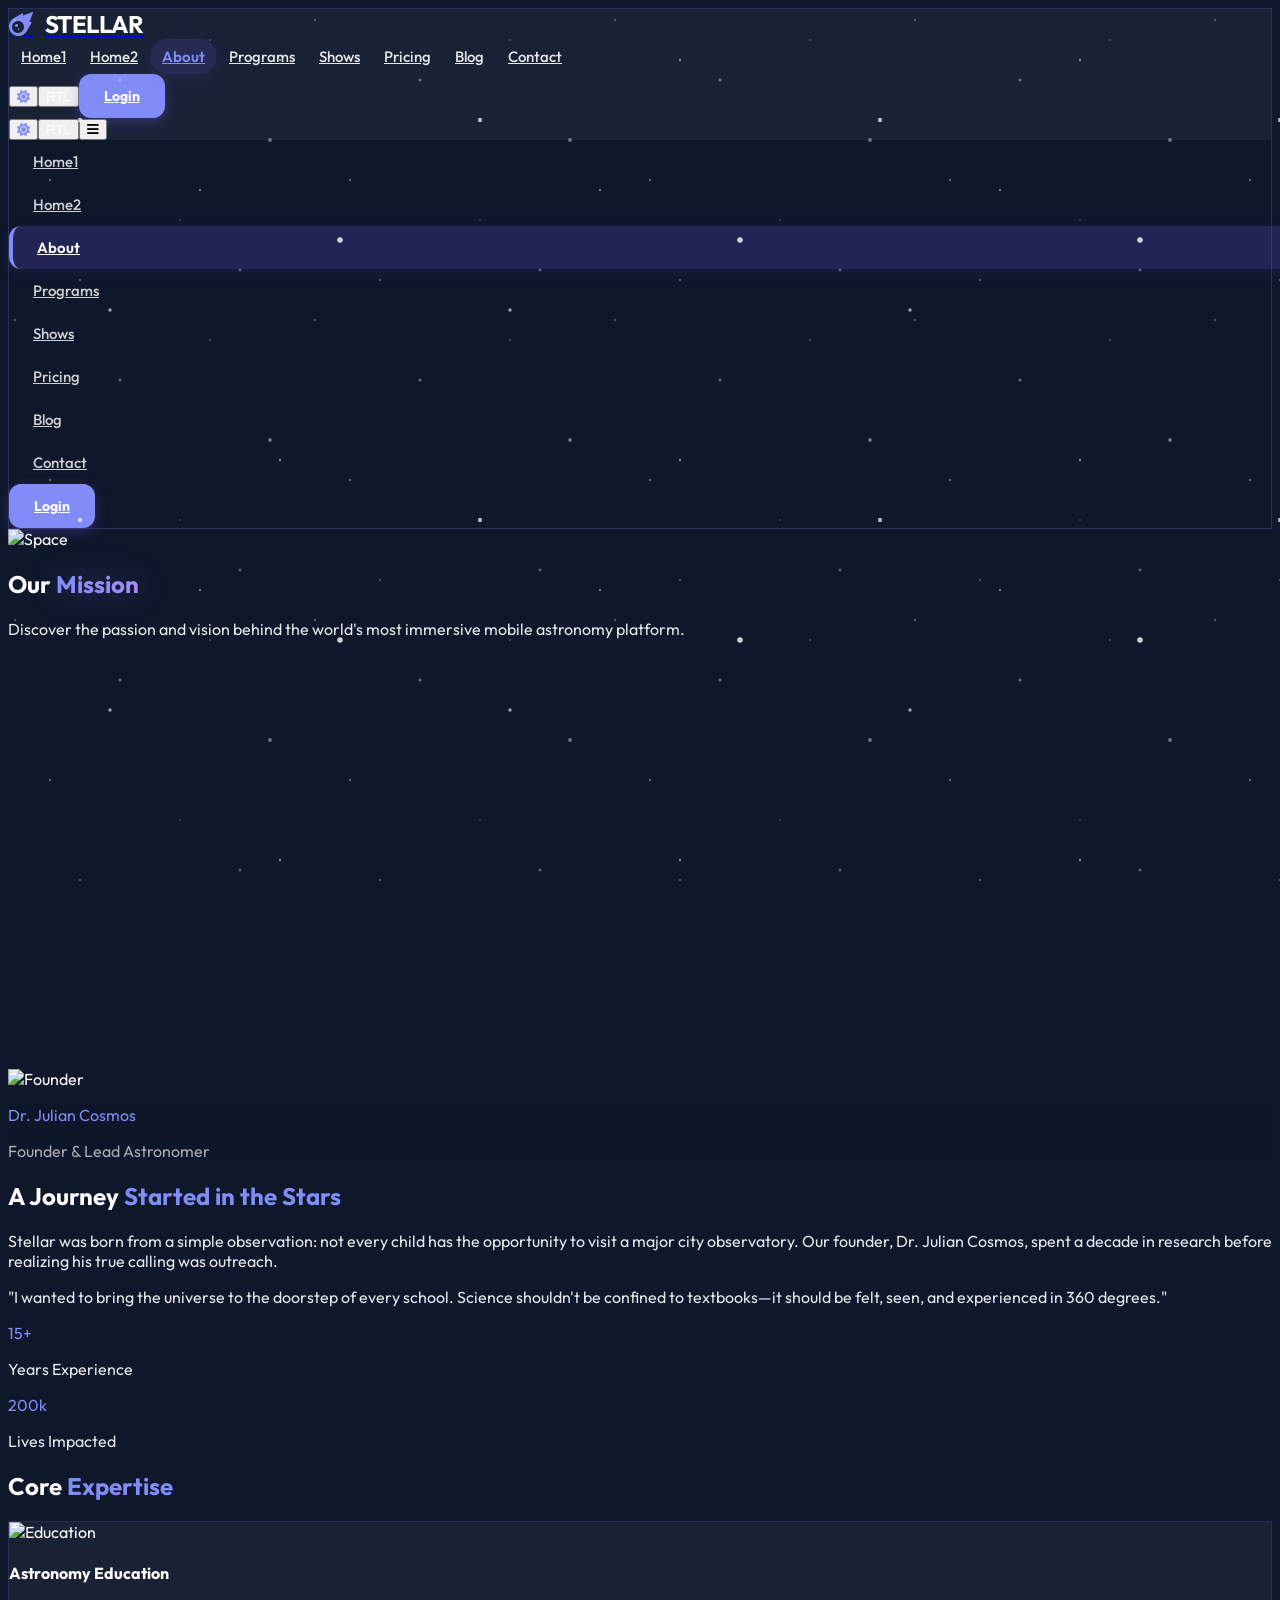
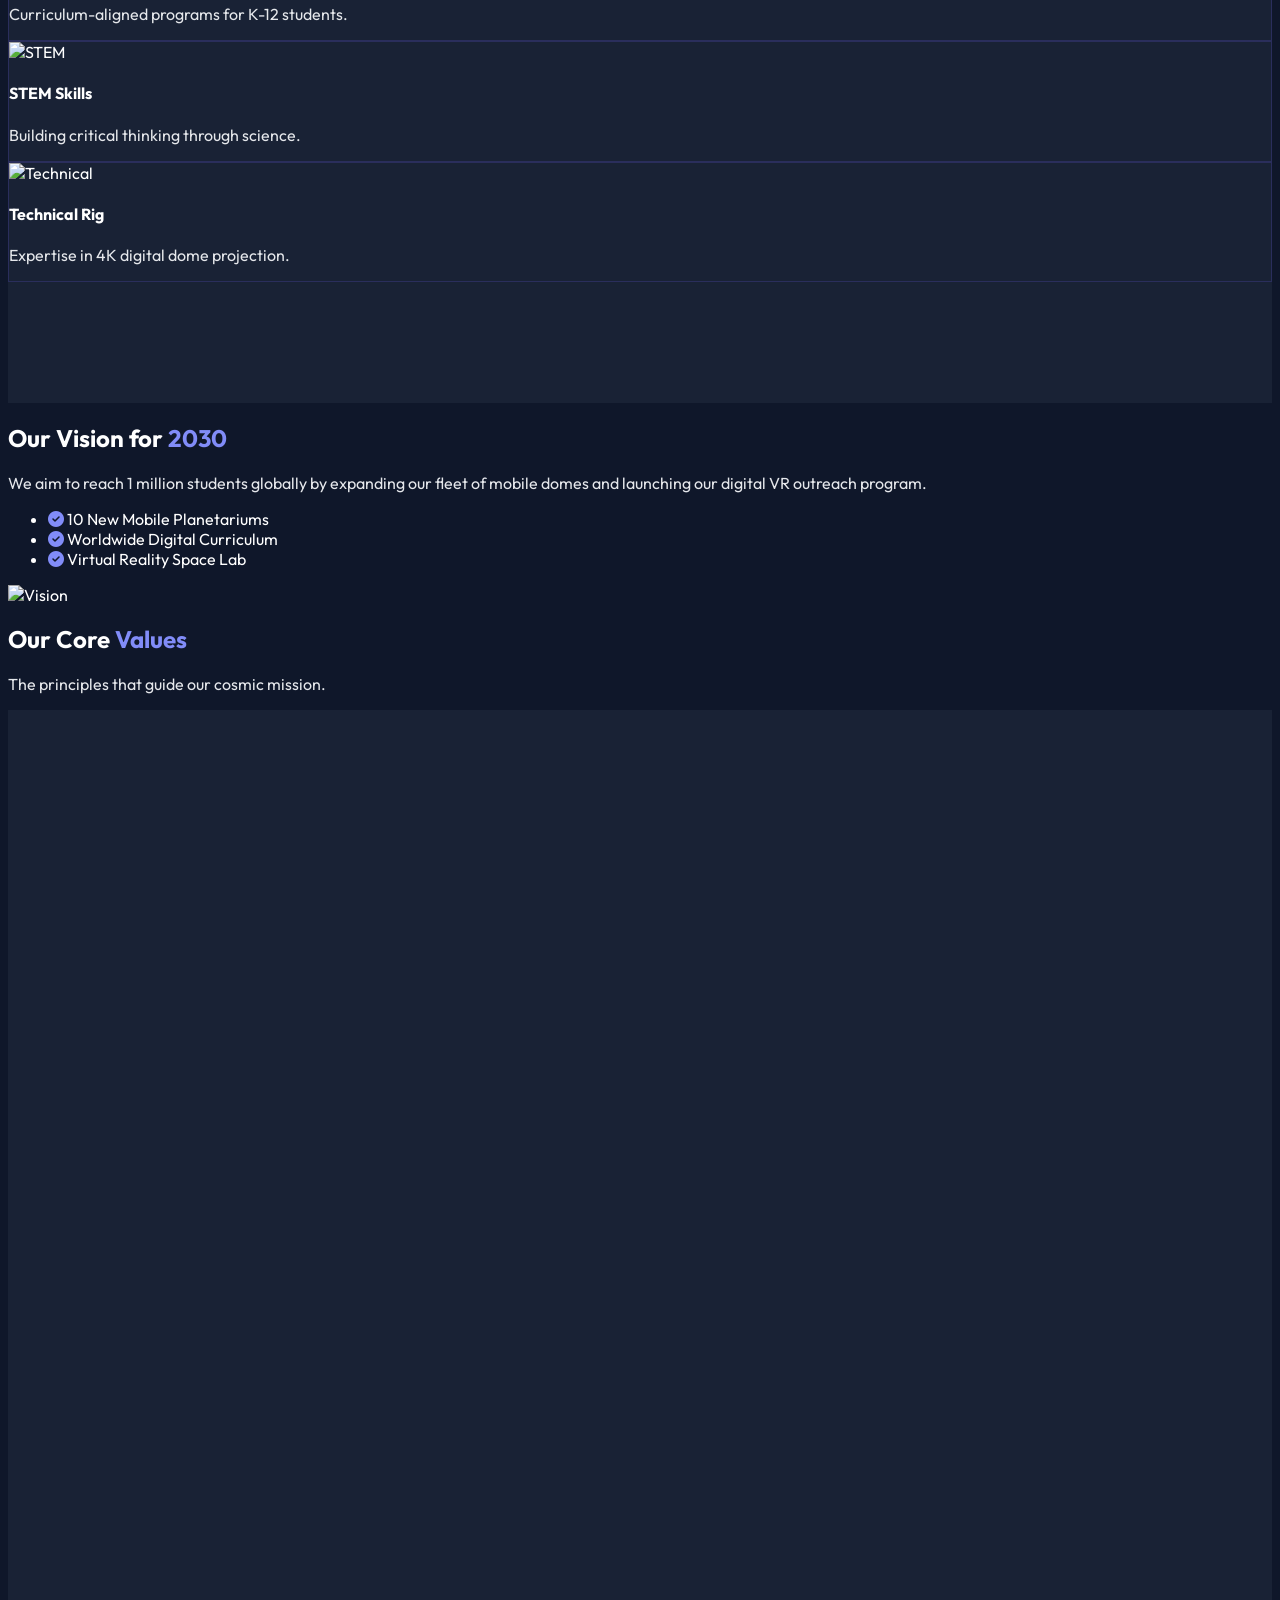
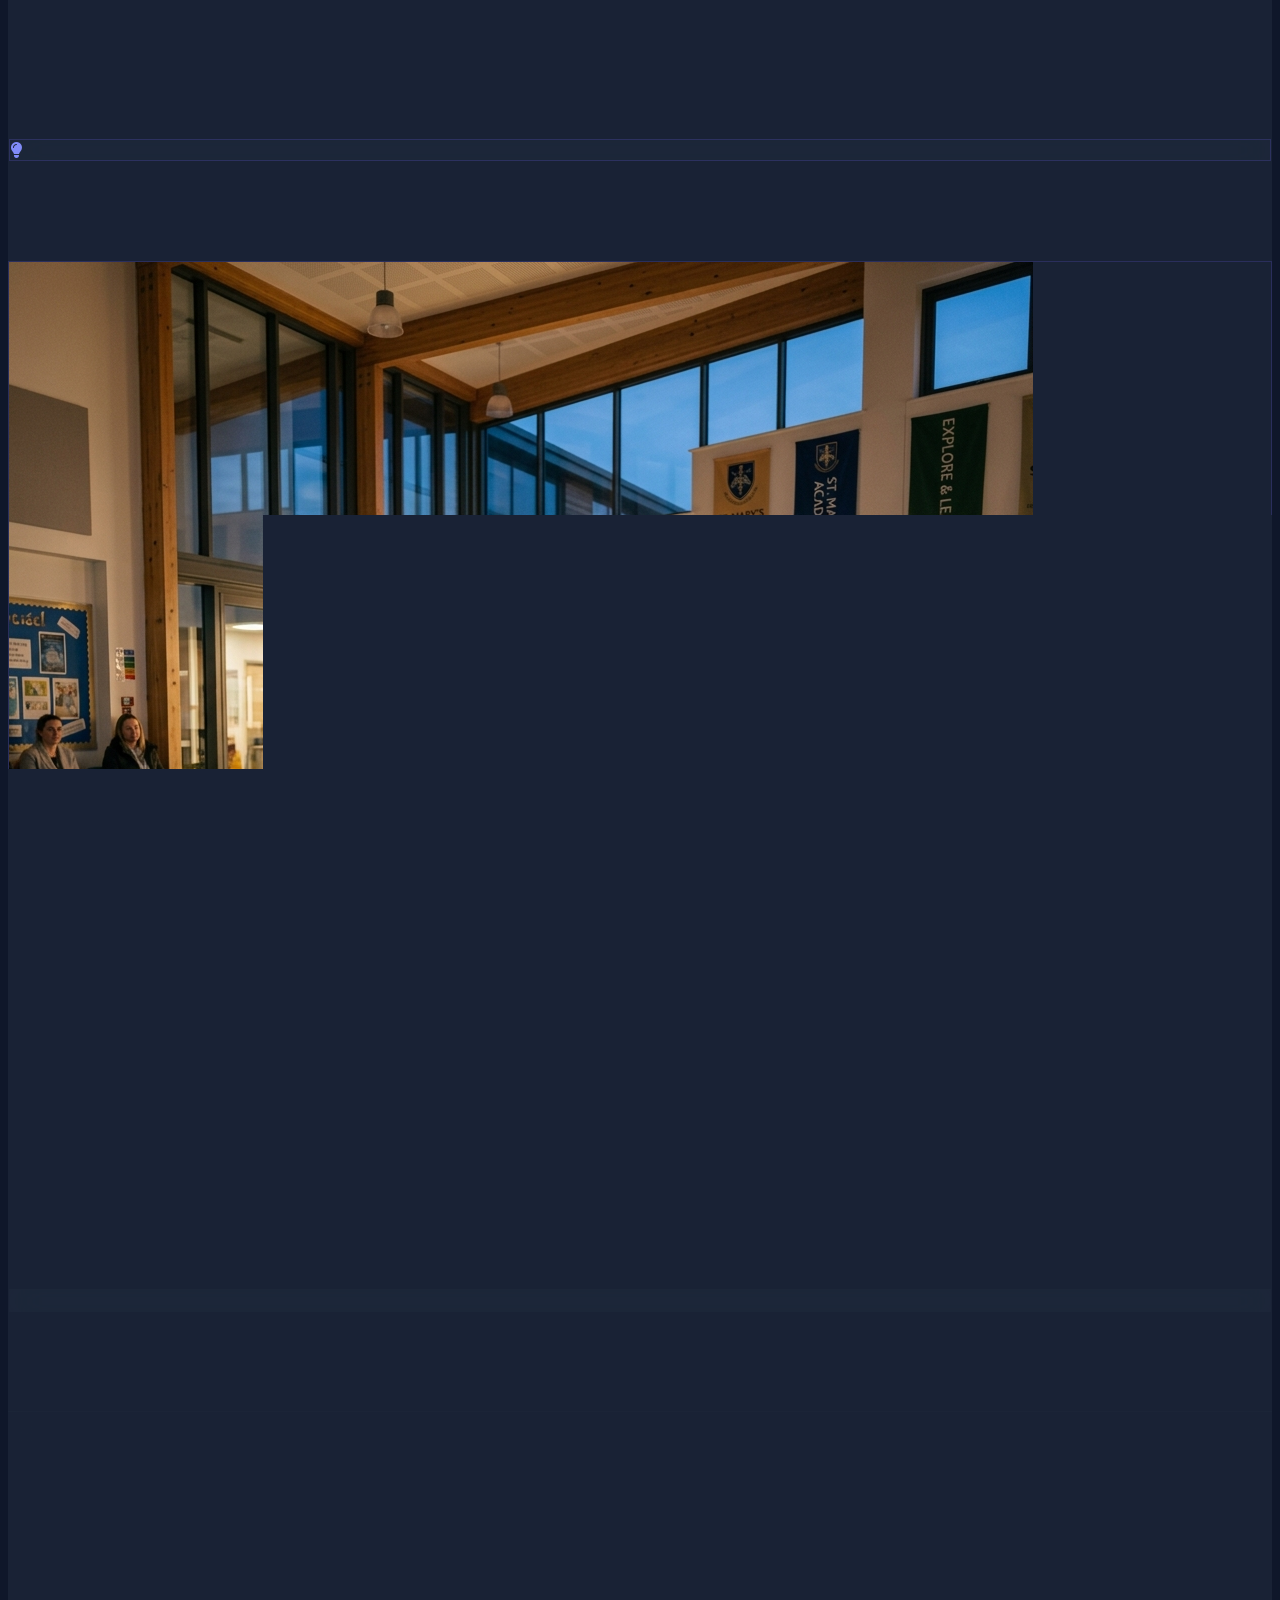
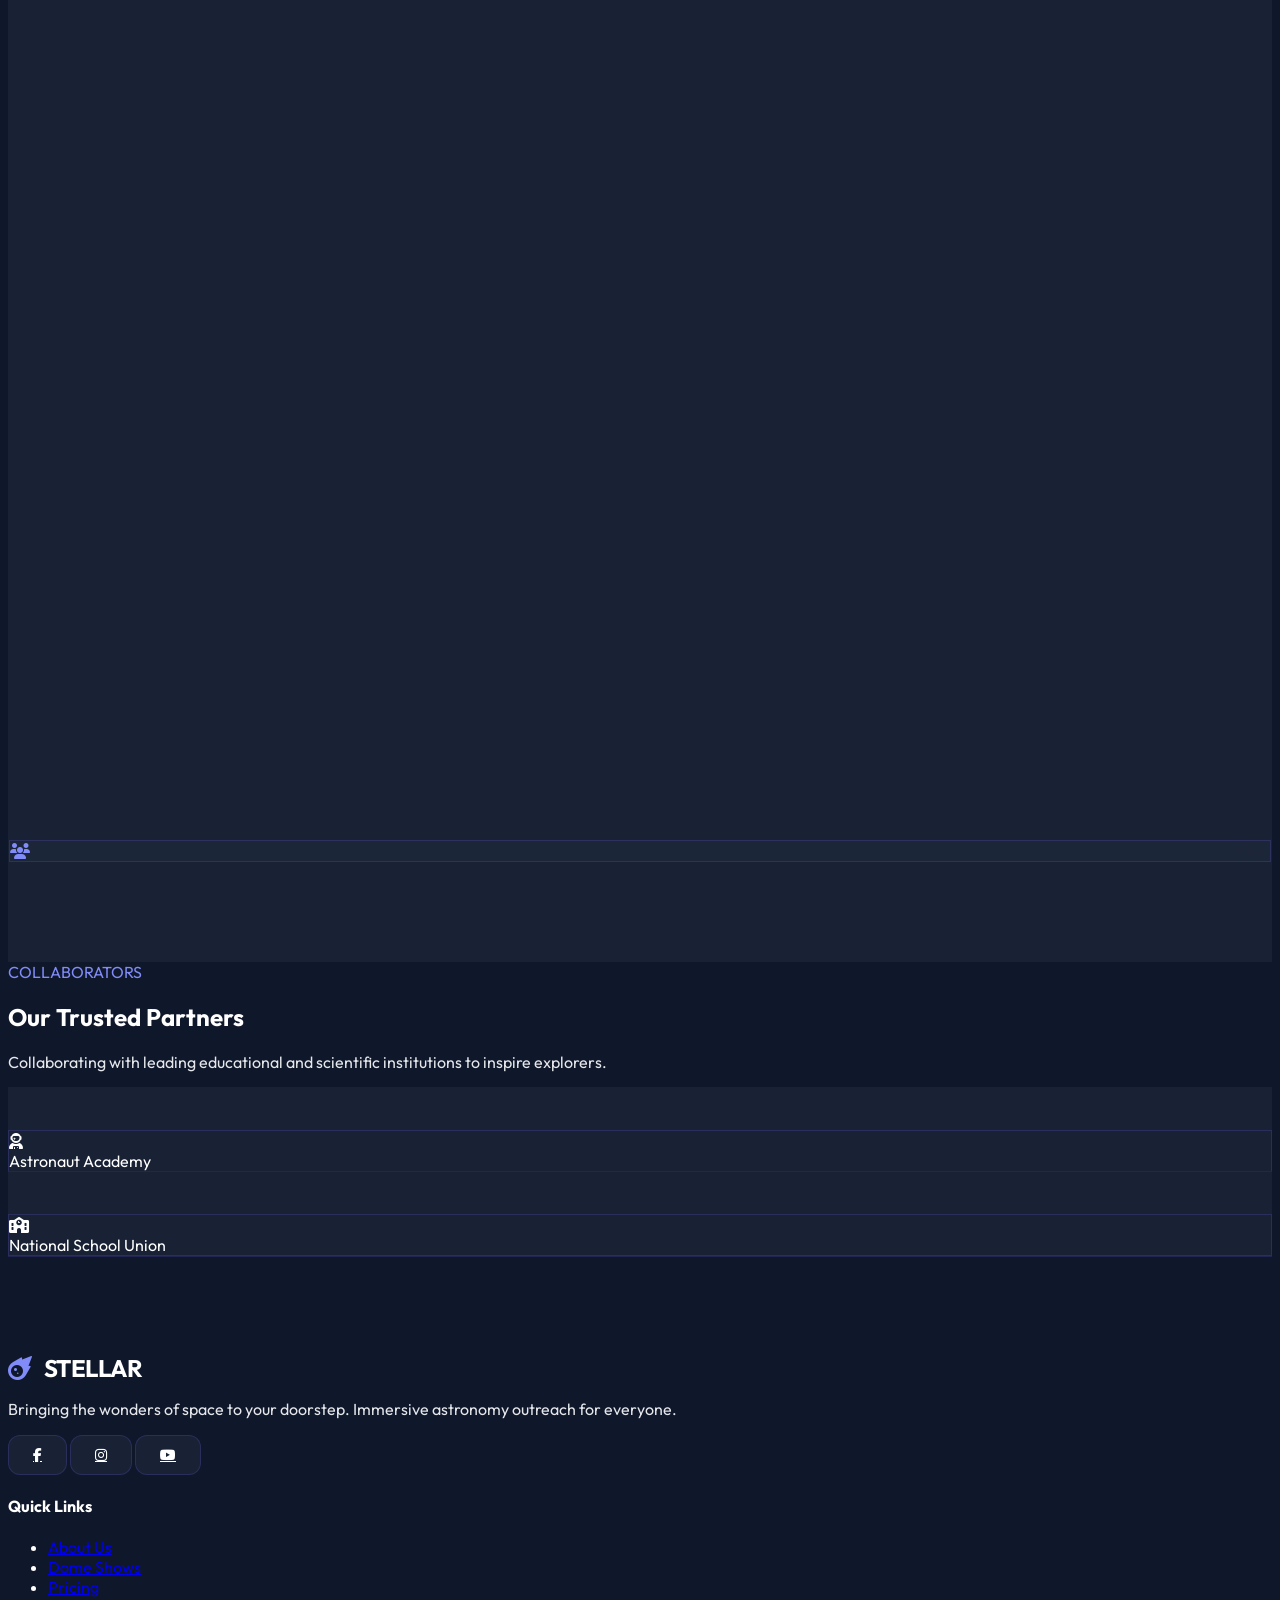
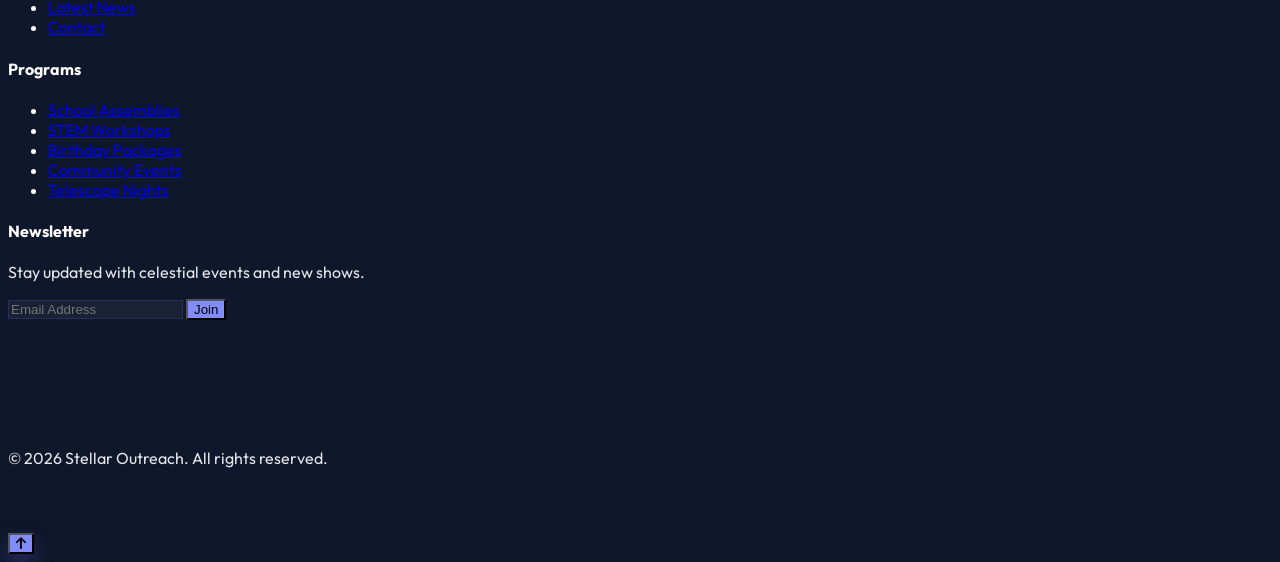
==== commit dfcf4b6b: "doc5" ====
--- a/about.html
+++ b/about.html
@@ -34,9 +34,9 @@
     <nav class="fixed top-0 w-full z-50 glass border-b border-white/10"><div class="max-w-7xl mx-auto px-4"><div class="flex items-center justify-between h-20"><a href="index.html" class="brand-container no-underline"><i class="fas fa-meteor brand-icon"></i><span class="brand-name">STELLAR</span></a><div class="hidden lg:flex items-center space-x-2"><a href="index.html" class="nav-link">Home1</a><a href="home2.html" class="nav-link">Home2</a><a href="about.html" class="nav-link">About</a><a href="programs.html" class="nav-link">Programs</a><a href="dome-shows.html" class="nav-link">Shows</a><a href="pricing.html" class="nav-link">Pricing</a><a href="blog.html" class="nav-link">Blog</a><a href="contact.html" class="nav-link">Contact</a></div><div class="hidden lg:flex items-center space-x-5"><button id="theme-toggle" class="p-2 hover:bg-white/10 rounded-full transition-colors"><i class="fas fa-sun text-accent-purple"></i></button><button id="rtl-toggle" class="p-2 hover:bg-white/10 rounded-full transition-colors text-sm font-bold">RTL</button><a href="login.html" class="btn-premium btn-primary rounded-full px-8 py-2">Login</a></div><div class="lg:hidden flex items-center gap-4"><button id="theme-toggle-mobile" class="p-2"><i class="fas fa-sun text-accent-purple"></i></button><button id="rtl-toggle-mobile" class="p-2 text-sm font-bold">RTL</button><button id="menu-btn" class="p-2 text-2xl"><i class="fas fa-bars"></i></button></div></div></div><div id="mobile-menu" class="hidden lg:hidden flex-col bg-space-900 border-t border-white/10 px-4 py-6 space-y-4"><a href="index.html" class="nav-link text-lg">Home1</a><a href="home2.html" class="nav-link text-lg">Home2</a><a href="about.html" class="nav-link text-lg">About</a><a href="programs.html" class="nav-link text-lg">Programs</a><a href="dome-shows.html" class="nav-link text-lg">Shows</a><a href="pricing.html" class="nav-link text-lg">Pricing</a><a href="blog.html" class="nav-link text-lg">Blog</a><a href="contact.html" class="nav-link text-lg">Contact</a><div class="flex items-center gap-4 pt-4 border-t border-white/10"><a href="login.html" class="btn-premium btn-primary flex-1 text-center py-2">Login</a></div></div></nav>
 
     <!-- Hero Section -->
-    <section class="relative h-[60vh] flex items-center justify-center pt-32 pb-20 overflow-hidden">
+    <section class="about-hero relative flex items-center justify-center pt-32 pb-20 overflow-hidden">
         <div class="absolute inset-0 z-0">
-            <img src="https://images.unsplash.com/photo-1446776811953-b23d57bd21aa?auto=format&fit=crop&q=80&w=2000" alt="Space" class="w-full h-full object-cover object-top md:object-center">
+            <img src="https://images.unsplash.com/photo-1446776811953-b23d57bd21aa?auto=format&fit=crop&q=80&w=2000" alt="Space" class="w-full h-full object-cover object-center">
             <div class="absolute inset-0 hero-overlay"></div>
         </div>
         <div class="relative z-10 text-center fade-up">
@@ -51,9 +51,9 @@
             <div class="md:w-5/12 fade-up flex justify-center">
                 <div class="relative max-w-sm w-full">
                                         <img src="https://images.unsplash.com/photo-1507003211169-0a1dd7228f2d?auto=format&fit=crop&q=80&w=800" alt="Founder" class="rounded-[2.5rem] shadow-2xl border border-white/10 grayscale hover:grayscale-0 transition-all duration-500 w-full h-[400px] object-cover">
-                    <div class="absolute -bottom-6 left-1/2 -translate-x-1/2 md:left-auto md:translate-x-0 md:-right-6 rounded-2xl px-5 py-3 whitespace-nowrap shadow-2xl border border-accent-purple/40" style="background: rgba(15,23,42,0.95); backdrop-filter: blur(12px);">
+                    <div class="founder-card absolute -bottom-6 left-1/2 -translate-x-1/2 md:left-auto md:translate-x-0 md:-right-6 rounded-2xl px-5 py-3 whitespace-nowrap shadow-2xl border border-accent-purple/40" style="background: rgba(15,23,42,0.95); backdrop-filter: blur(12px);">
                         <p class="text-accent-purple font-bold text-sm">Dr. Julian Cosmos</p>
-                        <p class="text-xs" style="color: rgba(255,255,255,0.65);">Founder &amp; Lead Astronomer</p>
+                        <p class="founder-role text-xs" style="color: rgba(255,255,255,0.65);">Founder &amp; Lead Astronomer</p>
                     </div>
                 </div>
             </div>
--- a/assets/css/style.css
+++ b/assets/css/style.css
@@ -564,8 +564,8 @@
     color: var(--text-main) !important;
 }
 
-/* Paragraphs — make dark in light mode, but NOT if they carry their own accent/color class */
-[data-theme="light"] p:not(.text-accent-purple):not(.text-emerald-400):not(.text-pink-500) {
+/* Paragraphs — make dark in light mode, but NOT if they carry their own accent/color class or are hero description text */
+[data-theme="light"] p:not(.text-accent-purple):not(.text-emerald-400):not(.text-pink-500):not(.hero-text) {
     color: var(--text-muted) !important;
 }
 
@@ -664,6 +664,33 @@
 .catalog-show-card p,
 .catalog-show-card span {
     color: #ffffff !important;
+}
+
+/* ── Light mode: catalog/dark-overlay cards MUST stay white ──
+   These override the broad light-mode text-white/text-slate rules */
+[data-theme="light"] .dark-card,
+[data-theme="light"] .dark-card h1,
+[data-theme="light"] .dark-card h2,
+[data-theme="light"] .dark-card h3,
+[data-theme="light"] .dark-card h4,
+[data-theme="light"] .dark-card h5,
+[data-theme="light"] .dark-card p,
+[data-theme="light"] .dark-card span {
+    color: #ffffff !important;
+}
+[data-theme="light"] .dark-card .text-slate-300,
+[data-theme="light"] .dark-card .text-slate-400 {
+    color: rgba(255, 255, 255, 0.75) !important;
+}
+
+[data-theme="light"] .catalog-show-card h3,
+[data-theme="light"] .catalog-show-card p,
+[data-theme="light"] .catalog-show-card span {
+    color: #ffffff !important;
+}
+[data-theme="light"] .catalog-show-card .text-slate-300,
+[data-theme="light"] .catalog-show-card .text-slate-400 {
+    color: rgba(255, 255, 255, 0.75) !important;
 }
 
 /* Accordion Styles */
@@ -1024,12 +1051,30 @@
 /* Side cards: compact horizontal layout */
 .programs-side-card {
     flex: 1;
+    display: flex;
+    flex-direction: column;
+}
+
+/* Inner flex row inside each side card */
+.programs-side-card .flex {
+    flex: 1;
+    align-items: stretch;
 }
 
 .programs-side-img {
     width: 110px;
-    height: 90px;
     flex-shrink: 0;
+    /* Stretch to fill the card row height — makes all 3 images the same height */
+    align-self: stretch;
+    min-height: 90px;
+}
+
+/* Ensure image fills the container fully */
+.programs-side-img img {
+    width: 100%;
+    height: 100%;
+    object-fit: cover;
+    display: block;
 }
 
 /* 1024px – stack one by one (single column) */
@@ -1056,7 +1101,9 @@
 
     .programs-side-img {
         width: 110px;
-        height: 90px;
+        /* Let height stretch to match card content — all 3 images equal height */
+        align-self: stretch;
+        min-height: 90px;
     }
 }
 
@@ -1089,7 +1136,8 @@
 
     .programs-side-img {
         width: 100px;
-        height: 80px;
+        align-self: stretch;
+        min-height: 80px;
     }
 }
 
@@ -1116,7 +1164,8 @@
 
     .programs-side-img {
         width: 100%;
-        height: 160px;
+        height: 190px;
+        align-self: auto;
     }
 }
 
@@ -1277,6 +1326,13 @@
 [data-theme="light"] .bg-white\/10 {
     background-color: rgba(15, 23, 42, 0.08) !important;
 }
+/* Override white opacity layers to dark opacity layers in light mode to keep them visible */
+[data-theme="light"] .bg-white\/5 {
+    background-color: rgba(15, 23, 42, 0.05) !important;
+}
+[data-theme="light"] .bg-white\/10 {
+    background-color: rgba(15, 23, 42, 0.08) !important;
+}
 [data-theme="light"] .border-white\/5 {
     border-color: rgba(15, 23, 42, 0.08) !important;
 }
@@ -1284,5 +1340,235 @@
     border-color: rgba(15, 23, 42, 0.12) !important;
 }
 
-
-
+/* ============================================================
+   HOME 2 — OUTREACH IMPACT DASHBOARD — LIGHT MODE BACKGROUNDS
+   ============================================================ */
+
+/* Outer glass container of the dashboard */
+[data-theme="light"] .max-w-5xl.glass {
+    background: linear-gradient(135deg, #f0edff 0%, #e8e4ff 100%) !important;
+    border-color: rgba(109, 94, 243, 0.25) !important;
+    box-shadow: 0 20px 60px rgba(109, 94, 243, 0.12) !important;
+}
+
+/* Stat mini-cards (Engagement Growth, Teacher Satisfaction, Regions Covered) */
+[data-theme="light"] .bg-space-900\/50 {
+    background: linear-gradient(135deg, #ffffff 0%, #f5f3ff 100%) !important;
+    border-color: rgba(109, 94, 243, 0.2) !important;
+    box-shadow: 0 4px 15px rgba(109, 94, 243, 0.08) !important;
+}
+
+/* Stat mini-card labels */
+[data-theme="light"] .bg-space-900\/50 .text-slate-500 {
+    color: #64748b !important;
+}
+
+/* Stat mini-card numbers stay accent purple */
+[data-theme="light"] .bg-space-900\/50 .text-accent-purple,
+[data-theme="light"] .bg-space-900\/50 p {
+    color: var(--accent) !important;
+}
+
+/* Bar chart area */
+[data-theme="light"] .bg-space-900\/80 {
+    background: linear-gradient(180deg, #ede9fe 0%, #ddd6fe 100%) !important;
+    border-color: rgba(109, 94, 243, 0.2) !important;
+}
+
+/* Chart label "Active Engagements (Monthly)" */
+[data-theme="light"] .bg-space-900\/80 .text-slate-500,
+[data-theme="light"] .bg-space-900\/80 .font-mono {
+    color: #7c6dd4 !important;
+}
+
+/* Chart month labels (JAN, FEB, MAR…) */
+[data-theme="light"] .text-slate-500.font-bold.font-mono {
+    color: #6d5ef3 !important;
+}
+
+/* Bar chart bars — deeper purple fill on light bg */
+[data-theme="light"] .bg-space-900\/80 [class*="bg-accent-purple"] {
+    background-color: rgba(109, 94, 243, 0.5) !important;
+    border-color: #6d5ef3 !important;
+}
+[data-theme="light"] .bg-space-900\/80 [class*="bg-accent-purple"]:hover {
+    background-color: rgba(109, 94, 243, 0.75) !important;
+}
+
+/* ============================================================
+   ABOUT PAGE — FOUNDER CARD — LIGHT MODE FIX
+   The card uses an inline background: rgba(15,23,42,0.95) which
+   stays dark. In light mode we override it to a soft purple-white
+   card and make the profession text dark & readable.
+   ============================================================ */
+
+[data-theme="light"] .founder-card {
+    background: linear-gradient(135deg, #ffffff 0%, #f5f3ff 100%) !important;
+    border-color: rgba(109, 94, 243, 0.35) !important;
+    box-shadow: 0 8px 30px rgba(109, 94, 243, 0.15) !important;
+}
+
+/* Profession text: was rgba(255,255,255,0.65) — invisible on light bg */
+[data-theme="light"] .founder-role {
+    color: #475569 !important;
+}
+
+/* ============================================================
+   PROGRAMS PAGE — HERO SECTION — RESPONSIVE HEIGHT
+   Replaces the hardcoded h-[60vh] Tailwind class to prevent
+   image cropping on desktop/large screens.
+   ============================================================ */
+
+.programs-hero {
+    min-height: 75vh;
+}
+
+@media (min-width: 1280px) {
+    .programs-hero {
+        min-height: 80vh;
+    }
+}
+
+@media (min-width: 768px) and (max-width: 1279px) {
+    .programs-hero {
+        min-height: 65vh;
+        padding-top: 120px !important;
+        padding-bottom: 60px !important;
+    }
+}
+
+@media (max-width: 767px) {
+    .programs-hero {
+        min-height: 55vh;
+    }
+}
+
+/* Override the global max-1024px hero reducer for programs page */
+@media (max-width: 1024px) {
+    .programs-hero {
+        min-height: 65vh !important;
+        height: auto !important;
+        padding-top: 120px !important;
+        padding-bottom: 60px !important;
+    }
+}
+
+/* ============================================================
+   PRICING PAGE — INTERACTIVE MAP CARD — LIGHT MODE FIX
+   The map card has a bg-space-900/75 dark photo overlay that
+   intentionally stays dark. Text inside must remain white in
+   both dark and light modes.
+   ============================================================ */
+
+/* The glass container holding the map must not get a light background */
+[data-theme="light"] .h-auto.glass.rounded-\[3rem\] {
+    background: transparent !important;
+}
+
+/* All text inside the dark-card map overlay stays white */
+[data-theme="light"] .dark-card h4,
+[data-theme="light"] .dark-card h4 span,
+[data-theme="light"] .dark-card p {
+    color: #ffffff !important;
+}
+
+/* text-white/80 paragraph — stays white with opacity */
+[data-theme="light"] p.text-white\/80,
+[data-theme="light"] p[class*="text-white"] {
+    color: rgba(255, 255, 255, 0.85) !important;
+}
+
+/* Keep the dark overlay on the map image dark in light mode too */
+[data-theme="light"] .bg-space-900\/75 {
+    background-color: rgba(15, 23, 42, 0.75) !important;
+}
+[data-theme="light"] .bg-space-900\/65 {
+    background-color: rgba(15, 23, 42, 0.65) !important;
+}
+
+/* ============================================================
+   BLOG PAGE — CTA SECTION — LIGHT MODE FIX
+   The CTA has a dark photo + gradient overlay that intentionally
+   stays dark. All text inside the dark-card must stay white.
+   ============================================================ */
+
+/* Keep the space-900 gradient overlay dark in light mode */
+[data-theme="light"] .bg-gradient-to-r.from-space-900,
+[data-theme="light"] [class*="from-space-900"] {
+    --tw-gradient-from: rgba(15, 23, 42, 1) !important;
+}
+
+/* CTA heading stays white */
+[data-theme="light"] .dark-card h2,
+[data-theme="light"] .dark-card h2 span.text-accent-purple {
+    color: #ffffff !important;
+}
+
+/* accent span inside CTA heading stays purple */
+[data-theme="light"] .dark-card h2 span {
+    color: #6d5ef3 !important;
+}
+
+/* CTA paragraph (text-white/80) stays visible */
+[data-theme="light"] .dark-card p.text-white\/80,
+[data-theme="light"] .dark-card p[class*="text-white"] {
+    color: rgba(255, 255, 255, 0.85) !important;
+}
+
+/* ============================================================
+   CONTACT PAGE — MAP SECTION — LIGHT MODE FIX
+   The bg-space-900/10 overlay darkens the Google Maps iframe
+   in light mode, hiding "Houston, TX" labels and map UI.
+   Remove the dark tint in light mode so the map is fully readable.
+   ============================================================ */
+
+/* Remove dark tint over the map iframe in light mode */
+[data-theme="light"] .bg-space-900\/10 {
+    background-color: transparent !important;
+}
+
+/* Floating map card — text stays dark on light glass background */
+[data-theme="light"] .absolute.top-1\/2.glass h5 {
+    color: var(--text-main) !important;
+}
+[data-theme="light"] .absolute.top-1\/2.glass p {
+    color: #475569 !important;
+}
+
+/* ============================================================
+   HOME 1 & HOME 2 — HERO SECTION — RESPONSIVE HEIGHT & CROPPING
+   Replaces the hardcoded min-h-screen Tailwind class to prevent
+   excessive image cropping on mobile displays.
+   ============================================================ */
+
+.home-hero {
+    min-height: 100vh;
+}
+
+@media (max-width: 767px) {
+    .home-hero {
+        min-height: 70vh !important;
+        padding-top: 110px !important;
+        padding-bottom: 50px !important;
+    }
+}
+
+/* ============================================================
+   ABOUT PAGE — HERO SECTION — RESPONSIVE HEIGHT & CROPPING
+   Replaces the hardcoded h-[60vh] Tailwind class to prevent
+   excessive image cropping on mobile displays.
+   ============================================================ */
+
+.about-hero {
+    min-height: 60vh;
+}
+
+@media (max-width: 767px) {
+    .about-hero {
+        min-height: 45vh !important;
+        height: auto !important;
+        padding-top: 110px !important;
+        padding-bottom: 50px !important;
+    }
+}
+
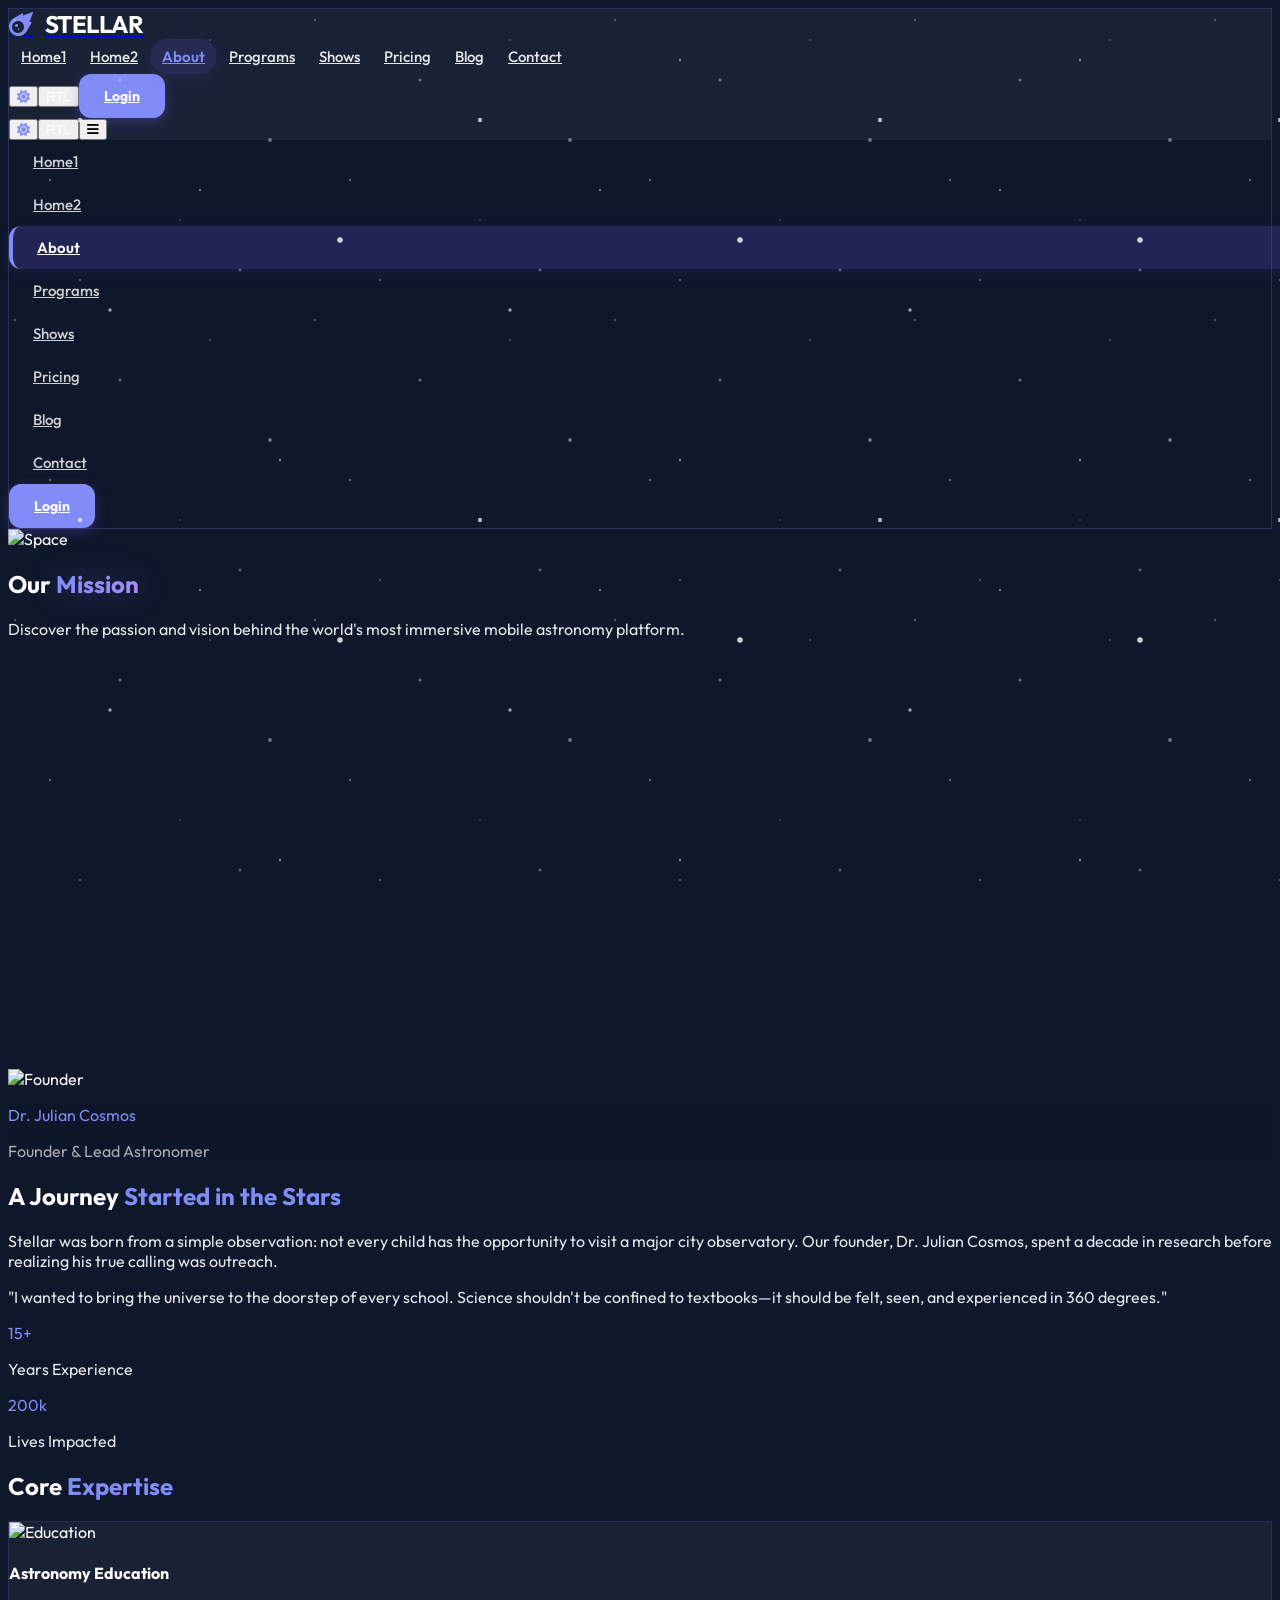
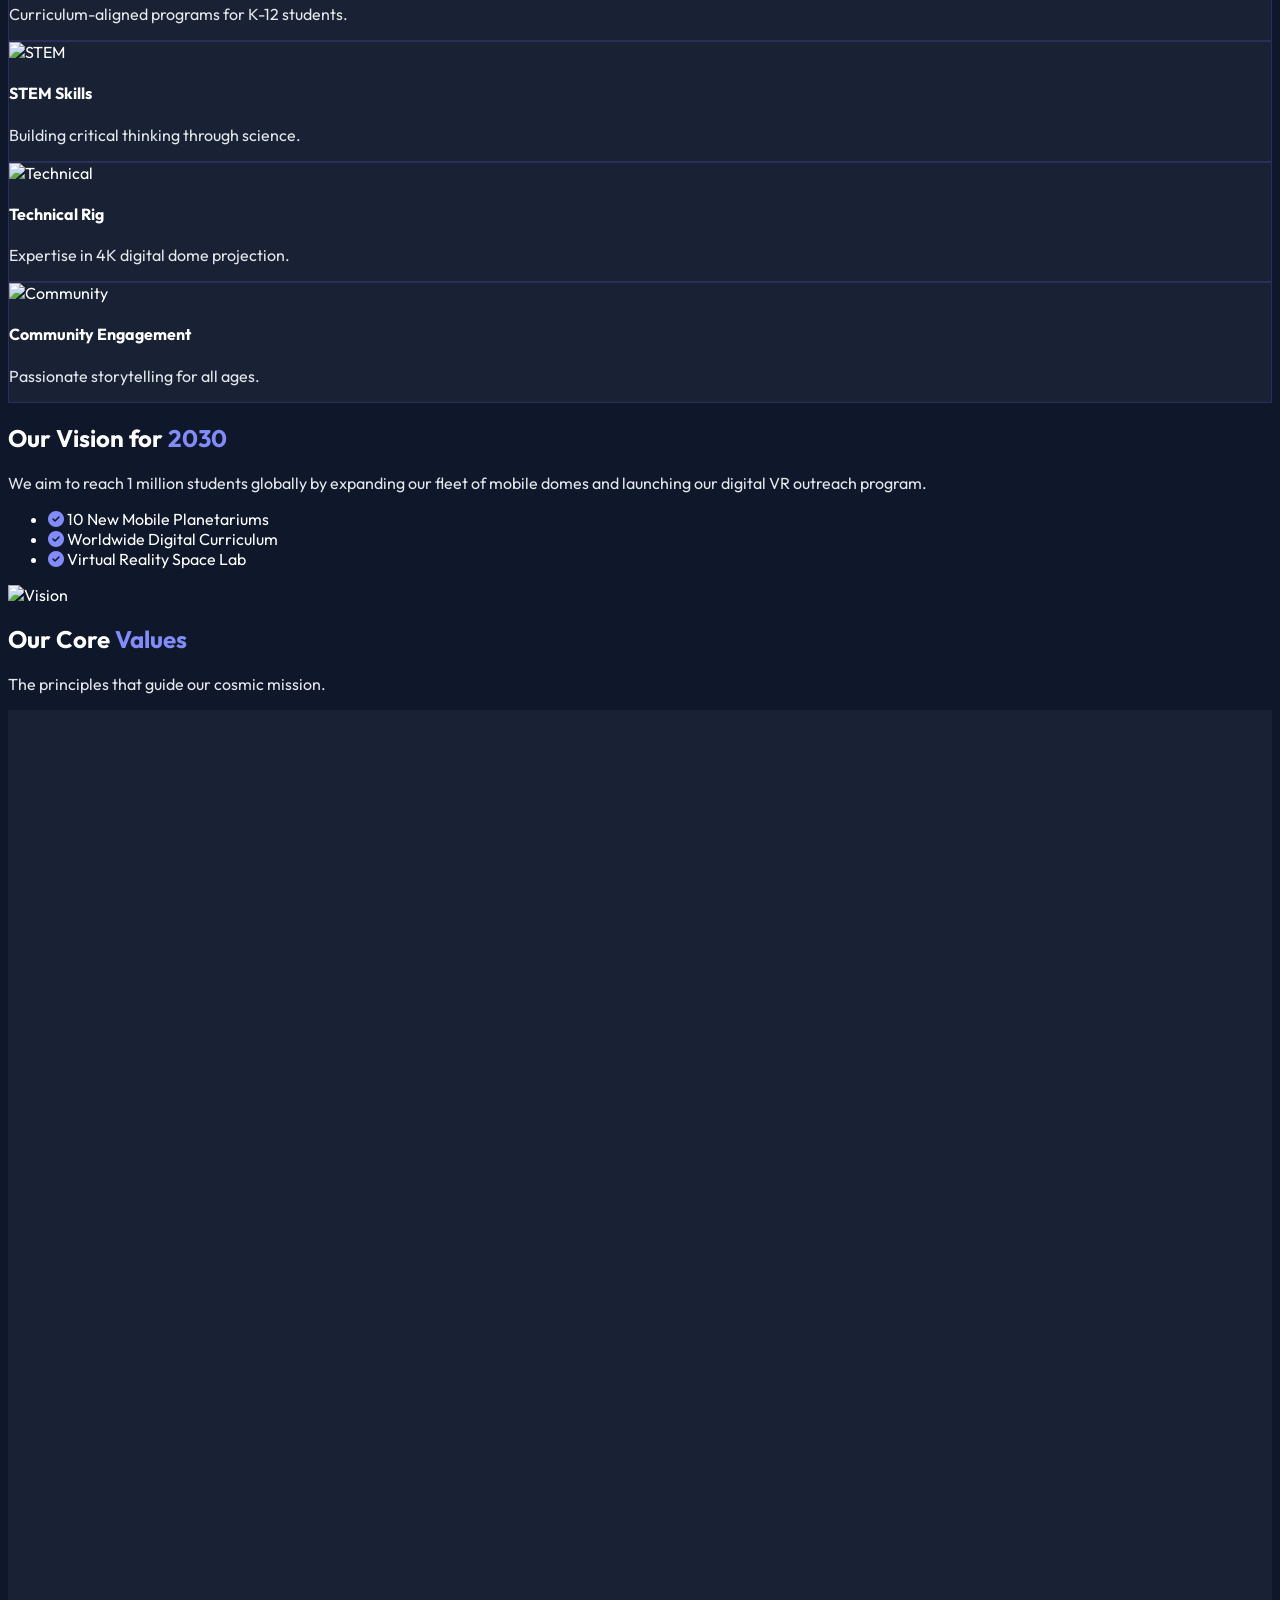
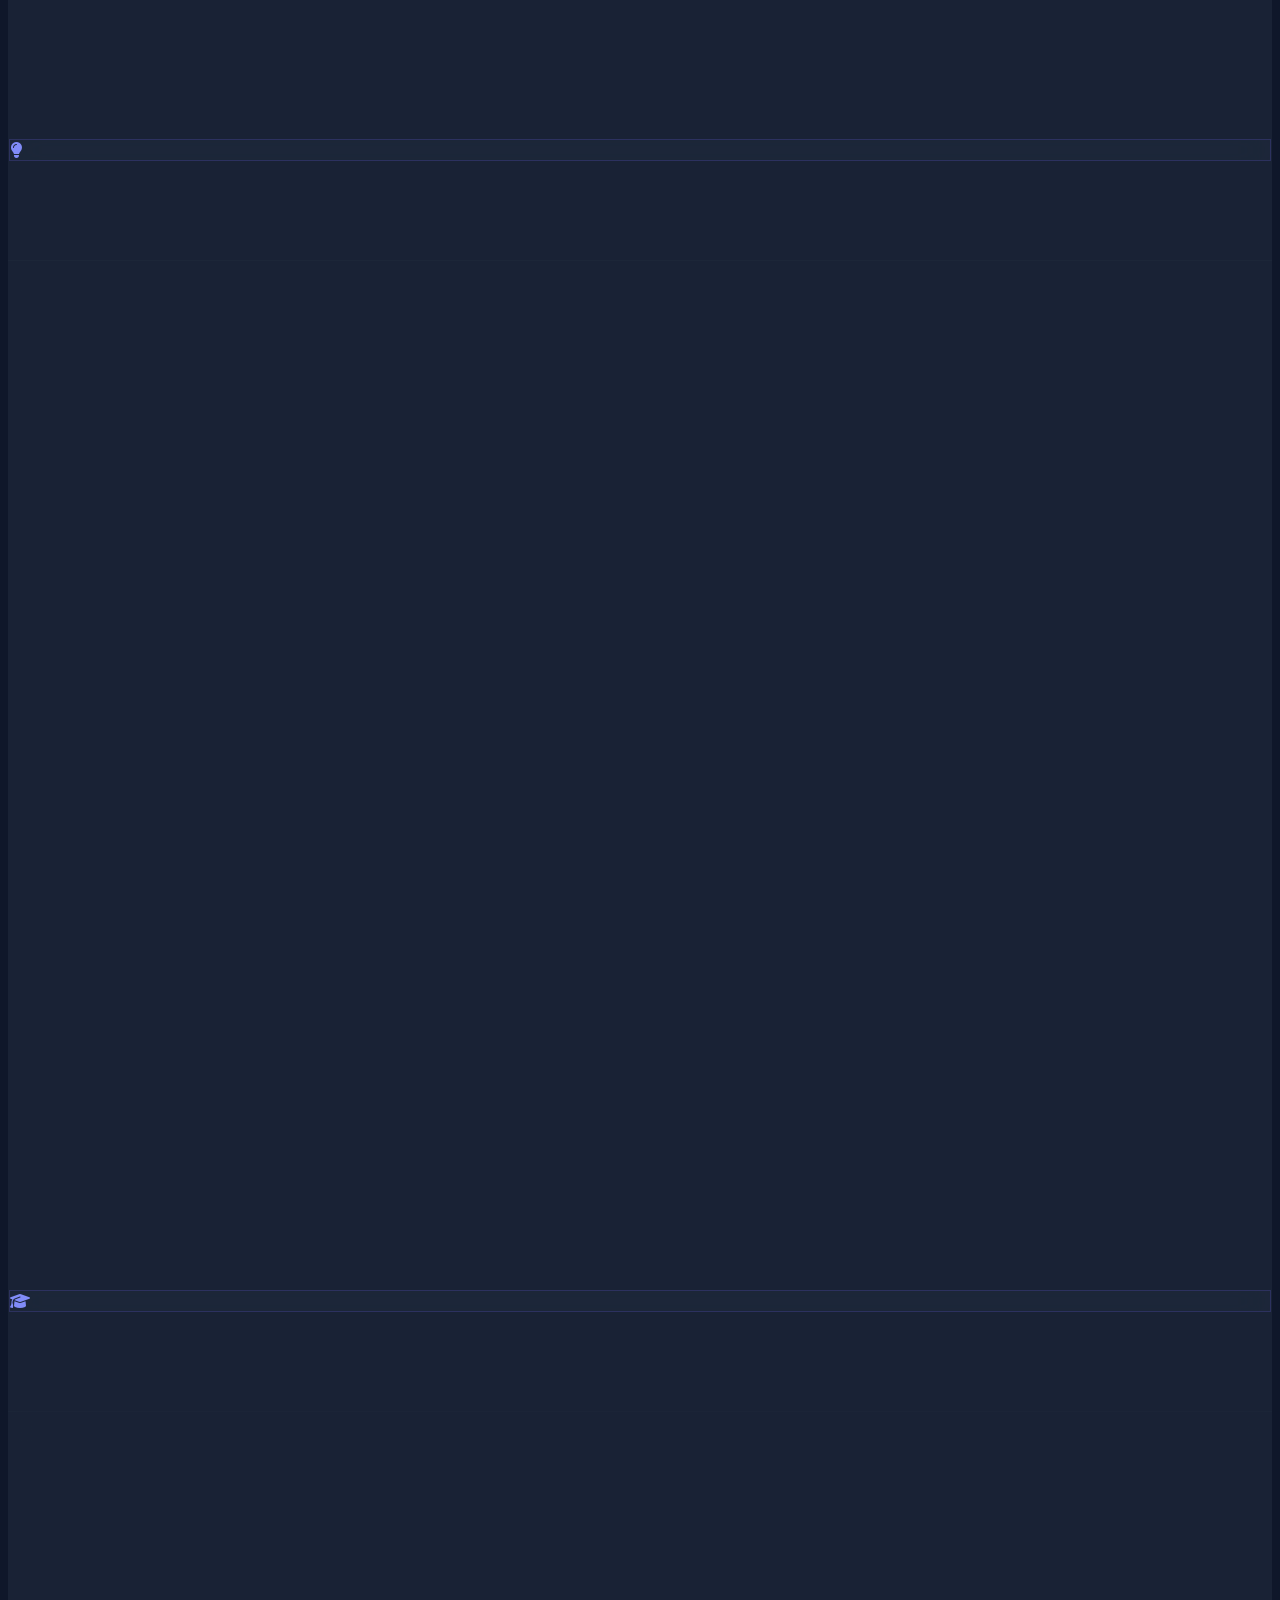
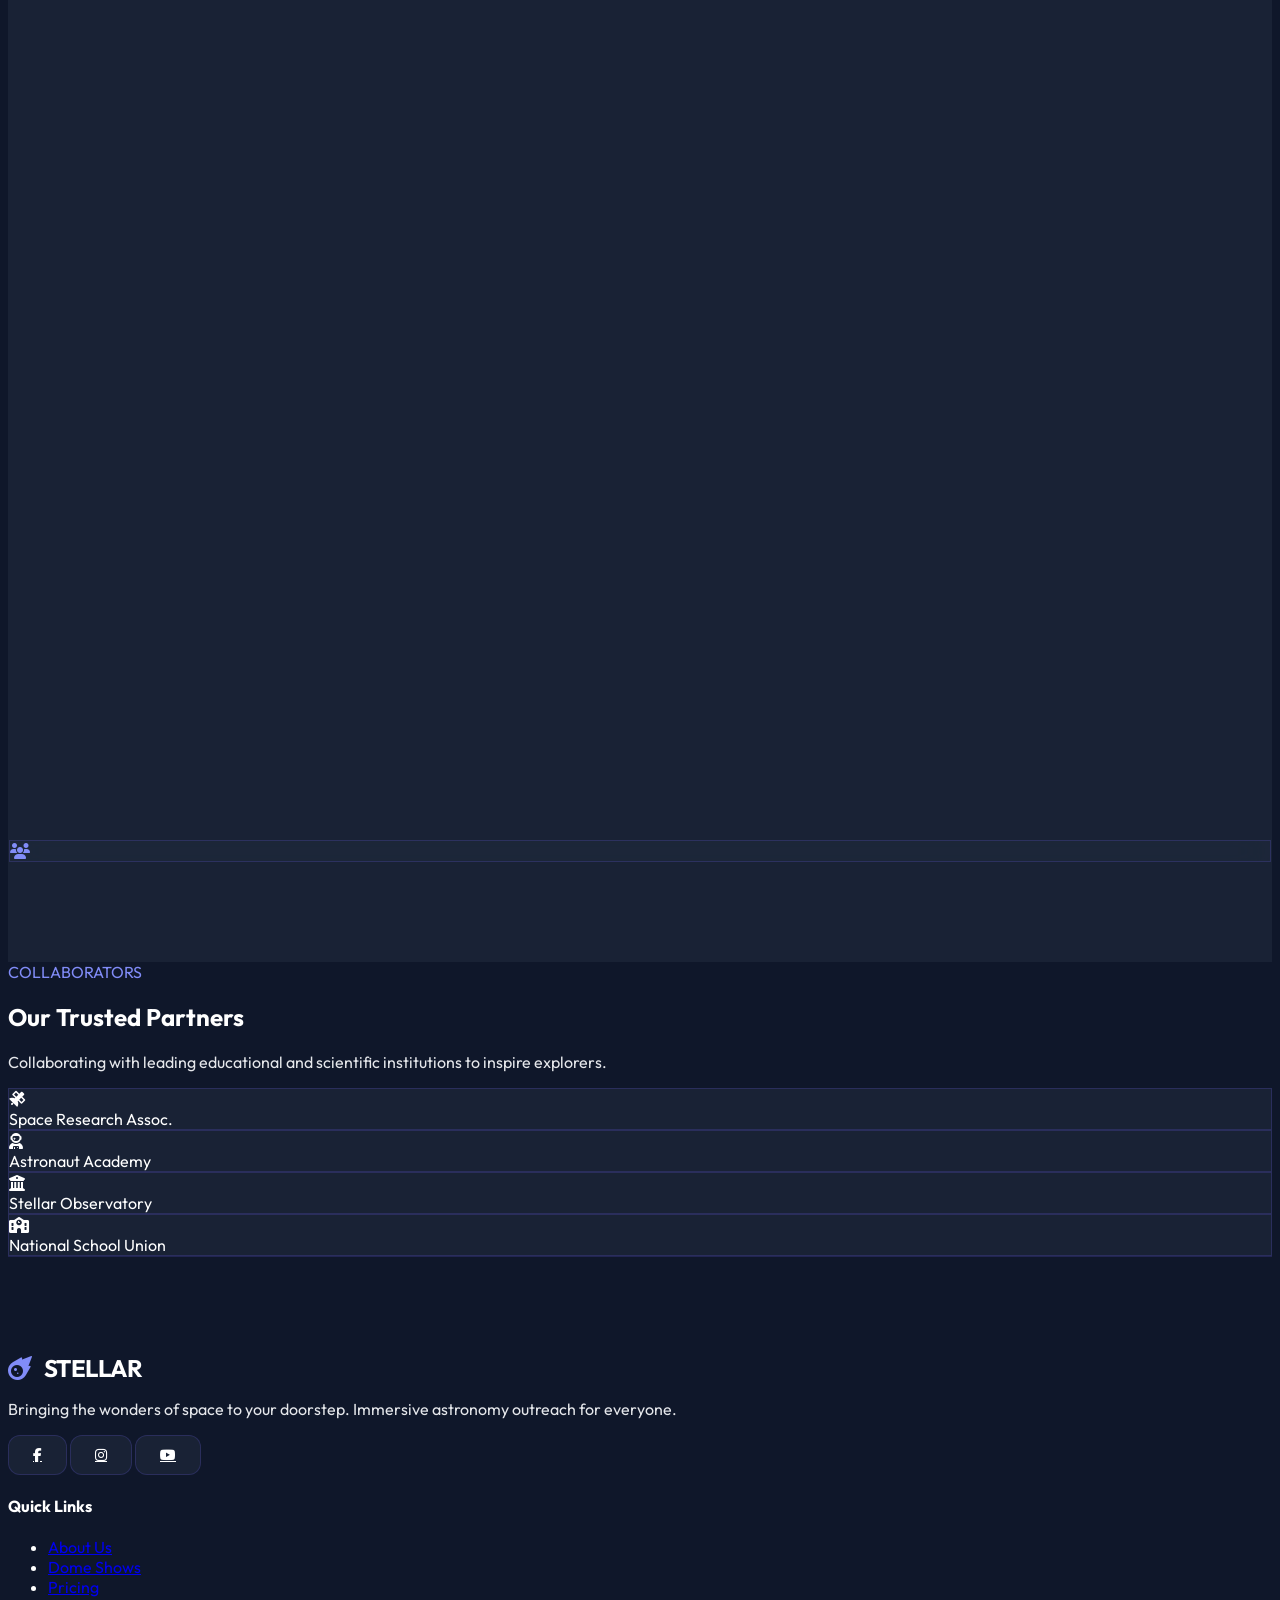
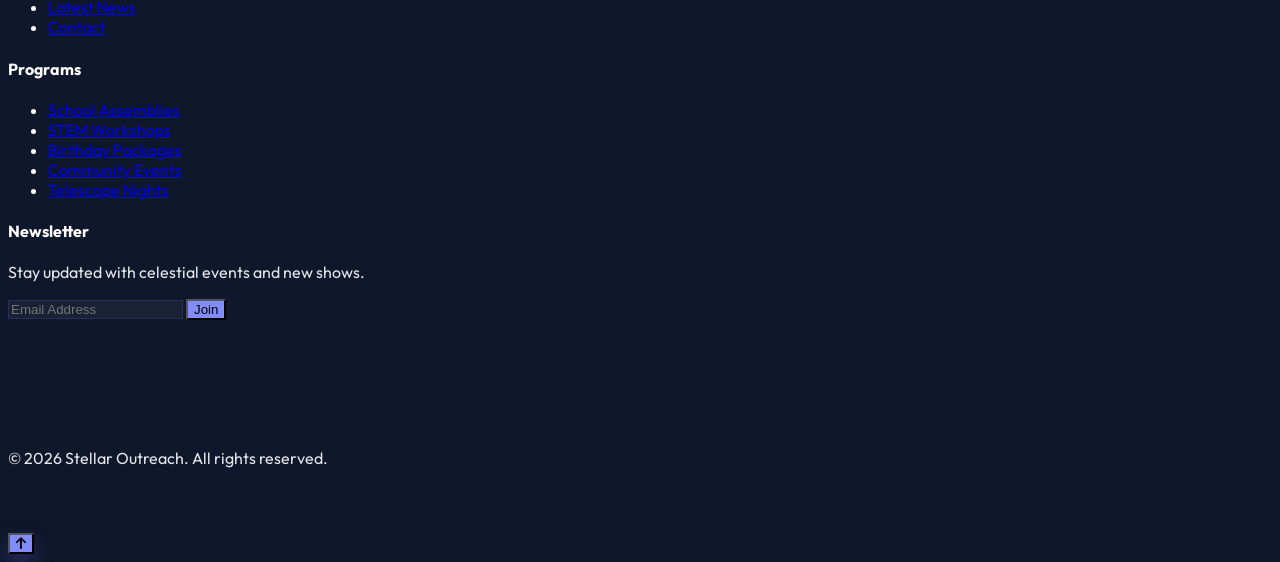
==== commit 90b08b3f: "doc6" ====
--- a/about.html
+++ b/about.html
@@ -36,7 +36,7 @@
     <!-- Hero Section -->
     <section class="about-hero relative flex items-center justify-center pt-32 pb-20 overflow-hidden">
         <div class="absolute inset-0 z-0">
-            <img src="https://images.unsplash.com/photo-1446776811953-b23d57bd21aa?auto=format&fit=crop&q=80&w=2000" alt="Space" class="w-full h-full object-cover object-center">
+            <img src="https://images.unsplash.com/photo-1446776811953-b23d57bd21aa?auto=format&fit=crop&q=80&w=2000" alt="Space" class="w-full h-full object-cover object-right lg:object-center">
             <div class="absolute inset-0 hero-overlay"></div>
         </div>
         <div class="relative z-10 text-center fade-up">
--- a/assets/css/style.css
+++ b/assets/css/style.css
@@ -16,13 +16,13 @@
 }
 
 [data-theme="light"] {
-    --primary: #ffffff;
-    --secondary: #f8fafc;
-    --section-bg: #ffffff;
+    --primary: #f1f5f9;
+    --secondary: #ffffff;
+    --section-bg: #f8fafc;
     --accent: #6d5ef3;
     --accent-dark: #5849d6;
     --glass-bg: rgba(255, 255, 255, 0.95);
-    --glass-border: rgba(109, 94, 243, 0.3);
+    --glass-border: rgba(109, 94, 243, 0.25);
     --text-main: #0f172a;
     --text-muted: #334155;
     --gradient-end: #4f46e5; /* Deeper indigo for light mode */
@@ -59,7 +59,7 @@
 }
 
 [data-theme="light"] body {
-    background-color: #ffffff;
+    background-color: #f1f5f9;
 }
 
 /* Glassmorphism */
@@ -679,7 +679,8 @@
     color: #ffffff !important;
 }
 [data-theme="light"] .dark-card .text-slate-300,
-[data-theme="light"] .dark-card .text-slate-400 {
+[data-theme="light"] .dark-card .text-slate-400,
+[data-theme="light"] .dark-card p:not(.text-accent-purple):not(.text-emerald-400):not(.text-pink-500):not(.hero-text) {
     color: rgba(255, 255, 255, 0.75) !important;
 }
 
@@ -689,7 +690,8 @@
     color: #ffffff !important;
 }
 [data-theme="light"] .catalog-show-card .text-slate-300,
-[data-theme="light"] .catalog-show-card .text-slate-400 {
+[data-theme="light"] .catalog-show-card .text-slate-400,
+[data-theme="light"] .catalog-show-card p:not(.text-accent-purple):not(.text-emerald-400):not(.text-pink-500):not(.hero-text) {
     color: rgba(255, 255, 255, 0.75) !important;
 }
 
@@ -860,11 +862,11 @@
 }
 
 [data-theme="light"] .stars {
-    opacity: 0.08;
+    opacity: 0.25;
     filter: invert(1);
 }
 [data-theme="light"] .twinkling {
-    opacity: 0.05;
+    opacity: 0.15;
     filter: invert(1);
 }
 
@@ -1124,14 +1126,9 @@
 
     .programs-right-col {
         grid-column: 1 / -1;
-        display: grid;
-        grid-template-columns: 1fr 1fr;
+        display: flex;
+        flex-direction: column;
         gap: 1rem;
-    }
-
-    /* Last side card spans both cols on tablet if odd */
-    .programs-side-card:last-child {
-        grid-column: 1 / -1;
     }
 
     .programs-side-img {
@@ -1302,7 +1299,8 @@
 [data-theme="light"] .dark-card h3 {
     color: #ffffff !important;
 }
-[data-theme="light"] .dark-card p {
+[data-theme="light"] .dark-card p,
+[data-theme="light"] .dark-card p:not(.text-accent-purple):not(.text-emerald-400):not(.text-pink-500):not(.hero-text) {
     color: rgba(255, 255, 255, 0.75) !important;
 }
 [data-theme="light"] .dark-card span:not(.bg-accent-purple) {
@@ -1510,8 +1508,8 @@
 }
 
 /* CTA paragraph (text-white/80) stays visible */
-[data-theme="light"] .dark-card p.text-white\/80,
-[data-theme="light"] .dark-card p[class*="text-white"] {
+[data-theme="light"] .dark-card p.text-white\/80:not(.text-accent-purple):not(.text-emerald-400):not(.text-pink-500):not(.hero-text),
+[data-theme="light"] .dark-card p[class*="text-white"]:not(.text-accent-purple):not(.text-emerald-400):not(.text-pink-500):not(.hero-text) {
     color: rgba(255, 255, 255, 0.85) !important;
 }
 
